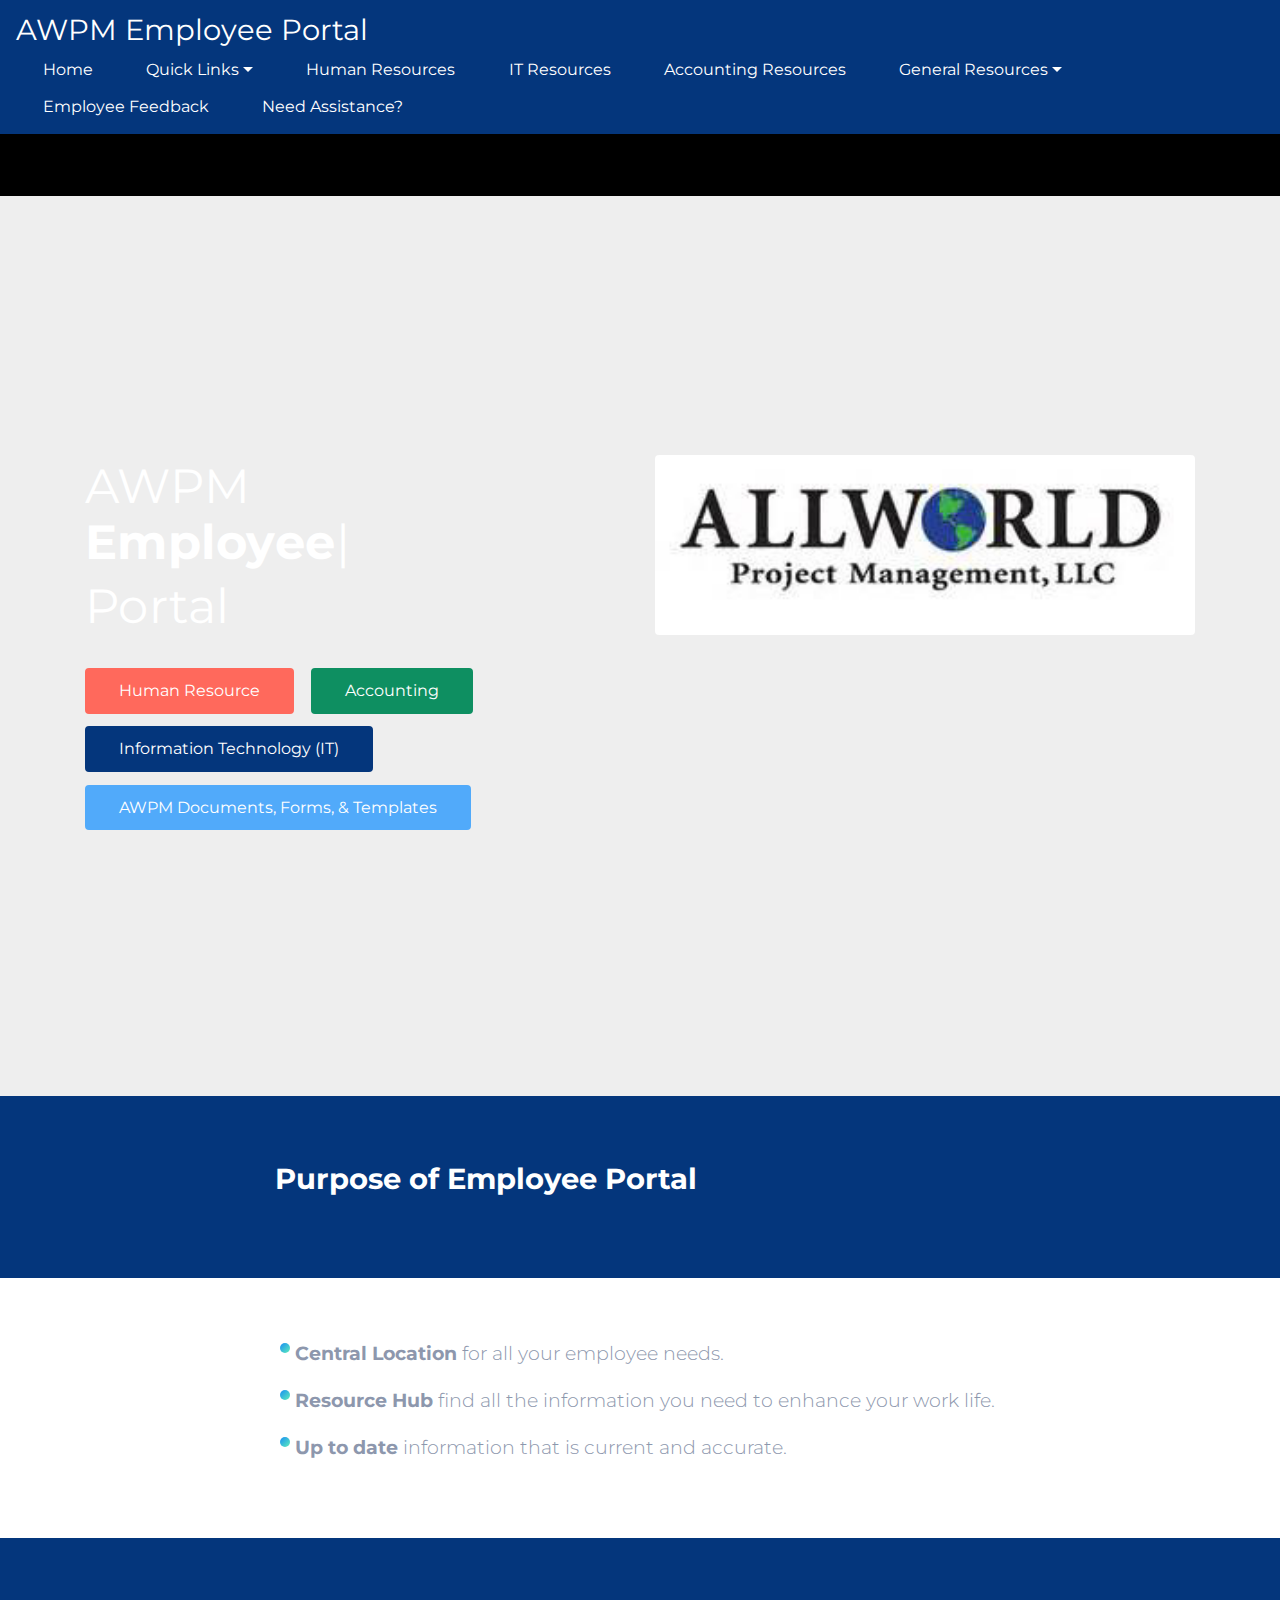
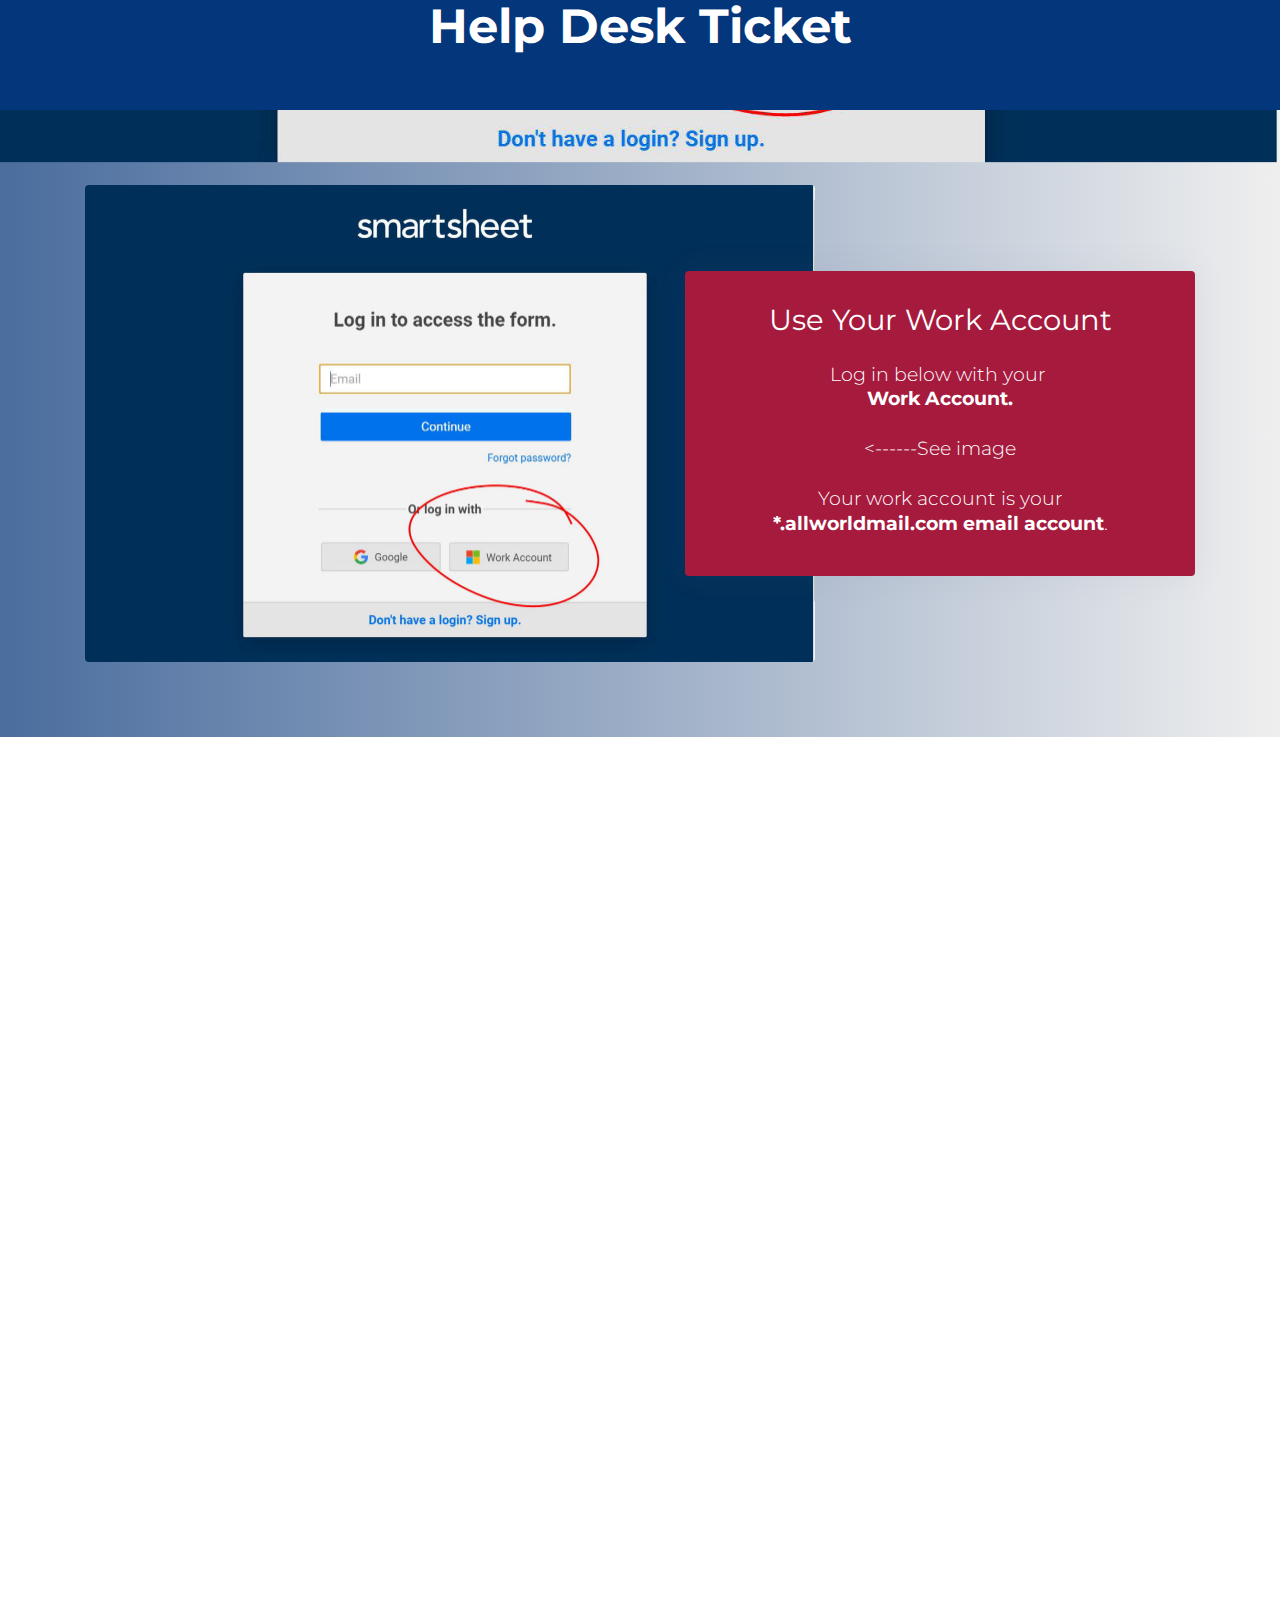
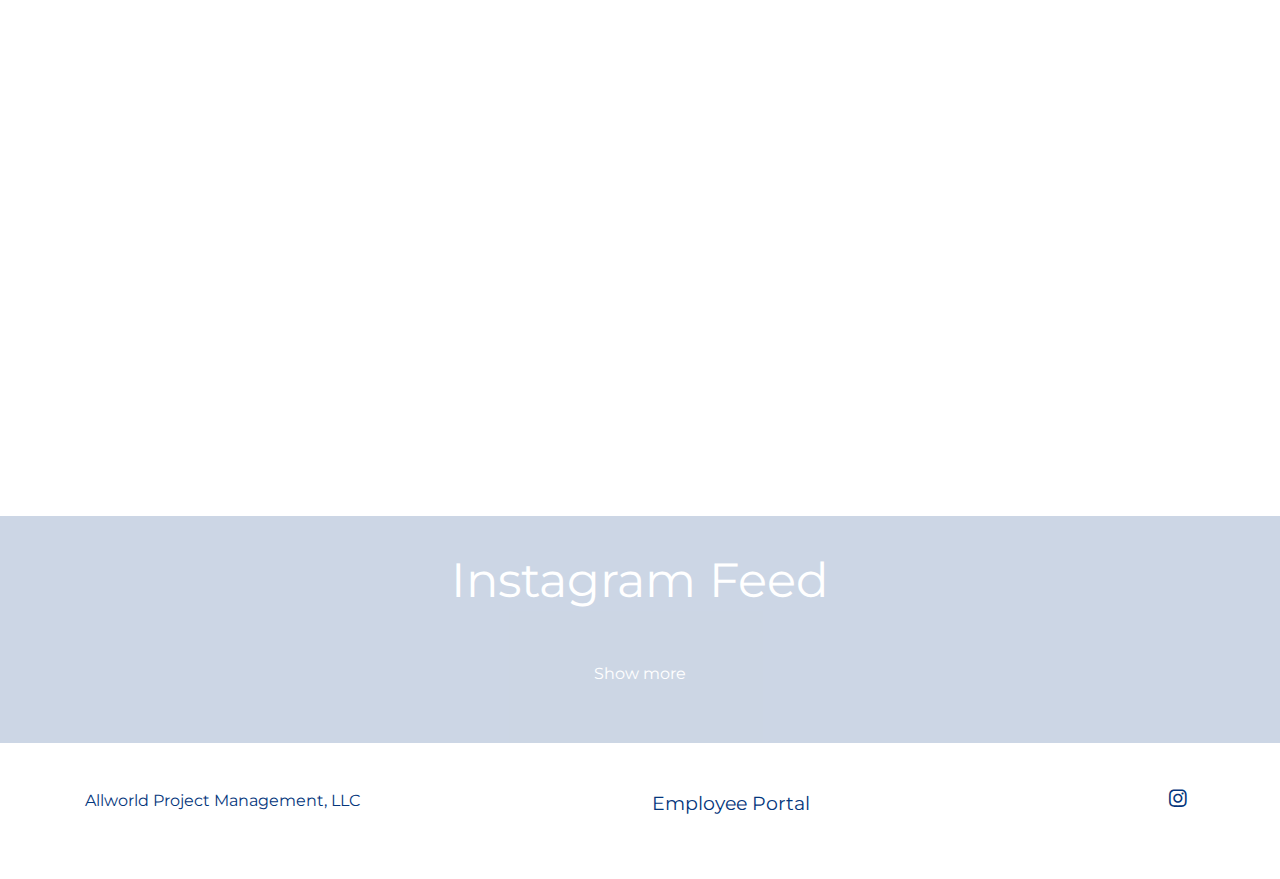
==== index.html @ f3898af1 "create github pages" ====
<!DOCTYPE html>
<html >
<head>
  <!-- Site made with Mobirise Website Builder v4.8.10, https://mobirise.com -->
  <meta charset="UTF-8">
  <meta http-equiv="X-UA-Compatible" content="IE=edge">
  <meta name="generator" content="Mobirise v4.8.10, mobirise.com">
  <meta name="viewport" content="width=device-width, initial-scale=1, minimum-scale=1">
  <link rel="shortcut icon" href="assets/images/awpm-logo-128x43.png" type="image/x-icon">
  <meta name="description" content="">
  <title>Home</title>
  <link rel="stylesheet" href="assets/web/assets/mobirise-icons/mobirise-icons.css">
  <link rel="stylesheet" href="assets/tether/tether.min.css">
  <link rel="stylesheet" href="assets/soundcloud-plugin/style.css">
  <link rel="stylesheet" href="assets/bootstrap/css/bootstrap.min.css">
  <link rel="stylesheet" href="assets/bootstrap/css/bootstrap-grid.min.css">
  <link rel="stylesheet" href="assets/bootstrap/css/bootstrap-reboot.min.css">
  <link rel="stylesheet" href="assets/socicon/css/styles.css">
  <link rel="stylesheet" href="assets/dropdown/css/style.css">
  <link rel="stylesheet" href="assets/style.css">
  <link rel="stylesheet" href="assets/slick.css">
  <link rel="stylesheet" href="assets/theme/css/style.css">
  <link rel="stylesheet" href="assets/mobirise/css/mbr-additional.css" type="text/css">
  
  
  
</head>
<body>
  <section class="menu cid-r9SBVXxqyH" once="menu" id="menu1-0">

    
    

    <nav class="navbar navbar-dropdown navbar-fixed-top navbar-expand-lg">
        <div class="navbar-brand">
            
            <span class="navbar-caption-wrap"><a class="navbar-caption text-white display-2" href="index.html">
                    AWPM Employee Portal</a></span>
        </div>
        <button class="navbar-toggler" type="button" data-toggle="collapse" data-target="#navbarSupportedContent" aria-controls="navbarNavAltMarkup" aria-expanded="false" aria-label="Toggle navigation">
            <div class="hamburger">
                <span></span>
                <span></span>
                <span></span>
                <span></span>
            </div>
        </button>
      <div class="collapse navbar-collapse" id="navbarSupportedContent">
            <ul class="navbar-nav nav-dropdown nav-right" data-app-modern-menu="true"><li class="nav-item">
                    <a class="nav-link link text-white display-4" href="index.html" target="_blank">
                        Home
                    </a>
                </li><li class="nav-item dropdown"><a class="nav-link link text-white dropdown-toggle display-4" href="index.html" target="_blank" data-toggle="dropdown-submenu">
                        Quick Links</a><div class="dropdown-menu"><a class="text-white dropdown-item display-4" href="index.html#custom-html-6" target="_blank">Help Desk</a></div></li><li class="nav-item"><a class="nav-link link text-white display-4" href="page3.html" target="_blank">
                        Human Resources</a></li><li class="nav-item dropdown"><a class="nav-link link text-white display-4" href="page2.html" aria-expanded="false" target="_blank">
                        IT Resources</a></li><li class="nav-item"><a class="nav-link link text-white display-4" href="page4.html" target="_blank">
                        Accounting Resources</a></li>
                <li class="nav-item dropdown">
                    <a class="nav-link link text-white dropdown-toggle display-4" href="https://mobirise.com" data-toggle="dropdown-submenu" aria-expanded="false">
                        General Resources</a><div class="dropdown-menu"><a class="text-white dropdown-item display-4" href="page1.html" target="_blank">Documents &amp; Templates</a><a class="text-white dropdown-item display-4" href="page1.html#custom-html-a" target="_blank">Professional Development Request</a></div>
                </li>
                <li class="nav-item">
                    <a class="nav-link link text-white display-4" href="https://app.smartsheet.com/b/form/8a1a42d2fbe0494f9577b377c2181e85" target="_blank">
                        Employee Feedback</a>
                </li><li class="nav-item"><a class="nav-link link text-white display-4" href="mailto:awpmtech@allworldmail.com">
                        Need Assistance?</a></li></ul>
            
            
      </div>
    </nav>
</section>

<section class="mbr-section content1 cid-rezW1w3jlc" id="content1-2o">
    
     

    <div class="container">
        <div class="row justify-content-center">
            <div class="col-lg-8 col-md-10">
                <p class="mbr-text mbr-fonts-style mbr-light display-7"></p>
            </div>
        </div>
    </div>
</section>

<section class="header4 cid-reAj9m47Ie mbr-fullscreen" data-bg-video="https://www.youtube.com/watch?v=AquiYZlcCAI" id="header4-2r">

    

    

    <div class="container">
        <div class="row justify-content-center">
            <div class="mbr-white col-md-12 col-lg-6">
                <div class="typed-text pb-3 align-left display-1">
                    <span class="mbr-section-subtitle mbr-fonts-style display-1">AWPM<br></span>
                    <span>
                      <span class="animated-element mbr-bold" data-speed="50" data-word1="Employee" data-word2="Human Resource" data-word3="Accounting" data-word4="Lorem" data-word5="Ipsum" data-words="3">
                      </span>
                    </span>
                </div>
                <p class="mbr-section-text mbr-fonts-style align-left display-1">Portal</p>
                <div class="pt-3 mbr-section-btn align-left"><a class="btn-info btn btn-success btn-md display-4" type="submit" href="page3.html" target="_blank">Human Resource</a> <a class="btn btn-md btn-secondary display-4" type="submit" href="page4.html" target="_blank">Accounting</a> <a class="btn btn-md btn-primary display-4" type="submit" href="page2.html" target="_blank">Information Technology (IT)</a> <a class="btn btn-md btn-info display-4" type="submit" href="page1.html" target="_blank">AWPM Documents, Forms, &amp; Templates</a></div>
            </div>
            <div class="col-lg-6">
                <div class="mbr-figure">
                    <img src="assets/images/awpm-logo-300x100.jpg" alt="Mobirise" title="">
                </div>
            </div>
        </div>
    </div>
    
</section>

<section class="mbr-section content1 cid-rexxcfohzb" id="content1-2l">
    
     

    <div class="container">
        <div class="row justify-content-center">
            <div class="col-lg-8 col-md-10">
                <p class="mbr-text mbr-fonts-style mbr-light display-2"><strong>Purpose of Employee Portal</strong></p>
            </div>
        </div>
    </div>
</section>

<section class="mbr-section content5 cid-reAi0FvaDc" id="content5-2q">
     

    <div class="container">
        <div class="media-container-row">
            <div class="mbr-text counter-container col-md-10 col-lg-8 mbr-fonts-style mbr-light display-5">
                <ul>
                    <li><strong>Central Location</strong> for all your employee needs.</li>
                    <li><strong>Resource Hub</strong>&nbsp;find all the information you need to enhance your work life.</li>
                    <li><strong>Up to date&nbsp;</strong>information that is current and accurate.</li>
                </ul>
            </div>
        </div>
    </div>
</section>

<section class="content7 cid-raDEgcfnnm" id="content7-7">

    

    
    <div class="container">
        <div class="row justify-content-center">
            <div class="col-12 col-lg-8 col-md-10 align-left">
                <h2 class="mbr-section-title align-left mbr-fonts-style pb-3 mbr-light display-1"><strong>Help Desk Ticket</strong></h2>
                
            </div>
        </div>
    </div>
</section>

<section class="features13 cid-retUOnJItf mbr-parallax-background" id="features13-21">

    

    <div class="mbr-overlay" style="opacity: 0.7;">
    </div>

    <div class="container align-left">
        <div class="row ">
            <div class="col-lg-8 col-md-12">
            	<div class="img-wrap">
        			<img src="assets/images/smartsheetlogin-1460x955.jpg" alt="" title="">
    			</div>
            </div> 	
            <div class="align-self-center mbr-black col-lg-4 col-md-12">
                <div class="card-wrap">
                    <h1 class="mbr-section-title align-center pb-3 mbr-fonts-style display-2">Use Your Work Account</h1>
                    <h3 class="mbr-section-subtitle align-center mbr-light mbr-fonts-style display-5">
                        Log in below with your&nbsp;<br><strong>Work Account.</strong><br><br>&lt;------See image<br><br>Your work account is your<br> <strong>*.allworldmail.com email account</strong>.</h3>
                    
                </div>
            </div>
        </div>
    </div>
</section>

<section class="mbr-section content1 cid-re20qCfT0M" id="content1-10">
    
     

    <div class="container">
        <div class="row justify-content-center">
            <div class="col-lg-8 col-md-10">
                <p class="mbr-text mbr-fonts-style mbr-light display-7"></p>
            </div>
        </div>
    </div>
</section>

<div id="custom-html-6" custom-code="true" data-rv-view="16"><center><iframe width="1000" height="700" frameborder="0" src="https://app.smartsheet.com/b/form/f70e2de9fa924608850d0dce61a88557"></iframe></center></div>

<section class="mbr-section content1 cid-re20nf3wxI" id="content1-z">
    
     

    <div class="container">
        <div class="row justify-content-center">
            <div class="col-lg-8 col-md-10">
                <p class="mbr-text mbr-fonts-style mbr-light display-7"></p>
            </div>
        </div>
    </div>
</section>

<div id="custom-html-2u" custom-code="true" data-rv-view="18"><center><script type="text/javascript" src="https://c64.assets-yammer.com/assets/platform_embed.js"></script>
    <div id="embedded-feed" style="height:400px;width:500px;"></div> 
    <script>
        yam.connect.embedFeed({
            container: '#embedded-feed',
            network: 'fourleaf.com'  // network permalink (see below)
        });
    </script>

</center></div>

<section class="mbr-instagram-feed" data-rows="2" data-per-row-slider="" data-spacing="5" data-full-width="" data-token="399388633.727bfe1.77788f00739b41c6808c827a28a93ebc" data-per-row-grid="4" id="instagram-feed-block-w" data-rv-view="19" style="background-color: rgb(4, 54, 124); padding-top: 40px; padding-bottom: 40px;">
    
    <div class="container container_toggle">
        <div class="row">
            <div class="col">
                <div class="inst">
                    <h1 class="inst__title align-center mbr-fonts-style display-1">Instagram Feed</h1>
                    <div class="inst__content"></div>
                    <div class="inst__more mbr-section-btn align-center" buttons="0"><a class="btn btn-md btn-primary display-4" href="#">Show more</a></div>
                </div>
            </div>
        </div>
    </div>
</section>

<section class="cid-redMMB2fvU" id="footer4-1p">

    

    

    <div class="container">
        <div class="row">
            <div class="col-md-12 text1 col-lg-4">
                <p class="mbr-text mbr-bold links mbr-fonts-style align-left display-7"><a href="http://allworldpm.com">Allworld Project Management, LLC</a></p>
            </div>
            <div class="col-md-12 copyright align-right text2 col-lg-4">
                <p class="mbr-text mbr-bold mbr-fonts-style display-5"><a href="index.html">Employee Portal&nbsp;</a></p>
            </div>
            <div class="col-lg-4 col-md-12">
                <div class="social-list ">
                    <div class="soc-item">
                        
                            <span class="mbr-iconfont mbr-iconfont-social socicon-twitter socicon" style="color: rgb(255, 255, 255); fill: rgb(255, 255, 255);"></span>
                        
                    </div>
                    <div class="soc-item">
                        
                            <span class="mbr-iconfont mbr-iconfont-social socicon-facebook socicon" style="color: rgb(255, 255, 255); fill: rgb(255, 255, 255);"></span>
                        
                    </div>
                    <div class="soc-item">
                        
                            <span class="mbr-iconfont mbr-iconfont-social socicon-googleplus socicon" style="color: rgb(255, 255, 255); fill: rgb(255, 255, 255);"></span>
                        
                    </div>
                    <div class="soc-item">
                        <a href="https://www.instagram.com/allworldprojectmanagement/" target="_blank">
                            <span class="mbr-iconfont mbr-iconfont-social socicon-instagram socicon" style="color: rgb(4, 54, 124); fill: rgb(4, 54, 124);"></span>
                        </a>
                    </div>
                     
                     
                </div>
            </div>    
        </div>
    </div>
</section>


  <script src="assets/web/assets/jquery/jquery.min.js"></script>
  <script src="assets/popper/popper.min.js"></script>
  <script src="assets/tether/tether.min.js"></script>
  <script src="assets/bootstrap/js/bootstrap.min.js"></script>
  <script src="assets/parallax/jarallax.min.js"></script>
  <script src="assets/smoothscroll/smooth-scroll.js"></script>
  <script src="assets/touch-swipe/jquery.touch-swipe.min.js"></script>
  <script src="assets/typed/typed.min.js"></script>
  <script src="assets/ytplayer/jquery.mb.ytplayer.min.js"></script>
  <script src="assets/vimeoplayer/jquery.mb.vimeo_player.js"></script>
  <script src="assets/dropdown/js/script.min.js"></script>
  <script src="assets/index.js"></script>
  <script src="assets/slick.min.js"></script>
  <script src="assets/theme/js/script.js"></script>
  
  
</body>
</html>
---- assets/web/assets/mobirise-icons/mobirise-icons.css ----
@font-face {
  font-family: 'MobiriseIcons';
  src:  url('mobirise-icons.eot?spat4u');
  src:  url('mobirise-icons.eot?spat4u#iefix') format('embedded-opentype'),
    url('mobirise-icons.ttf?spat4u') format('truetype'),
    url('mobirise-icons.woff?spat4u') format('woff'),
    url('mobirise-icons.svg?spat4u#MobiriseIcons') format('svg');
  font-weight: normal;
  font-style: normal;
}

[class^="mbri-"], [class*=" mbri-"] {
  /* use !important to prevent issues with browser extensions that change fonts */
  font-family: MobiriseIcons !important;
  speak: none;
  font-style: normal;
  font-weight: normal;
  font-variant: normal;
  text-transform: none;
  line-height: 1;

  /* Better Font Rendering =========== */
  -webkit-font-smoothing: antialiased;
  -moz-osx-font-smoothing: grayscale;
}

.mbri-add-submenu:before {
  content: "\e900";
}
.mbri-alert:before {
  content: "\e901";
}
.mbri-align-center:before {
  content: "\e902";
}
.mbri-align-justify:before {
  content: "\e903";
}
.mbri-align-left:before {
  content: "\e904";
}
.mbri-align-right:before {
  content: "\e905";
}
.mbri-android:before {
  content: "\e906";
}
.mbri-apple:before {
  content: "\e907";
}
.mbri-arrow-down:before {
  content: "\e908";
}
.mbri-arrow-next:before {
  content: "\e909";
}
.mbri-arrow-prev:before {
  content: "\e90a";
}
.mbri-arrow-up:before {
  content: "\e90b";
}
.mbri-bold:before {
  content: "\e90c";
}
.mbri-bookmark:before {
  content: "\e90d";
}
.mbri-bootstrap:before {
  content: "\e90e";
}
.mbri-briefcase:before {
  content: "\e90f";
}
.mbri-browse:before {
  content: "\e910";
}
.mbri-bulleted-list:before {
  content: "\e911";
}
.mbri-calendar:before {
  content: "\e912";
}
.mbri-camera:before {
  content: "\e913";
}
.mbri-cart-add:before {
  content: "\e914";
}
.mbri-cart-full:before {
  content: "\e915";
}
.mbri-cash:before {
  content: "\e916";
}
.mbri-change-style:before {
  content: "\e917";
}
.mbri-chat:before {
  content: "\e918";
}
.mbri-clock:before {
  content: "\e919";
}
.mbri-close:before {
  content: "\e91a";
}
.mbri-cloud:before {
  content: "\e91b";
}
.mbri-code:before {
  content: "\e91c";
}
.mbri-contact-form:before {
  content: "\e91d";
}
.mbri-credit-card:before {
  content: "\e91e";
}
.mbri-cursor-click:before {
  content: "\e91f";
}
.mbri-cust-feedback:before {
  content: "\e920";
}
.mbri-database:before {
  content: "\e921";
}
.mbri-delivery:before {
  content: "\e922";
}
.mbri-desktop:before {
  content: "\e923";
}
.mbri-devices:before {
  content: "\e924";
}
.mbri-down:before {
  content: "\e925";
}
.mbri-download:before {
  content: "\e989";
}
.mbri-drag-n-drop:before {
  content: "\e927";
}
.mbri-drag-n-drop2:before {
  content: "\e928";
}
.mbri-edit:before {
  content: "\e929";
}
.mbri-edit2:before {
  content: "\e92a";
}
.mbri-error:before {
  content: "\e92b";
}
.mbri-extension:before {
  content: "\e92c";
}
.mbri-features:before {
  content: "\e92d";
}
.mbri-file:before {
  content: "\e92e";
}
.mbri-flag:before {
  content: "\e92f";
}
.mbri-folder:before {
  content: "\e930";
}
.mbri-gift:before {
  content: "\e931";
}
.mbri-github:before {
  content: "\e932";
}
.mbri-globe:before {
  content: "\e933";
}
.mbri-globe-2:before {
  content: "\e934";
}
.mbri-growing-chart:before {
  content: "\e935";
}
.mbri-hearth:before {
  content: "\e936";
}
.mbri-help:before {
  content: "\e937";
}
.mbri-home:before {
  content: "\e938";
}
.mbri-hot-cup:before {
  content: "\e939";
}
.mbri-idea:before {
  content: "\e93a";
}
.mbri-image-gallery:before {
  content: "\e93b";
}
.mbri-image-slider:before {
  content: "\e93c";
}
.mbri-info:before {
  content: "\e93d";
}
.mbri-italic:before {
  content: "\e93e";
}
.mbri-key:before {
  content: "\e93f";
}
.mbri-laptop:before {
  content: "\e940";
}
.mbri-layers:before {
  content: "\e941";
}
.mbri-left-right:before {
  content: "\e942";
}
.mbri-left:before {
  content: "\e943";
}
.mbri-letter:before {
  content: "\e944";
}
.mbri-like:before {
  content: "\e945";
}
.mbri-link:before {
  content: "\e946";
}
.mbri-lock:before {
  content: "\e947";
}
.mbri-login:before {
  content: "\e948";
}
.mbri-logout:before {
  content: "\e949";
}
.mbri-magic-stick:before {
  content: "\e94a";
}
.mbri-map-pin:before {
  content: "\e94b";
}
.mbri-menu:before {
  content: "\e94c";
}
.mbri-mobile:before {
  content: "\e94d";
}
.mbri-mobile2:before {
  content: "\e94e";
}
.mbri-mobirise:before {
  content: "\e94f";
}
.mbri-more-horizontal:before {
  content: "\e950";
}
.mbri-more-vertical:before {
  content: "\e951";
}
.mbri-music:before {
  content: "\e952";
}
.mbri-new-file:before {
  content: "\e953";
}
.mbri-numbered-list:before {
  content: "\e954";
}
.mbri-opened-folder:before {
  content: "\e955";
}
.mbri-pages:before {
  content: "\e956";
}
.mbri-paper-plane:before {
  content: "\e957";
}
.mbri-paperclip:before {
  content: "\e958";
}
.mbri-photo:before {
  content: "\e959";
}
.mbri-photos:before {
  content: "\e95a";
}
.mbri-pin:before {
  content: "\e95b";
}
.mbri-play:before {
  content: "\e95c";
}
.mbri-plus:before {
  content: "\e95d";
}
.mbri-preview:before {
  content: "\e95e";
}
.mbri-print:before {
  content: "\e95f";
}
.mbri-protect:before {
  content: "\e960";
}
.mbri-question:before {
  content: "\e961";
}
.mbri-quote-left:before {
  content: "\e962";
}
.mbri-quote-right:before {
  content: "\e963";
}
.mbri-refresh:before {
  content: "\e964";
}
.mbri-responsive:before {
  content: "\e965";
}
.mbri-right:before {
  content: "\e966";
}
.mbri-rocket:before {
  content: "\e967";
}
.mbri-sad-face:before {
  content: "\e968";
}
.mbri-sale:before {
  content: "\e969";
}
.mbri-save:before {
  content: "\e96a";
}
.mbri-search:before {
  content: "\e96b";
}
.mbri-setting:before {
  content: "\e96c";
}
.mbri-setting2:before {
  content: "\e96d";
}
.mbri-setting3:before {
  content: "\e96e";
}
.mbri-share:before {
  content: "\e96f";
}
.mbri-shopping-bag:before {
  content: "\e970";
}
.mbri-shopping-basket:before {
  content: "\e971";
}
.mbri-shopping-cart:before {
  content: "\e972";
}
.mbri-sites:before {
  content: "\e973";
}
.mbri-smile-face:before {
  content: "\e974";
}
.mbri-speed:before {
  content: "\e975";
}
.mbri-star:before {
  content: "\e976";
}
.mbri-success:before {
  content: "\e977";
}
.mbri-sun:before {
  content: "\e978";
}
.mbri-sun2:before {
  content: "\e979";
}
.mbri-tablet:before {
  content: "\e97a";
}
.mbri-tablet-vertical:before {
  content: "\e97b";
}
.mbri-target:before {
  content: "\e97c";
}
.mbri-timer:before {
  content: "\e97d";
}
.mbri-to-ftp:before {
  content: "\e97e";
}
.mbri-to-local-drive:before {
  content: "\e97f";
}
.mbri-touch-swipe:before {
  content: "\e980";
}
.mbri-touch:before {
  content: "\e981";
}
.mbri-trash:before {
  content: "\e982";
}
.mbri-underline:before {
  content: "\e983";
}
.mbri-unlink:before {
  content: "\e984";
}
.mbri-unlock:before {
  content: "\e985";
}
.mbri-up-down:before {
  content: "\e986";
}
.mbri-up:before {
  content: "\e987";
}
.mbri-update:before {
  content: "\e988";
}
.mbri-upload:before {
 content: "\e926"; 
}
.mbri-user:before {
  content: "\e98a";
}
.mbri-user2:before {
  content: "\e98b";
}
.mbri-users:before {
  content: "\e98c";
}
.mbri-video:before {
  content: "\e98d";
}
.mbri-video-play:before {
  content: "\e98e";
}
.mbri-watch:before {
  content: "\e98f";
}
.mbri-website-theme:before {
  content: "\e990";
}
.mbri-wifi:before {
  content: "\e991";
}
.mbri-windows:before {
  content: "\e992";
}
.mbri-zoom-out:before {
  content: "\e993";
}
.mbri-redo:before {
  content: "\e994";
}
.mbri-undo:before {
  content: "\e995";
}
---- assets/soundcloud-plugin/style.css ----
.addons-container {
  position: relative;
  margin-left: auto;
  margin-right: auto;
  padding-right: 15px;
  padding-left: 15px; }
  @media (min-width: 576px) {
    .addons-container {
      padding-right: 15px;
      padding-left: 15px; } }
  @media (min-width: 768px) {
    .addons-container {
      padding-right: 15px;
      padding-left: 15px; } }
  @media (min-width: 992px) {
    .addons-container {
      padding-right: 15px;
      padding-left: 15px; } }
  @media (min-width: 1200px) {
    .addons-container {
      padding-right: 15px;
      padding-left: 15px; } }
  @media (min-width: 576px) {
    .addons-container {
      width: 540px;
      max-width: 100%; } }
  @media (min-width: 768px) {
    .addons-container {
      width: 720px;
      max-width: 100%; } }
  @media (min-width: 992px) {
    .addons-container {
      width: 960px;
      max-width: 100%; } }
  @media (min-width: 1200px) {
    .addons-container {
      width: 1140px;
      max-width: 100%; } }

.addons-container-inner{
    position: relative;
    width: 100%;
    min-height: 1px;
    padding-right: 15px;
    padding-left: 15px;
}
@media (min-width: 567px) {
    .addons-container-inner{
        -ms-flex: 0 0 66.666667%;
        flex: 0 0 66.666667%;
        max-width: 66.666667%;
    }
}
.addons-row{
    display: flex;
    justify-content:center;
}
---- assets/socicon/css/styles.css ----
@charset "UTF-8";

@font-face {
  font-family: "socicon";
  src:url("../fonts/socicon.eot");
  src:url("../fonts/socicon.eot?#iefix") format("embedded-opentype"),
    url("../fonts/socicon.woff") format("woff"),
    url("../fonts/socicon.ttf") format("truetype"),
    url("../fonts/socicon.svg#socicon") format("svg");
  font-weight: normal;
  font-style: normal;

}

[data-icon]:before {
  font-family: "socicon" !important;
  content: attr(data-icon);
  font-style: normal !important;
  font-weight: normal !important;
  font-variant: normal !important;
  text-transform: none !important;
  speak: none;
  line-height: 1;
  -webkit-font-smoothing: antialiased;
  -moz-osx-font-smoothing: grayscale;
}

[class^="socicon-"]:before,
[class*=" socicon-"]:before {
  font-family: "socicon" !important;
  font-style: normal !important;
  font-weight: normal !important;
  font-variant: normal !important;
  text-transform: none !important;
  speak: none;
  line-height: 1;
  -webkit-font-smoothing: antialiased;
  -moz-osx-font-smoothing: grayscale;
}

.socicon-modelmayhem:before {
  content: "\e000";
}
.socicon-mixcloud:before {
  content: "\e001";
}
.socicon-drupal:before {
  content: "\e002";
}
.socicon-swarm:before {
  content: "\e003";
}
.socicon-istock:before {
  content: "\e004";
}
.socicon-yammer:before {
  content: "\e005";
}
.socicon-ello:before {
  content: "\e006";
}
.socicon-stackoverflow:before {
  content: "\e007";
}
.socicon-persona:before {
  content: "\e008";
}
.socicon-triplej:before {
  content: "\e009";
}
.socicon-houzz:before {
  content: "\e00a";
}
.socicon-rss:before {
  content: "\e00b";
}
.socicon-paypal:before {
  content: "\e00c";
}
.socicon-odnoklassniki:before {
  content: "\e00d";
}
.socicon-airbnb:before {
  content: "\e00e";
}
.socicon-periscope:before {
  content: "\e00f";
}
.socicon-outlook:before {
  content: "\e010";
}
.socicon-coderwall:before {
  content: "\e011";
}
.socicon-tripadvisor:before {
  content: "\e012";
}
.socicon-appnet:before {
  content: "\e013";
}
.socicon-goodreads:before {
  content: "\e014";
}
.socicon-tripit:before {
  content: "\e015";
}
.socicon-lanyrd:before {
  content: "\e016";
}
.socicon-slideshare:before {
  content: "\e017";
}
.socicon-buffer:before {
  content: "\e018";
}
.socicon-disqus:before {
  content: "\e019";
}
.socicon-vkontakte:before {
  content: "\e01a";
}
.socicon-whatsapp:before {
  content: "\e01b";
}
.socicon-patreon:before {
  content: "\e01c";
}
.socicon-storehouse:before {
  content: "\e01d";
}
.socicon-pocket:before {
  content: "\e01e";
}
.socicon-mail:before {
  content: "\e01f";
}
.socicon-blogger:before {
  content: "\e020";
}
.socicon-technorati:before {
  content: "\e021";
}
.socicon-reddit:before {
  content: "\e022";
}
.socicon-dribbble:before {
  content: "\e023";
}
.socicon-stumbleupon:before {
  content: "\e024";
}
.socicon-digg:before {
  content: "\e025";
}
.socicon-envato:before {
  content: "\e026";
}
.socicon-behance:before {
  content: "\e027";
}
.socicon-delicious:before {
  content: "\e028";
}
.socicon-deviantart:before {
  content: "\e029";
}
.socicon-forrst:before {
  content: "\e02a";
}
.socicon-play:before {
  content: "\e02b";
}
.socicon-zerply:before {
  content: "\e02c";
}
.socicon-wikipedia:before {
  content: "\e02d";
}
.socicon-apple:before {
  content: "\e02e";
}
.socicon-flattr:before {
  content: "\e02f";
}
.socicon-github:before {
  content: "\e030";
}
.socicon-renren:before {
  content: "\e031";
}
.socicon-friendfeed:before {
  content: "\e032";
}
.socicon-newsvine:before {
  content: "\e033";
}
.socicon-identica:before {
  content: "\e034";
}
.socicon-bebo:before {
  content: "\e035";
}
.socicon-zynga:before {
  content: "\e036";
}
.socicon-steam:before {
  content: "\e037";
}
.socicon-xbox:before {
  content: "\e038";
}
.socicon-windows:before {
  content: "\e039";
}
.socicon-qq:before {
  content: "\e03a";
}
.socicon-douban:before {
  content: "\e03b";
}
.socicon-meetup:before {
  content: "\e03c";
}
.socicon-playstation:before {
  content: "\e03d";
}
.socicon-android:before {
  content: "\e03e";
}
.socicon-snapchat:before {
  content: "\e03f";
}
.socicon-twitter:before {
  content: "\e040";
}
.socicon-facebook:before {
  content: "\e041";
}
.socicon-googleplus:before {
  content: "\e042";
}
.socicon-pinterest:before {
  content: "\e043";
}
.socicon-foursquare:before {
  content: "\e044";
}
.socicon-yahoo:before {
  content: "\e045";
}
.socicon-skype:before {
  content: "\e046";
}
.socicon-yelp:before {
  content: "\e047";
}
.socicon-feedburner:before {
  content: "\e048";
}
.socicon-linkedin:before {
  content: "\e049";
}
.socicon-viadeo:before {
  content: "\e04a";
}
.socicon-xing:before {
  content: "\e04b";
}
.socicon-myspace:before {
  content: "\e04c";
}
.socicon-soundcloud:before {
  content: "\e04d";
}
.socicon-spotify:before {
  content: "\e04e";
}
.socicon-grooveshark:before {
  content: "\e04f";
}
.socicon-lastfm:before {
  content: "\e050";
}
.socicon-youtube:before {
  content: "\e051";
}
.socicon-vimeo:before {
  content: "\e052";
}
.socicon-dailymotion:before {
  content: "\e053";
}
.socicon-vine:before {
  content: "\e054";
}
.socicon-flickr:before {
  content: "\e055";
}
.socicon-500px:before {
  content: "\e056";
}
.socicon-wordpress:before {
  content: "\e058";
}
.socicon-tumblr:before {
  content: "\e059";
}
.socicon-twitch:before {
  content: "\e05a";
}
.socicon-8tracks:before {
  content: "\e05b";
}
.socicon-amazon:before {
  content: "\e05c";
}
.socicon-icq:before {
  content: "\e05d";
}
.socicon-smugmug:before {
  content: "\e05e";
}
.socicon-ravelry:before {
  content: "\e05f";
}
.socicon-weibo:before {
  content: "\e060";
}
.socicon-baidu:before {
  content: "\e061";
}
.socicon-angellist:before {
  content: "\e062";
}
.socicon-ebay:before {
  content: "\e063";
}
.socicon-imdb:before {
  content: "\e064";
}
.socicon-stayfriends:before {
  content: "\e065";
}
.socicon-residentadvisor:before {
  content: "\e066";
}
.socicon-google:before {
  content: "\e067";
}
.socicon-yandex:before {
  content: "\e068";
}
.socicon-sharethis:before {
  content: "\e069";
}
.socicon-bandcamp:before {
  content: "\e06a";
}
.socicon-itunes:before {
  content: "\e06b";
}
.socicon-deezer:before {
  content: "\e06c";
}
.socicon-telegram:before {
  content: "\e06e";
}
.socicon-openid:before {
  content: "\e06f";
}
.socicon-amplement:before {
  content: "\e070";
}
.socicon-viber:before {
  content: "\e071";
}
.socicon-zomato:before {
  content: "\e072";
}
.socicon-draugiem:before {
  content: "\e074";
}
.socicon-endomodo:before {
  content: "\e075";
}
.socicon-filmweb:before {
  content: "\e076";
}
.socicon-stackexchange:before {
  content: "\e077";
}
.socicon-wykop:before {
  content: "\e078";
}
.socicon-teamspeak:before {
  content: "\e079";
}
.socicon-teamviewer:before {
  content: "\e07a";
}
.socicon-ventrilo:before {
  content: "\e07b";
}
.socicon-younow:before {
  content: "\e07c";
}
.socicon-raidcall:before {
  content: "\e07d";
}
.socicon-mumble:before {
  content: "\e07e";
}
.socicon-medium:before {
  content: "\e06d";
}
.socicon-bebee:before {
  content: "\e07f";
}
.socicon-hitbox:before {
  content: "\e080";
}
.socicon-reverbnation:before {
  content: "\e081";
}
.socicon-formulr:before {
  content: "\e082";
}
.socicon-instagram:before {
  content: "\e057";
}
.socicon-battlenet:before {
  content: "\e083";
}
.socicon-chrome:before {
  content: "\e084";
}
.socicon-discord:before {
  content: "\e086";
}
.socicon-issuu:before {
  content: "\e087";
}
.socicon-macos:before {
  content: "\e088";
}
.socicon-firefox:before {
  content: "\e089";
}
.socicon-opera:before {
  content: "\e08d";
}
.socicon-keybase:before {
  content: "\e090";
}
.socicon-alliance:before {
  content: "\e091";
}
.socicon-livejournal:before {
  content: "\e092";
}
.socicon-googlephotos:before {
  content: "\e093";
}
.socicon-horde:before {
  content: "\e094";
}
.socicon-etsy:before {
  content: "\e095";
}
.socicon-zapier:before {
  content: "\e096";
}
.socicon-google-scholar:before {
  content: "\e097";
}
.socicon-researchgate:before {
  content: "\e098";
}
.socicon-wechat:before {
  content: "\e099";
}
.socicon-strava:before {
  content: "\e09a";
}
.socicon-line:before {
  content: "\e09b";
}
.socicon-lyft:before {
  content: "\e09c";
}
.socicon-uber:before {
  content: "\e09d";
}
.socicon-songkick:before {
  content: "\e09e";
}
.socicon-viewbug:before {
  content: "\e09f";
}
.socicon-googlegroups:before {
  content: "\e0a0";
}
.socicon-quora:before {
  content: "\e073";
}
.socicon-diablo:before {
  content: "\e085";
}
.socicon-blizzard:before {
  content: "\e0a1";
}
.socicon-hearthstone:before {
  content: "\e08b";
}
.socicon-heroes:before {
  content: "\e08a";
}
.socicon-overwatch:before {
  content: "\e08c";
}
.socicon-warcraft:before {
  content: "\e08e";
}
.socicon-starcraft:before {
  content: "\e08f";
}
.socicon-beam:before {
  content: "\e0a2";
}
.socicon-curse:before {
  content: "\e0a3";
}
.socicon-player:before {
  content: "\e0a4";
}
.socicon-streamjar:before {
  content: "\e0a5";
}
.socicon-nintendo:before {
  content: "\e0a6";
}
.socicon-hellocoton:before {
  content: "\e0a7";
}
---- assets/dropdown/css/style.css ----
.navbar-dropdown {
  left: 0;
  padding: 0;
  position: absolute;
  right: 0;
  top: 0;
  transition: all 0.45s ease;
  z-index: 1030;
  background: #282828; }
  .navbar-dropdown .navbar-logo {
    margin-right: 0.8rem;
    transition: margin 0.3s ease-in-out;
    vertical-align: middle; }
    .navbar-dropdown .navbar-logo img {
      height: 3.125rem;
      transition: all 0.3s ease-in-out; }
    .navbar-dropdown .navbar-logo.mbr-iconfont {
      font-size: 3.125rem;
      line-height: 3.125rem; }
  .navbar-dropdown .navbar-caption {
    font-weight: 700;
    white-space: normal;
    vertical-align: -4px;
    line-height: 3.125rem !important; }
    .navbar-dropdown .navbar-caption, .navbar-dropdown .navbar-caption:hover {
      color: inherit;
      text-decoration: none; }
  .navbar-dropdown .mbr-iconfont + .navbar-caption {
    vertical-align: -1px; }
  .navbar-dropdown.navbar-fixed-top {
    position: fixed; }
  .navbar-dropdown .navbar-brand span {
    vertical-align: -4px; }
  .navbar-dropdown.bg-color.transparent {
    background: none; }
  .navbar-dropdown.navbar-short .navbar-brand {
    padding: 0.625rem 0; }
    .navbar-dropdown.navbar-short .navbar-brand span {
      vertical-align: -1px; }
  .navbar-dropdown.navbar-short .navbar-caption {
    line-height: 2.375rem !important;
    vertical-align: -2px; }
  .navbar-dropdown.navbar-short .navbar-logo {
    margin-right: 0.5rem; }
    .navbar-dropdown.navbar-short .navbar-logo img {
      height: 2.375rem; }
    .navbar-dropdown.navbar-short .navbar-logo.mbr-iconfont {
      font-size: 2.375rem;
      line-height: 2.375rem; }
  .navbar-dropdown.navbar-short .mbr-table-cell {
    height: 3.625rem; }
  .navbar-dropdown .navbar-close {
    left: 0.6875rem;
    position: fixed;
    top: 0.75rem;
    z-index: 1000; }
  .navbar-dropdown .hamburger-icon {
    content: "";
    display: inline-block;
    vertical-align: middle;
    width: 16px;
    -webkit-box-shadow: 0 -6px 0 1px #282828,0 0 0 1px #282828,0 6px 0 1px #282828;
    -moz-box-shadow: 0 -6px 0 1px #282828,0 0 0 1px #282828,0 6px 0 1px #282828;
    box-shadow: 0 -6px 0 1px #282828,0 0 0 1px #282828,0 6px 0 1px #282828; }

.dropdown-menu .dropdown-toggle[data-toggle="dropdown-submenu"]::after {
  border-bottom: 0.35em solid transparent;
  border-left: 0.35em solid;
  border-right: 0;
  border-top: 0.35em solid transparent;
  margin-left: 0.3rem; }

.dropdown-menu .dropdown-item:focus {
  outline: 0; }

.nav-dropdown {
  font-size: 0.75rem;
  font-weight: 500;
  height: auto !important; }
  .nav-dropdown .nav-btn {
    padding-left: 1rem; }
  .nav-dropdown .link {
    margin: .667em 1.667em;
    font-weight: 500;
    padding: 0;
    transition: color .2s ease-in-out; }
    .nav-dropdown .link.dropdown-toggle {
      margin-right: 2.583em; }
      .nav-dropdown .link.dropdown-toggle::after {
        margin-left: .25rem;
        border-top: 0.35em solid;
        border-right: 0.35em solid transparent;
        border-left: 0.35em solid transparent;
        border-bottom: 0; }
      .nav-dropdown .link.dropdown-toggle[aria-expanded="true"] {
        margin: 0;
        padding: 0.667em 3.263em  0.667em 1.667em; }
  .nav-dropdown .link::after,
  .nav-dropdown .dropdown-item::after {
    color: inherit; }
  .nav-dropdown .btn {
    font-size: 0.75rem;
    font-weight: 700;
    letter-spacing: 0;
    margin-bottom: 0;
    padding-left: 1.25rem;
    padding-right: 1.25rem; }
  .nav-dropdown .dropdown-menu {
    border-radius: 0;
    border: 0;
    left: 0;
    margin: 0;
    padding-bottom: 1.25rem;
    padding-top: 1.25rem;
    position: relative; }
  .nav-dropdown .dropdown-submenu {
    margin-left: 0.125rem;
    top: 0; }
  .nav-dropdown .dropdown-item {
    font-weight: 500;
    line-height: 2;
    padding: 0.3846em 4.615em 0.3846em 1.5385em;
    position: relative;
    transition: color .2s ease-in-out, background-color .2s ease-in-out; }
    .nav-dropdown .dropdown-item::after {
      margin-top: -0.3077em;
      position: absolute;
      right: 1.1538em;
      top: 50%; }
    .nav-dropdown .dropdown-item:focus, .nav-dropdown .dropdown-item:hover {
      background: none; }

@media (max-width: 767px) {
  .nav-dropdown.navbar-toggleable-sm {
    bottom: 0;
    display: none;
    left: 0;
    overflow-x: hidden;
    position: fixed;
    top: 0;
    transform: translateX(-100%);
    -ms-transform: translateX(-100%);
    -webkit-transform: translateX(-100%);
    width: 18.75rem;
    z-index: 999; } }
.nav-dropdown.navbar-toggleable-xl {
  bottom: 0;
  display: none;
  left: 0;
  overflow-x: hidden;
  position: fixed;
  top: 0;
  transform: translateX(-100%);
  -ms-transform: translateX(-100%);
  -webkit-transform: translateX(-100%);
  width: 18.75rem;
  z-index: 999; }

.nav-dropdown-sm {
  display: block !important;
  overflow-x: hidden;
  overflow: auto;
  padding-top: 3.875rem; }
  .nav-dropdown-sm::after {
    content: "";
    display: block;
    height: 3rem;
    width: 100%; }
  .nav-dropdown-sm.collapse.in ~ .navbar-close {
    display: block !important; }
  .nav-dropdown-sm.collapsing, .nav-dropdown-sm.collapse.in {
    transform: translateX(0);
    -ms-transform: translateX(0);
    -webkit-transform: translateX(0);
    transition: all 0.25s ease-out;
    -webkit-transition: all 0.25s ease-out;
    background: #282828; }
  .nav-dropdown-sm.collapsing[aria-expanded="false"] {
    transform: translateX(-100%);
    -ms-transform: translateX(-100%);
    -webkit-transform: translateX(-100%); }
  .nav-dropdown-sm .nav-item {
    display: block;
    margin-left: 0 !important;
    padding-left: 0; }
  .nav-dropdown-sm .link,
  .nav-dropdown-sm .dropdown-item {
    border-top: 1px dotted rgba(255, 255, 255, 0.1);
    font-size: 0.8125rem;
    line-height: 1.6;
    margin: 0 !important;
    padding: 0.875rem 2.4rem 0.875rem 1.5625rem !important;
    position: relative;
    white-space: normal; }
    .nav-dropdown-sm .link:focus, .nav-dropdown-sm .link:hover,
    .nav-dropdown-sm .dropdown-item:focus,
    .nav-dropdown-sm .dropdown-item:hover {
      background: rgba(0, 0, 0, 0.2) !important;
      color: #c0a375; }
  .nav-dropdown-sm .nav-btn {
    position: relative;
    padding: 1.5625rem 1.5625rem 0 1.5625rem; }
    .nav-dropdown-sm .nav-btn::before {
      border-top: 1px dotted rgba(255, 255, 255, 0.1);
      content: "";
      left: 0;
      position: absolute;
      top: 0;
      width: 100%; }
    .nav-dropdown-sm .nav-btn + .nav-btn {
      padding-top: 0.625rem; }
      .nav-dropdown-sm .nav-btn + .nav-btn::before {
        display: none; }
  .nav-dropdown-sm .btn {
    padding: 0.625rem 0; }
  .nav-dropdown-sm .dropdown-toggle[data-toggle="dropdown-submenu"]::after {
    margin-left: .25rem;
    border-top: 0.35em solid;
    border-right: 0.35em solid transparent;
    border-left: 0.35em solid transparent;
    border-bottom: 0; }
  .nav-dropdown-sm .dropdown-toggle[data-toggle="dropdown-submenu"][aria-expanded="true"]::after {
    border-top: 0;
    border-right: 0.35em solid transparent;
    border-left: 0.35em solid transparent;
    border-bottom: 0.35em solid; }
  .nav-dropdown-sm .dropdown-menu {
    margin: 0;
    padding: 0;
    position: relative;
    top: 0;
    left: 0;
    width: 100%;
    border: 0;
    float: none;
    border-radius: 0;
    background: none; }
  .nav-dropdown-sm .dropdown-submenu {
    left: 100%;
    margin-left: 0.125rem;
    margin-top: -1.25rem;
    top: 0; }

.navbar-toggleable-sm .nav-dropdown .dropdown-menu {
  position: absolute; }

.navbar-toggleable-sm .nav-dropdown .dropdown-submenu {
  left: 100%;
  margin-left: 0.125rem;
  margin-top: -1.25rem;
  top: 0; }

.navbar-toggleable-sm.opened .nav-dropdown .dropdown-menu {
  position: relative; }

.navbar-toggleable-sm.opened .nav-dropdown .dropdown-submenu {
  left: 0;
  margin-left: 00rem;
  margin-top: 0rem;
  top: 0; }

.is-builder .nav-dropdown.collapsing {
  transition: none !important; }

/*# sourceMappingURL=style.css.map */
---- assets/style.css ----
.mbr-instagram-feed {
  position: relative; }

.inst {
  width: 100%;
  margin: 0 auto;
  position: relative; }
  @media (max-width: 768px) {
    .inst {
      width: 100%; } }
  .inst__login-block p {
    text-align: center; }
  .inst__title {
    padding-bottom: 1rem;
    margin-bottom: 1.5rem;
    line-height: 1.3; }
  .inst__content {
    margin-bottom: 10px; }
  .inst__more {
    margin-top: 20px; }
  .inst__login-button {
    transition: all .2s linear;
    padding: 0 10px 0 80px;
    display: block;
    position: relative;
    text-decoration: none;
    color: white;
    background: #cc0055;
    font-size: 18px;
    line-height: 60px;
    height: 60px;
    border-radius: 2px;
    width: 400px;
    margin: 0 auto; }
    .inst__login-button:hover, .inst__login-button:focus {
      background: #990040;
      text-decoration: none;
      color: white; }
    .inst__login-button:before {
      content: "\f16d";
      display: block;
      position: absolute;
      font-family: "FontAwesome";
      width: 60px;
      height: 60px;
      line-height: 60px;
      top: 0;
      left: 0;
      text-align: center;
      background: rgba(0, 0, 0, 0.1);
      border-radius: 2px 0 0 2px; }
  .inst__loader-wrapper {
    position: absolute;
    width: 100%;
    height: 100%;
    background: white;
    opacity: 0.8;
    top: 0;
    left: 0; }
  .inst__loader {
    width: 100px;
    height: 100px;
    border-radius: 100%;
    position: relative;
    margin: 0 auto;
    top: 50%;
    transform: translateY(-50%); }
    .inst__loader span {
      display: inline-block;
      width: 20px;
      height: 20px;
      border-radius: 100%;
      background-color: #ff4488;
      margin: 35px 5px;
      opacity: 0; }
      .inst__loader span:nth-child(1) {
        animation: opacitychange 1s ease-in-out infinite; }
      .inst__loader span:nth-child(2) {
        animation: opacitychange 1s ease-in-out 0.33s infinite; }
      .inst__loader span:nth-child(3) {
        animation: opacitychange 1s ease-in-out 0.66s infinite; }

@keyframes opacitychange {
  0%, 100% {
    opacity: 0; }
  60% {
    opacity: 1; } }
  .inst__account {
    margin-bottom: 20px; }
  .inst__avatar {
    float: left;
    margin-right: -50px;
    height: 50px; }
    .inst__avatar img {
      height: 100%;
      border-radius: 50%;
      border: 1px solid rgba(0, 0, 0, 0.0975); }
  .inst__link {
    float: right;
    padding: 12px 10px 10px 0;
    padding-left: 60px;
    width: 100%;
    overflow-x: hidden; }
    .inst__link a {
      text-decoration: none;
      height: 50px;
      line-height: 16px; }
  .inst__images .slick-frame {
    visibility: hidden; }
  .inst__images .slick-frame.slick-initialized {
    visibility: visible; }
  .inst__images .slick-arrow {
    text-indent: -9999px;
    position: absolute;
    width: 50px;
    height: 50px;
    line-height: 50px;
    margin: 0;
    padding: 0;
    outline: none !important;
    top: 50%;
    transform: translateY(-50%);
    z-index: 10;
    cursor: pointer;
    border: none;
    background: transparent; }
    .inst__images .slick-arrow:before {
      transition: all .2s linear;
      display: block;
      position: absolute;
      top: 0;
      left: 0;
      width: 100%;
      height: 100%;
      font-family: "MobiriseIcons" !important;
      text-indent: 0;
      color: white;
      font-size: 1.5rem;
      cursor: pointer;
      border: 2px solid #fff;
      border-radius: 50%;
      opacity: 0;
      background: rgba(0, 0, 0, 0.5); }
    .inst__images .slick-arrow:hover:before {
      opacity: 1 !important;
      background: #1b1b1b !important; }
    .inst__images .slick-arrow.slick-prev {
      left: 15px; }
      .inst__images .slick-arrow.slick-prev:before {
        content: "\e943"; }
    .inst__images .slick-arrow.slick-next {
      right: 15px; }
      .inst__images .slick-arrow.slick-next:before {
        content: "\e966"; }
  .inst__images:hover .slick-arrow:before {
    opacity: .5; }
  .inst__error {
    padding: 10px;
    background: pink;
    border: 1px solid deeppink;
    color: red;
    border-radius: 3px; }

.inst-card {
  position: relative; }
  .inst-card:hover .inst-card__info {
    opacity: 1; }
  .inst-card__link {
    display: block;
    background-size: cover;
    background-position: center;
    width: 100%;
    height: 100%; }
  .inst-card__info {
    transition: opacity .2s linear;
    opacity: 0;
    display: block;
    position: relative;
    top: -100%;
    left: 0;
    width: 100%;
    height: 100%;
    background: rgba(0, 0, 0, 0.8); }
  .inst-card__info-inner {
    width: 100%;
    display: block;
    margin: 0;
    padding: 0;
    position: absolute;
    top: 50%;
    transform: translateY(-50%);
    text-align: center;
    color: white;
    font-size: 16px; }
  .inst-card__likes span {
    font-size: 20px;
    color: lightcoral; }
  .inst-card__comments span {
    font-size: 20px;
    color: lightskyblue; }
---- assets/theme/css/style.css ----
.engine {
	position: absolute;
	text-indent: -2400px;
	text-align: center;
	padding: 0;
	top: 0;
	left: -2400px;
}/*!
 * Mobirise v4 theme (https://mobirise.com/)
 * Copyright 2017 Mobirise
 */div,span,h1,h2,h3,h4,h5,h6,p,blockquote,a,ol,ul,li,figcaption,textarea,input,.display-1,.display-2{font:inherit}section{background-color:#eeeeee}section,.container,.container-fluid{position:relative;word-wrap:break-word}a.mbr-iconfont:hover{text-decoration:none}.article .lead p,.article .lead ul,.article .lead ol,.article .lead pre,.article .lead blockquote{margin-bottom:0}a{font-style:normal;font-weight:400;cursor:pointer}a,a:hover{text-decoration:none}figure{margin-bottom:0}body{color:#232323}h1,h2,h3,h4,h5,h6,.h1,.h2,.h3,.h4,.h5,.h6,.display-1,.display-2,.display-3,.display-4{line-height:1;word-break:break-word;word-wrap:break-word}b,strong{font-weight:bold}blockquote{padding:10px 0 10px 20px;position:relative;border-left:2px solid;border-color:#ff3366}input:-webkit-autofill,input:-webkit-autofill:hover,input:-webkit-autofill:focus,input:-webkit-autofill:active{-webkit-transition-delay:9999s;transition-delay:9999s;-webkit-transition-property:background-color, color;-o-transition-property:background-color, color;transition-property:background-color, color}textarea[type="hidden"]{display:none}body{position:relative}section{background-position:50% 50%;background-repeat:no-repeat;background-size:cover}section .mbr-background-video,section .mbr-background-video-preview{position:absolute;bottom:0;left:0;right:0;top:0}.hidden{visibility:hidden}.mbr-z-index20{z-index:20}/*! Base colors */.mbr-white{color:#ffffff}.mbr-black{color:#000000}.mbr-bg-white{background-color:#ffffff}.mbr-bg-black{background-color:#000000}/*! Text-aligns */.align-left{text-align:left}.align-center{text-align:center}.align-right{text-align:right}@media (max-width: 767px){.align-left,.align-center,.align-right,.mbr-section-btn,.mbr-section-title{text-align:center}}/*! Font-weight  */.mbr-light{font-weight:300}.mbr-regular{font-weight:400}.mbr-semibold{font-weight:500}.mbr-bold{font-weight:700}/*! Media  */.media-size-item{-moz-flex:1 1 auto;-ms-flex:1 1 auto;-o-flex:1 1 auto;-webkit-box-flex:1;flex:1 1 auto}.media-content{-ms-flex-preferred-size:100%;flex-basis:100%}.media-container-row{display:-ms-flexbox;display:-webkit-box;display:flex;-ms-flex-direction:row;-webkit-box-orient:horizontal;-webkit-box-direction:normal;flex-direction:row;-ms-flex-wrap:wrap;flex-wrap:wrap;-ms-flex-pack:center;-webkit-box-pack:center;justify-content:center;-ms-flex-line-pack:center;align-content:center;-ms-flex-align:start;-webkit-box-align:start;align-items:start}.media-container-row .media-size-item{width:400px}.media-container-column{display:-ms-flexbox;display:-webkit-box;display:flex;-ms-flex-direction:column;-webkit-box-orient:vertical;-webkit-box-direction:normal;flex-direction:column;-ms-flex-wrap:wrap;flex-wrap:wrap;-ms-flex-pack:center;-webkit-box-pack:center;justify-content:center;-ms-flex-line-pack:center;align-content:center;-ms-flex-align:stretch;-webkit-box-align:stretch;align-items:stretch}.media-container-column>*{width:100%}@media (min-width: 992px){.media-container-row{-ms-flex-wrap:nowrap;flex-wrap:nowrap}}figure{overflow:hidden}figure[mbr-media-size]{-webkit-transition:width 0.1s;-o-transition:width 0.1s;transition:width 0.1s}.mbr-figure img,.mbr-figure iframe{display:block;width:100%}.card{background-color:transparent;border:none}.card-img{text-align:center;-ms-flex-negative:0;flex-shrink:0;-webkit-flex-shrink:0}.media{max-width:100%;margin:0 auto}.mbr-figure{-ms-flex-item-align:center;-ms-grid-row-align:center;-webkit-align-self:center;align-self:center}.media-container>div{max-width:100%}.mbr-figure img,.card-img img{width:100%}@media (max-width: 991px){.media-size-item{width:auto !important}.media{width:auto}.mbr-figure{width:100% !important}}/*! Buttons */.mbr-section-btn{margin-left:-.25rem;margin-right:-.25rem;font-size:0}nav .mbr-section-btn{margin-left:0rem;margin-right:0rem}/*! Btn icon margin */.btn .mbr-iconfont,.btn.btn-sm .mbr-iconfont{cursor:pointer;margin-right:0.5rem}.btn.btn-md .mbr-iconfont,.btn.btn-md .mbr-iconfont{margin-right:0.8rem}.mbr-regular{font-weight:400}.mbr-semibold{font-weight:500}.mbr-bold{font-weight:700}[type="submit"]{-webkit-appearance:none}/*! Full-screen */.mbr-fullscreen .mbr-overlay{min-height:100vh}.mbr-fullscreen{display:-webkit-box;display:-ms-flexbox;display:flex;display:-moz-flex;display:-ms-flex;display:-o-flex;-webkit-box-align:center;-ms-flex-align:center;align-items:center;-webkit-align-items:center;min-height:100vh;padding-top:3rem;padding-bottom:3rem}/*! Map */.map{height:25rem;position:relative}.map iframe{width:100%;height:100%}.form-asterisk{font-family:initial;position:absolute;top:-2px;font-weight:normal}/*! Scroll to top arrow */.mbr-arrow-up{bottom:25px;right:90px;position:fixed;text-align:right;z-index:5000;color:#ffffff;font-size:32px;-ms-transform:rotate(180deg);transform:rotate(180deg);-webkit-transform:rotate(180deg)}.mbr-arrow-up a{background:rgba(0,0,0,0.2);border-radius:3px;color:#fff;display:inline-block;height:60px;width:60px;outline-style:none !important;position:relative;text-decoration:none;-webkit-transition:all .3s ease-in-out;-o-transition:all .3s ease-in-out;transition:all .3s ease-in-out;cursor:pointer;text-align:center}.mbr-arrow-up a:hover{background-color:rgba(0,0,0,0.4)}.mbr-arrow-up a i{line-height:60px}.mbr-arrow-up-icon{display:block;color:#fff}.mbr-arrow-up-icon::before{content:"\203a";display:inline-block;font-family:serif;font-size:32px;line-height:1;font-style:normal;position:relative;top:6px;left:-4px;-webkit-transform:rotate(-90deg);-ms-transform:rotate(-90deg);transform:rotate(-90deg)}/*! Arrow Down */.mbr-arrow{position:absolute;bottom:45px;left:50%;width:60px;height:60px;cursor:pointer;background-color:rgba(80,80,80,0.5);border-radius:50%;-webkit-transform:translateX(-50%);-ms-transform:translateX(-50%);transform:translateX(-50%)}.mbr-arrow>a{display:inline-block;text-decoration:none;outline-style:none;-webkit-animation:arrowdown 1.7s ease-in-out infinite;animation:arrowdown 1.7s ease-in-out infinite}.mbr-arrow>a>i{position:absolute;top:-2px;left:15px;font-size:2rem}@keyframes arrowdown{0%{transform:translateY(0px);-webkit-transform:translateY(0px)}50%{transform:translateY(-5px);-webkit-transform:translateY(-5px)}100%{transform:translateY(0px);-webkit-transform:translateY(0px)}}@-webkit-keyframes arrowdown{0%{transform:translateY(0px);-webkit-transform:translateY(0px)}50%{transform:translateY(-5px);-webkit-transform:translateY(-5px)}100%{transform:translateY(0px);-webkit-transform:translateY(0px)}}@media (max-width: 500px){.mbr-arrow-up{left:50%;right:auto;-ms-transform:translateX(-50%) rotate(180deg);transform:translateX(-50%) rotate(180deg);-webkit-transform:translateX(-50%) rotate(180deg)}}@keyframes gradient-animation{from{background-position:0% 100%;-webkit-animation-timing-function:ease-in-out;animation-timing-function:ease-in-out}to{background-position:100% 0%;-webkit-animation-timing-function:ease-in-out;animation-timing-function:ease-in-out}}@-webkit-keyframes gradient-animation{from{background-position:0% 100%;-webkit-animation-timing-function:ease-in-out;animation-timing-function:ease-in-out}to{background-position:100% 0%;-webkit-animation-timing-function:ease-in-out;animation-timing-function:ease-in-out}}.bg-gradient{background-size:200% 200%;animation:gradient-animation 5s infinite alternate;-webkit-animation:gradient-animation 5s infinite alternate}.menu .navbar-brand{display:-webkit-flex}.menu .navbar-brand span{display:-webkit-box;display:-ms-flexbox;display:flex;display:-webkit-flex}.menu .navbar-brand .navbar-caption-wrap{display:-webkit-flex}.menu .navbar-brand .navbar-logo img{display:-webkit-flex}@media (max-width: 767px){.menu .navbar-collapse{max-height:60vh;overflow-y:auto}}@media (min-width: 768px) and (max-width: 991px){.menu .navbar-toggleable-sm .navbar-nav{display:-webkit-box;display:-ms-flexbox}}@media (min-width: 992px){.menu .navbar-nav.nav-dropdown{display:-webkit-flex}.menu .navbar-toggleable-sm .navbar-collapse{display:-webkit-flex !important}}.navbar{display:-webkit-flex;-webkit-flex-wrap:wrap;-webkit-align-items:center;-webkit-justify-content:space-between}.navbar-collapse{-webkit-flex-basis:100%;-webkit-flex-grow:1;-webkit-align-items:center}.nav-dropdown .link{padding:.667em 1.667em !important;margin:0 !important}.nav{display:-webkit-flex;-webkit-flex-wrap:wrap}.row{display:-webkit-flex;-webkit-flex-wrap:wrap}.justify-content-center{-webkit-justify-content:center}.carousel-controls{display:-webkit-flex}.media{display:-webkit-flex}
/*# sourceMappingURL=style.css.map */
---- assets/mobirise/css/mbr-additional.css ----
@import url(https://fonts.googleapis.com/css?family=Montserrat:300,400,500,600,700);





body {
  font-family: Montserrat;
  font-style: normal;
  line-height: 1.5;
}
.mbr-section-title {
  font-style: normal;
  line-height: 1.2;
}
.mbr-section-subtitle {
  line-height: 1.3;
}
.mbr-text {
  font-style: normal;
  line-height: 1.6;
}
.display-1 {
  font-family: 'Montserrat', sans-serif;
  font-size: 3rem;
}
.display-1 > .mbr-iconfont {
  font-size: 4.8rem;
}
.display-2 {
  font-family: 'Montserrat', sans-serif;
  font-size: 1.8rem;
}
.display-2 > .mbr-iconfont {
  font-size: 2.88rem;
}
.display-4 {
  font-family: 'Montserrat', sans-serif;
  font-size: 1rem;
}
.display-4 > .mbr-iconfont {
  font-size: 1.6rem;
}
.display-5 {
  font-family: 'Montserrat', sans-serif;
  font-size: 1.2rem;
}
.display-5 > .mbr-iconfont {
  font-size: 1.92rem;
}
.display-7 {
  font-family: 'Montserrat', sans-serif;
  font-size: 1rem;
}
.display-7 > .mbr-iconfont {
  font-size: 1.6rem;
}
/* ---- Fluid typography for mobile devices ---- */
/* 1.4 - font scale ratio ( bootstrap == 1.42857 ) */
/* 100vw - current viewport width */
/* (48 - 20)  48 == 48rem == 768px, 20 == 20rem == 320px(minimal supported viewport) */
/* 0.65 - min scale variable, may vary */
@media (max-width: 768px) {
  .display-1 {
    font-size: 2.4rem;
    font-size: calc( 1.7rem + (3 - 1.7) * ((100vw - 20rem) / (48 - 20)));
    line-height: calc( 1.4 * (1.7rem + (3 - 1.7) * ((100vw - 20rem) / (48 - 20))));
  }
  .display-2 {
    font-size: 1.44rem;
    font-size: calc( 1.28rem + (1.8 - 1.28) * ((100vw - 20rem) / (48 - 20)));
    line-height: calc( 1.4 * (1.28rem + (1.8 - 1.28) * ((100vw - 20rem) / (48 - 20))));
  }
  .display-4 {
    font-size: 0.8rem;
    font-size: calc( 1rem + (1 - 1) * ((100vw - 20rem) / (48 - 20)));
    line-height: calc( 1.4 * (1rem + (1 - 1) * ((100vw - 20rem) / (48 - 20))));
  }
  .display-5 {
    font-size: 0.96rem;
    font-size: calc( 1.07rem + (1.2 - 1.07) * ((100vw - 20rem) / (48 - 20)));
    line-height: calc( 1.4 * (1.07rem + (1.2 - 1.07) * ((100vw - 20rem) / (48 - 20))));
  }
}
/* Buttons */
.btn {
  border-radius: .25rem;
  font-weight: 400;
  border-width: 2px;
  font-style: normal;
  letter-spacing: normal;
  margin: .4rem .8rem;
  white-space: normal;
  -webkit-transition: all 0.3s ease-in-out;
  -moz-transition: all 0.3s ease-in-out;
  transition: all 0.3s ease-in-out;
  display: -webkit-inline-flex;
  display: inline-flex;
  -webkit-align-items: center;
  align-items: center;
  -webkit-justify-content: center;
  justify-content: center;
  word-break: break-word;
  padding: 0.8rem 2rem;
  border-radius: 0.25rem;
}
.btn-sm {
  font-weight: 400;
  letter-spacing: normal;
  -webkit-transition: all 0.3s ease-in-out;
  -moz-transition: all 0.3s ease-in-out;
  transition: all 0.3s ease-in-out;
  padding: 0.5rem 1rem;
  border-radius: 0.25rem;
}
.btn-md {
  font-weight: 400;
  letter-spacing: normal;
  margin: .4rem .8rem !important;
  -webkit-transition: all 0.3s ease-in-out;
  -moz-transition: all 0.3s ease-in-out;
  transition: all 0.3s ease-in-out;
  padding: 0.8rem 2rem;
  border-radius: 0.25rem;
}
.btn-md:after {
  font-family: MobiriseIcons !important;
  content: '\e966';
  position: relative;
  opacity: 0;
  font-size: inherit;
  text-align: center;
  transition: all .3s;
  margin-left: -1.5rem;
  padding-left: .5rem;
}
.btn-md:hover {
  padding-left: 1.5rem;
  padding-right: 1.5rem;
}
.btn-md:hover:after {
  transition: all .3s;
  opacity: 1;
  margin-left: 0;
}
.btn-lg {
  font-weight: 400;
  letter-spacing: normal;
  margin: .4rem .8rem !important;
  -webkit-transition: all 0.3s ease-in-out;
  -moz-transition: all 0.3s ease-in-out;
  transition: all 0.3s ease-in-out;
  padding: 0.8rem 2rem;
  border-radius: 0.25rem;
}
.bg-primary {
  background-color: #04367c !important;
}
.bg-success {
  background-color: #ff695c !important;
}
.bg-info {
  background-color: #51aafa !important;
}
.bg-warning {
  background-color: #c1c1c1 !important;
}
.bg-danger {
  background-color: #ff4f7b !important;
}
.btn-primary,
.btn-primary:active,
.btn-primary.active {
  background-color: #04367c !important;
  border-color: #04367c !important;
  transition: all .5s;
  color: #ffffff !important;
}
.btn-primary:hover,
.btn-primary:focus,
.btn-primary.focus {
  transition: all .5s;
  color: #ffffff !important;
  background-color: #021632 !important;
  border-color: #021632 !important;
}
.btn-primary.disabled,
.btn-primary:disabled {
  color: #ffffff !important;
  background-color: #021632 !important;
  border-color: #021632 !important;
}
.btn-secondary,
.btn-secondary:active,
.btn-secondary.active {
  background-color: #0e8f61 !important;
  border-color: #0e8f61 !important;
  transition: all .5s;
  color: #ffffff !important;
}
.btn-secondary:hover,
.btn-secondary:focus,
.btn-secondary.focus {
  transition: all .5s;
  color: #ffffff !important;
  background-color: #074932 !important;
  border-color: #074932 !important;
}
.btn-secondary.disabled,
.btn-secondary:disabled {
  color: #ffffff !important;
  background-color: #074932 !important;
  border-color: #074932 !important;
}
.btn-info,
.btn-info:active,
.btn-info.active {
  background-color: #51aafa !important;
  border-color: #51aafa !important;
  transition: all .5s;
  color: #ffffff !important;
}
.btn-info:hover,
.btn-info:focus,
.btn-info.focus {
  transition: all .5s;
  color: #ffffff !important;
  background-color: #0786f7 !important;
  border-color: #0786f7 !important;
}
.btn-info.disabled,
.btn-info:disabled {
  color: #ffffff !important;
  background-color: #0786f7 !important;
  border-color: #0786f7 !important;
}
.btn-success,
.btn-success:active,
.btn-success.active {
  background-color: #ff695c !important;
  border-color: #ff695c !important;
  transition: all .5s;
  color: #ffffff !important;
}
.btn-success:hover,
.btn-success:focus,
.btn-success.focus {
  transition: all .5s;
  color: #ffffff !important;
  background-color: #ff2310 !important;
  border-color: #ff2310 !important;
}
.btn-success.disabled,
.btn-success:disabled {
  color: #ffffff !important;
  background-color: #ff2310 !important;
  border-color: #ff2310 !important;
}
.btn-warning,
.btn-warning:active,
.btn-warning.active {
  background-color: #c1c1c1 !important;
  border-color: #c1c1c1 !important;
  transition: all .5s;
  color: #ffffff !important;
}
.btn-warning:hover,
.btn-warning:focus,
.btn-warning.focus {
  transition: all .5s;
  color: #ffffff !important;
  background-color: #9b9b9b !important;
  border-color: #9b9b9b !important;
}
.btn-warning.disabled,
.btn-warning:disabled {
  color: #ffffff !important;
  background-color: #9b9b9b !important;
  border-color: #9b9b9b !important;
}
.btn-danger,
.btn-danger:active,
.btn-danger.active {
  background-color: #ff4f7b !important;
  border-color: #ff4f7b !important;
  transition: all .5s;
  color: #ffffff !important;
}
.btn-danger:hover,
.btn-danger:focus,
.btn-danger.focus {
  transition: all .5s;
  color: #ffffff !important;
  background-color: #ff0242 !important;
  border-color: #ff0242 !important;
}
.btn-danger.disabled,
.btn-danger:disabled {
  color: #ffffff !important;
  background-color: #ff0242 !important;
  border-color: #ff0242 !important;
}
.btn-white {
  color: #333333 !important;
}
.btn-white,
.btn-white:active,
.btn-white.active {
  background-color: #ffffff !important;
  border-color: #ffffff !important;
  transition: all .5s;
  color: #808080 !important;
}
.btn-white:hover,
.btn-white:focus,
.btn-white.focus {
  transition: all .5s;
  color: #808080 !important;
  background-color: #d9d9d9 !important;
  border-color: #d9d9d9 !important;
}
.btn-white.disabled,
.btn-white:disabled {
  color: #808080 !important;
  background-color: #d9d9d9 !important;
  border-color: #d9d9d9 !important;
}
.btn-black,
.btn-black:active,
.btn-black.active {
  background-color: #333333 !important;
  border-color: #333333 !important;
  transition: all .5s;
  color: #ffffff !important;
}
.btn-black:hover,
.btn-black:focus,
.btn-black.focus {
  transition: all .5s;
  color: #ffffff !important;
  background-color: #0d0d0d !important;
  border-color: #0d0d0d !important;
}
.btn-black.disabled,
.btn-black:disabled {
  color: #ffffff !important;
  background-color: #0d0d0d !important;
  border-color: #0d0d0d !important;
}
.btn-primary-outline,
.btn-primary-outline:active,
.btn-primary-outline.active {
  background: none !important;
  border-color: #010b19 !important;
  color: #010b19 !important;
}
.btn-primary-outline:hover,
.btn-primary-outline:focus,
.btn-primary-outline.focus {
  color: #ffffff !important;
  background-color: #04367c !important;
  border-color: #04367c !important;
}
.btn-primary-outline.disabled,
.btn-primary-outline:disabled {
  color: #ffffff !important;
  background-color: #04367c !important;
  border-color: #04367c !important;
}
.btn-secondary-outline,
.btn-secondary-outline:active,
.btn-secondary-outline.active {
  background: none !important;
  border-color: #053222 !important;
  color: #053222 !important;
}
.btn-secondary-outline:hover,
.btn-secondary-outline:focus,
.btn-secondary-outline.focus {
  color: #ffffff !important;
  background-color: #0e8f61 !important;
  border-color: #0e8f61 !important;
}
.btn-secondary-outline.disabled,
.btn-secondary-outline:disabled {
  color: #ffffff !important;
  background-color: #0e8f61 !important;
  border-color: #0e8f61 !important;
}
.btn-info-outline,
.btn-info-outline:active,
.btn-info-outline.active {
  background: none !important;
  border-color: #0678df !important;
  color: #0678df !important;
}
.btn-info-outline:hover,
.btn-info-outline:focus,
.btn-info-outline.focus {
  color: #ffffff !important;
  background-color: #51aafa !important;
  border-color: #51aafa !important;
}
.btn-info-outline.disabled,
.btn-info-outline:disabled {
  color: #ffffff !important;
  background-color: #51aafa !important;
  border-color: #51aafa !important;
}
.btn-success-outline,
.btn-success-outline:active,
.btn-success-outline.active {
  background: none !important;
  border-color: #f51400 !important;
  color: #f51400 !important;
}
.btn-success-outline:hover,
.btn-success-outline:focus,
.btn-success-outline.focus {
  color: #ffffff !important;
  background-color: #ff695c !important;
  border-color: #ff695c !important;
}
.btn-success-outline.disabled,
.btn-success-outline:disabled {
  color: #ffffff !important;
  background-color: #ff695c !important;
  border-color: #ff695c !important;
}
.btn-warning-outline,
.btn-warning-outline:active,
.btn-warning-outline.active {
  background: none !important;
  border-color: #8e8e8e !important;
  color: #8e8e8e !important;
}
.btn-warning-outline:hover,
.btn-warning-outline:focus,
.btn-warning-outline.focus {
  color: #ffffff !important;
  background-color: #c1c1c1 !important;
  border-color: #c1c1c1 !important;
}
.btn-warning-outline.disabled,
.btn-warning-outline:disabled {
  color: #ffffff !important;
  background-color: #c1c1c1 !important;
  border-color: #c1c1c1 !important;
}
.btn-danger-outline,
.btn-danger-outline:active,
.btn-danger-outline.active {
  background: none !important;
  border-color: #e8003a !important;
  color: #e8003a !important;
}
.btn-danger-outline:hover,
.btn-danger-outline:focus,
.btn-danger-outline.focus {
  color: #ffffff !important;
  background-color: #ff4f7b !important;
  border-color: #ff4f7b !important;
}
.btn-danger-outline.disabled,
.btn-danger-outline:disabled {
  color: #ffffff !important;
  background-color: #ff4f7b !important;
  border-color: #ff4f7b !important;
}
.btn-black-outline,
.btn-black-outline:active,
.btn-black-outline.active {
  background: none !important;
  border-color: #000000 !important;
  color: #000000 !important;
}
.btn-black-outline:hover,
.btn-black-outline:focus,
.btn-black-outline.focus {
  color: #ffffff !important;
  background-color: #333333 !important;
  border-color: #333333 !important;
}
.btn-black-outline.disabled,
.btn-black-outline:disabled {
  color: #ffffff !important;
  background-color: #333333 !important;
  border-color: #333333 !important;
}
.btn-white-outline,
.btn-white-outline:active,
.btn-white-outline.active {
  background: none;
  border-color: #ffffff;
  color: #ffffff;
}
.btn-white-outline:hover,
.btn-white-outline:focus,
.btn-white-outline.focus {
  color: #333333;
  background-color: #ffffff;
  border-color: #ffffff;
}
.btn-underline {
  padding: .5rem;
  display: -webkit-inline-flex;
  display: inline-flex;
  font-weight: 400;
  -webkit-align-items: center;
  align-items: center;
  position: relative;
  transition: all .3s;
}
.btn-underline .mbr-iconfont {
  color: inherit;
  padding-right: .5rem;
}
.btn-underline:after {
  font-family: MobiriseIcons !important;
  content: '\e966';
  position: relative;
  padding-left: .3rem;
}
.btn-underline:hover {
  filter: brightness(85%);
}
.btn-underline:hover:after {
  transition: all .3s;
  padding-left: .5rem;
}
.text-primary {
  color: #04367c !important;
}
.text-secondary {
  color: #0e8f61 !important;
}
.text-success {
  color: #ff695c !important;
}
.text-info {
  color: #51aafa !important;
}
.text-warning {
  color: #c1c1c1 !important;
}
.text-danger {
  color: #ff4f7b !important;
}
.text-white {
  color: #ffffff !important;
}
.text-black {
  color: #000000 !important;
}
a.text-primary:hover,
a.text-primary:focus {
  color: #010b19 !important;
}
a.text-secondary:hover,
a.text-secondary:focus {
  color: #053222 !important;
}
a.text-success:hover,
a.text-success:focus {
  color: #f51400 !important;
}
a.text-info:hover,
a.text-info:focus {
  color: #0678df !important;
}
a.text-warning:hover,
a.text-warning:focus {
  color: #8e8e8e !important;
}
a.text-danger:hover,
a.text-danger:focus {
  color: #e8003a !important;
}
a.text-white:hover,
a.text-white:focus {
  color: #b3b3b3 !important;
}
a.text-black:hover,
a.text-black:focus {
  color: #4d4d4d !important;
}
.alert-success {
  background-color: #ff695c;
}
.alert-info {
  background-color: #51aafa;
}
.alert-warning {
  background-color: #c1c1c1;
}
.alert-danger {
  background-color: #ff4f7b;
}
.mbr-section-btn a.btn:hover,
.mbr-section-btn a.btn:focus {
  box-shadow: none !important;
}
.mbr-gallery-filter li.active .btn {
  background-color: #04367c;
  border-color: #04367c;
  color: #ffffff;
}
.mbr-gallery-filter li.active .btn:focus {
  box-shadow: none;
}
.btn-form {
  border-radius: .25rem;
}
.btn-form:hover {
  cursor: pointer;
}
a,
a:hover {
  color: #04367c;
}
.mbr-plan-header.bg-primary .mbr-plan-subtitle,
.mbr-plan-header.bg-primary .mbr-plan-price-desc {
  color: #086cf7;
}
.mbr-plan-header.bg-success .mbr-plan-subtitle,
.mbr-plan-header.bg-success .mbr-plan-price-desc {
  color: #ffffff;
}
.mbr-plan-header.bg-info .mbr-plan-subtitle,
.mbr-plan-header.bg-info .mbr-plan-price-desc {
  color: #ffffff;
}
.mbr-plan-header.bg-warning .mbr-plan-subtitle,
.mbr-plan-header.bg-warning .mbr-plan-price-desc {
  color: #ffffff;
}
.mbr-plan-header.bg-danger .mbr-plan-subtitle,
.mbr-plan-header.bg-danger .mbr-plan-price-desc {
  color: #ffffff;
}
/* Scroll to top button*/
.scrollToTop_wraper {
  opacity: 0 !important;
}
.mbr-arrow-up a {
  width: 61px;
  height: 61px;
}
#scrollToTop a {
  background: #ffffff;
}
#scrollToTop a i:before {
  content: '';
  position: absolute;
  height: 40%;
  top: 25%;
  background: #000000;
  width: 3%;
  left: calc(50% - 1px);
}
#scrollToTop a i:after {
  content: '';
  position: absolute;
  display: block;
  border-top: 2px solid #000000;
  border-right: 2px solid #000000;
  width: 40%;
  height: 40%;
  left: 30%;
  bottom: 30%;
  -webkit-transform: rotate(135deg);
  transform: rotate(135deg);
}
/* Others*/
.note-check a[data-value=Rubik] {
  font-style: normal;
}
.mbr-arrow {
  background-color: transparent;
  opacity: .7;
  transition: .3s;
  text-align: center;
  width: auto;
}
.mbr-arrow:hover {
  opacity: 1;
}
.mbr-arrow a {
  display: block;
}
.mbr-arrow a i {
  color: #ffffff;
  top: auto !important;
  left: auto !important;
}
@media (max-width: 767px) {
  .mbr-arrow {
    display: none;
  }
}
.form-control-label {
  position: relative;
  cursor: pointer;
  margin-bottom: .357em;
  padding: 0;
}
.alert {
  color: #ffffff;
  border-radius: 0;
  border: 0;
  font-size: .875rem;
  line-height: 1.5;
  margin-bottom: 1.875rem;
  padding: 1.25rem;
  position: relative;
}
.alert.alert-form::after {
  background-color: inherit;
  bottom: -7px;
  content: "";
  display: block;
  height: 14px;
  left: 50%;
  margin-left: -7px;
  position: absolute;
  -webkit-transform: rotate(45deg);
  transform: rotate(45deg);
  width: 14px;
}
.form-control {
  background-color: #f5f5f5;
  box-shadow: none;
  color: #565656;
  font-family: 'Montserrat', sans-serif;
  font-size: 1rem;
  line-height: 1.43;
  min-height: 3.5em;
  padding: 1.07em .5em;
}
.form-control > .mbr-iconfont {
  font-size: 1.6rem;
}
.form-control,
.form-control:focus {
  border: 1px solid #e8e8e8;
}
.form-active .form-control:invalid {
  border-color: red;
}
.mbr-overlay {
  background-color: #000;
  bottom: 0;
  left: 0;
  opacity: .5;
  position: absolute;
  right: 0;
  top: 0;
  z-index: 0;
}
blockquote {
  font-style: italic;
  padding: 10px 0 10px 20px;
  font-size: 1.09rem;
  position: relative;
  border-color: #04367c;
  border-width: 3px;
}
ul,
ol,
pre,
blockquote {
  margin-bottom: 2.3125rem;
}
pre {
  background: #f4f4f4;
  padding: 10px 24px;
  white-space: pre-wrap;
}
.inactive {
  -webkit-user-select: none;
  -moz-user-select: none;
  -ms-user-select: none;
  user-select: none;
  pointer-events: none;
  -webkit-user-drag: none;
  user-drag: none;
}
.mbr-section__comments .row {
  -webkit-justify-content: center;
  justify-content: center;
}
/* Forms */
.mbr-form .btn {
  margin: .4rem 0;
}
@media (max-width: 767px) {
  .btn {
    font-size: .75rem !important;
  }
  .btn .mbr-iconfont {
    font-size: 1rem !important;
  }
}
/* Social block */
.btn-social {
  font-size: 20px;
  border-radius: 50%;
  padding: 0;
  width: 44px;
  height: 44px;
  line-height: 44px;
  text-align: center;
  position: relative;
  border: 2px solid #c0a375;
  border-color: #04367c;
  color: #232323;
  cursor: pointer;
}
.btn-social i {
  top: 0;
  line-height: 44px;
  width: 44px;
}
.btn-social:hover {
  color: #fff;
  background: #04367c;
}
.btn-social + .btn {
  margin-left: .1rem;
}
.input-wrap input {
  border-radius: 0rem;
  width: 100%;
  padding: .5rem 1rem;
  margin-bottom: 1rem;
  border: 1px solid #efefef;
}
.input-main textarea {
  background-color: #ffffff;
  padding: .5rem 1rem;
  border: 1px solid #efefef;
  border-radius: 0;
}
.carousel-item.active,
.carousel-item-next,
.carousel-item-prev {
  display: -webkit-box;
  display: -webkit-flex;
  display: -ms-flexbox;
  display: flex;
}
.note-air-layout .dropup .dropdown-menu,
.note-air-layout .navbar-fixed-bottom .dropdown .dropdown-menu {
  bottom: initial !important;
}
html,
body {
  height: auto;
  min-height: 100vh;
}
.dropup .dropdown-toggle::after {
  display: none;
}
.cid-r9SBVXxqyH .dropdown-item:before {
  font-family: MobiriseIcons !important;
  content: '\e966';
  display: inline-block;
  width: 16px;
  position: absolute;
  right: 1rem;
  top: 30%;
  line-height: 1;
  font-size: inherit;
  vertical-align: middle;
  text-align: center;
  transform: scale(0, 1);
  -webkit-transition: all 0.25s ease-in-out;
  -moz-transition: all 0.25s ease-in-out;
  transition: all 0.25s ease-in-out;
}
.cid-r9SBVXxqyH .nav-item,
.cid-r9SBVXxqyH .nav-link,
.cid-r9SBVXxqyH .navbar-caption {
  font-weight: normal;
}
.cid-r9SBVXxqyH .nav-item:focus,
.cid-r9SBVXxqyH .nav-link:focus {
  outline: none;
}
@media (min-width: 992px) {
  .cid-r9SBVXxqyH .dropdown-item:hover:before {
    transform: scale(1, 1);
  }
}
.cid-r9SBVXxqyH .dropdown .dropdown-menu .dropdown-item {
  display: flex;
  align-items: center;
  width: auto;
  -webkit-transition: all 0.25s ease-in-out;
  -moz-transition: all 0.25s ease-in-out;
  transition: all 0.25s ease-in-out;
}
.cid-r9SBVXxqyH .dropdown .dropdown-menu .dropdown-item::after {
  right: 1rem;
}
.cid-r9SBVXxqyH .dropdown .dropdown-menu .dropdown-item:hover .mbr-iconfont:before {
  transform: scale(0, 1);
}
.cid-r9SBVXxqyH .dropdown .dropdown-menu .dropdown-item.dropdown-toggle:before {
  display: none;
}
.cid-r9SBVXxqyH .dropdown .dropdown-menu .dropdown-item .mbr-iconfont {
  margin-left: -1.8rem;
  padding-right: 1rem;
  font-size: inherit;
}
.cid-r9SBVXxqyH .dropdown .dropdown-menu .dropdown-item .mbr-iconfont:before {
  display: inline-block;
  transform: scale(1, 1);
  -webkit-transition: all 0.25s ease-in-out;
  -moz-transition: all 0.25s ease-in-out;
  transition: all 0.25s ease-in-out;
}
.cid-r9SBVXxqyH .collapsed .dropdown-menu .dropdown-item:before {
  display: none;
}
.cid-r9SBVXxqyH .collapsed .dropdown .dropdown-menu .dropdown-item {
  padding: 0.235em 1.5em 0.235em 1.5em !important;
  transition: none;
  margin: 0 !important;
}
.cid-r9SBVXxqyH .navbar {
  min-height: 77px;
  transition: all .3s;
  background: #04367c;
}
.cid-r9SBVXxqyH .navbar.opened {
  transition: all .3s;
  background: #04367c !important;
}
.cid-r9SBVXxqyH .navbar .dropdown-item {
  padding: .235rem 2.5rem .235rem 1.5rem;
}
.cid-r9SBVXxqyH .navbar .navbar-collapse {
  justify-content: flex-end;
  z-index: 1;
}
.cid-r9SBVXxqyH .navbar.collapsed .nav-item .nav-link::before {
  display: none;
}
.cid-r9SBVXxqyH .navbar.collapsed.opened .dropdown-menu {
  top: 0;
}
.cid-r9SBVXxqyH .navbar.collapsed .dropdown-menu {
  background: transparent !important;
}
.cid-r9SBVXxqyH .navbar.collapsed .dropdown-menu .dropdown-submenu {
  left: 0 !important;
}
.cid-r9SBVXxqyH .navbar.collapsed .dropdown-menu .dropdown-item:after {
  right: auto;
}
.cid-r9SBVXxqyH .navbar.collapsed .dropdown-menu .dropdown-toggle[data-toggle="dropdown-submenu"]:after {
  margin-left: .25rem;
  border-top: 0.35em solid;
  border-right: 0.35em solid transparent;
  border-left: 0.35em solid transparent;
  border-bottom: 0;
  top: 55%;
}
.cid-r9SBVXxqyH .navbar.collapsed ul.navbar-nav li {
  margin: auto;
}
.cid-r9SBVXxqyH .navbar.collapsed .dropdown-menu .dropdown-item {
  padding: .25rem 1.5rem;
  text-align: center;
  justify-content: center;
}
.cid-r9SBVXxqyH .navbar.collapsed .icons-menu {
  padding-left: 0;
  padding-top: .5rem;
  padding-bottom: .5rem;
}
@media (max-width: 991px) {
  .cid-r9SBVXxqyH .navbar .nav-item .nav-link::before {
    display: none;
  }
  .cid-r9SBVXxqyH .navbar.opened .dropdown-menu {
    top: 0;
  }
  .cid-r9SBVXxqyH .navbar .dropdown-menu {
    background: transparent !important;
  }
  .cid-r9SBVXxqyH .navbar .dropdown-menu .dropdown-submenu {
    left: 0 !important;
  }
  .cid-r9SBVXxqyH .navbar .dropdown-menu .dropdown-item:after {
    right: auto;
  }
  .cid-r9SBVXxqyH .navbar .dropdown-menu .dropdown-toggle[data-toggle="dropdown-submenu"]:after {
    margin-left: .25rem;
    border-top: 0.35em solid;
    border-right: 0.35em solid transparent;
    border-left: 0.35em solid transparent;
    border-bottom: 0;
    top: 55%;
  }
  .cid-r9SBVXxqyH .navbar .navbar-logo img {
    height: 3.8rem !important;
  }
  .cid-r9SBVXxqyH .navbar ul.navbar-nav li {
    margin: auto;
  }
  .cid-r9SBVXxqyH .navbar .dropdown-menu .dropdown-item {
    padding: .25rem 1.5rem !important;
    text-align: center;
    justify-content: center;
  }
  .cid-r9SBVXxqyH .navbar .navbar-brand {
    flex-shrink: initial;
    flex-basis: auto;
    word-break: break-word;
  }
  .cid-r9SBVXxqyH .navbar .navbar-toggler {
    flex-basis: auto;
  }
  .cid-r9SBVXxqyH .navbar .icons-menu {
    padding-left: 0;
    padding-top: .5rem;
    padding-bottom: .5rem;
  }
}
.cid-r9SBVXxqyH .navbar.navbar-short {
  background: #04367c !important;
  min-height: 60px;
}
.cid-r9SBVXxqyH .navbar.navbar-short .navbar-logo img {
  height: 3rem !important;
}
.cid-r9SBVXxqyH .navbar.navbar-short .navbar-brand {
  padding: 0;
}
.cid-r9SBVXxqyH .navbar-brand {
  flex-shrink: 0;
  align-items: center;
  margin-right: 0;
  padding: 0;
  transition: all .3s;
  word-break: break-word;
  z-index: 1;
}
.cid-r9SBVXxqyH .navbar-brand .navbar-caption {
  line-height: inherit !important;
}
.cid-r9SBVXxqyH .navbar-brand .navbar-logo a {
  outline: none;
}
.cid-r9SBVXxqyH .dropdown-item.active,
.cid-r9SBVXxqyH .dropdown-item:active {
  background-color: transparent;
}
.cid-r9SBVXxqyH .navbar-expand-lg .navbar-nav .nav-link {
  padding: 0;
}
.cid-r9SBVXxqyH .nav-dropdown .link.dropdown-toggle {
  margin-right: 1.667em;
}
.cid-r9SBVXxqyH .nav-dropdown .link.dropdown-toggle[aria-expanded="true"] {
  margin-right: 0;
  padding: 0.667em 1.667em;
}
.cid-r9SBVXxqyH .navbar.navbar-expand-lg .dropdown .dropdown-menu {
  background: #04367c;
}
.cid-r9SBVXxqyH .navbar.navbar-expand-lg .dropdown .dropdown-menu .dropdown-submenu {
  margin: 0;
  left: 100%;
}
.cid-r9SBVXxqyH .navbar .dropdown.open > .dropdown-menu {
  display: block;
}
.cid-r9SBVXxqyH ul.navbar-nav {
  flex-wrap: wrap;
}
.cid-r9SBVXxqyH .navbar-buttons {
  text-align: center;
}
.cid-r9SBVXxqyH button.navbar-toggler {
  outline: none;
  width: 31px;
  height: 20px;
  cursor: pointer;
  transition: all .2s;
  position: relative;
  align-self: center;
}
.cid-r9SBVXxqyH button.navbar-toggler .hamburger span {
  position: absolute;
  right: 0;
  width: 30px;
  height: 2px;
  border-right: 5px;
  background-color: #2bdc9d;
}
.cid-r9SBVXxqyH button.navbar-toggler .hamburger span:nth-child(1) {
  top: 0;
  transition: all .2s;
}
.cid-r9SBVXxqyH button.navbar-toggler .hamburger span:nth-child(2) {
  top: 8px;
  transition: all .15s;
}
.cid-r9SBVXxqyH button.navbar-toggler .hamburger span:nth-child(3) {
  top: 8px;
  transition: all .15s;
}
.cid-r9SBVXxqyH button.navbar-toggler .hamburger span:nth-child(4) {
  top: 16px;
  transition: all .2s;
}
.cid-r9SBVXxqyH nav.opened .hamburger span:nth-child(1) {
  top: 8px;
  width: 0;
  opacity: 0;
  right: 50%;
  transition: all .2s;
}
.cid-r9SBVXxqyH nav.opened .hamburger span:nth-child(2) {
  -webkit-transform: rotate(45deg);
  transform: rotate(45deg);
  transition: all .25s;
}
.cid-r9SBVXxqyH nav.opened .hamburger span:nth-child(3) {
  -webkit-transform: rotate(-45deg);
  transform: rotate(-45deg);
  transition: all .25s;
}
.cid-r9SBVXxqyH nav.opened .hamburger span:nth-child(4) {
  top: 8px;
  width: 0;
  opacity: 0;
  right: 50%;
  transition: all .2s;
}
.cid-r9SBVXxqyH .navbar-dropdown {
  padding: .5rem 1rem;
  position: fixed;
}
.cid-r9SBVXxqyH a.nav-link {
  justify-content: center;
  display: flex;
  align-items: center;
}
.cid-r9SBVXxqyH .mbr-iconfont {
  font-size: 1rem;
  color: #ffffff;
  display: inline-flex;
}
.cid-r9SBVXxqyH .mbr-iconfont:before {
  padding: .5rem;
  border: 2px solid;
  border-radius: 100px;
}
.cid-r9SBVXxqyH .soc-item {
  margin: .5rem .3rem;
}
.cid-r9SBVXxqyH .icons-menu {
  flex-wrap: wrap;
  display: flex;
  justify-content: center;
  padding-left: 1rem;
  text-align: center;
  align-items: center;
}
@media screen and (-ms-high-contrast: active), (-ms-high-contrast: none) {
  .cid-r9SBVXxqyH .navbar {
    height: 77px;
  }
  .cid-r9SBVXxqyH .navbar.opened {
    height: auto;
  }
  .cid-r9SBVXxqyH .nav-item .nav-link:hover::before {
    width: 175%;
    max-width: calc(100% + 2rem);
    left: -1rem;
  }
}
.cid-rezW1w3jlc {
  padding-top: 120px;
  padding-bottom: 60px;
  background-color: #000000;
}
.cid-rezW1w3jlc .mbr-text {
  color: #8d97ad;
}
.cid-reAj9m47Ie .mbr-section-title,
.cid-reAj9m47Ie .mbr-section-subtitle {
  color: #000000;
}
.cid-reAj9m47Ie .mbr-section-text {
  color: #232323;
}
.cid-reAj9m47Ie .mbr-text,
.cid-reAj9m47Ie .typed-text,
.cid-reAj9m47Ie .mbr-section-text {
  letter-spacing: 0.03rem;
}
.cid-reAj9m47Ie .btn {
  margin-left: 4px !important;
}
.cid-reAj9m47Ie .animated-element {
  color: #ffffff;
}
.cid-reAj9m47Ie .typed-cursor {
  opacity: 1;
  -webkit-animation: blink 0.7s infinite;
  -moz-animation: blink 0.7s infinite;
  animation: blink 0.7s infinite;
  color: #ffffff;
}
.cid-reAj9m47Ie .mbr-figure {
  border-radius: .25rem;
  overflow: hidden;
}
@media (max-width: 991px) {
  .cid-reAj9m47Ie .mbr-figure {
    margin-top: 2rem;
  }
}
@media (max-width: 767px) {
  .cid-reAj9m47Ie .typed-text,
  .cid-reAj9m47Ie .mbr-section-subtitle,
  .cid-reAj9m47Ie .mbr-section-text,
  .cid-reAj9m47Ie .mbr-section-btn {
    text-align: center !important;
  }
}
@keyframes blink {
  0% {
    opacity: 1;
  }
  50% {
    opacity: 0;
  }
  100% {
    opacity: 1;
  }
}
@-webkit-keyframes blink {
  0% {
    opacity: 1;
  }
  50% {
    opacity: 0;
  }
  100% {
    opacity: 1;
  }
}
@-moz-keyframes blink {
  0% {
    opacity: 1;
  }
  50% {
    opacity: 0;
  }
  100% {
    opacity: 1;
  }
}
.cid-reAj9m47Ie .mbr-section-subtitle,
.cid-reAj9m47Ie .typed-text {
  color: #ffffff;
}
.cid-reAj9m47Ie .mbr-section-text,
.cid-reAj9m47Ie .mbr-section-btn {
  color: #ffffff;
}
.cid-rexxcfohzb {
  padding-top: 60px;
  padding-bottom: 60px;
  background-color: #04367c;
}
.cid-rexxcfohzb .mbr-text {
  color: #ffffff;
}
.cid-reAi0FvaDc {
  padding-top: 60px;
  padding-bottom: 60px;
  background-color: #ffffff;
}
.cid-reAi0FvaDc .mbr-text {
  color: #8d97ad;
}
.cid-reAi0FvaDc .counter-container ul {
  margin-bottom: 0;
  padding-left: .6rem;
}
.cid-reAi0FvaDc .counter-container ul li {
  margin-bottom: 1rem;
  list-style: none;
}
.cid-reAi0FvaDc .counter-container ul li:before {
  position: absolute;
  left: 0px;
  content: '';
  display: inline-block;
  text-align: center;
  margin: 5px 10px;
  line-height: 20px;
  transition: all .2s;
  color: #ffffff;
  background: #188ef4;
  width: 10px;
  height: 10px;
  border-radius: 50%;
  background: linear-gradient(135deg, #188ef4, #5eeebb);
}
.cid-raDEgcfnnm {
  padding-top: 60px;
  padding-bottom: 30px;
  background-color: #04367c;
}
.cid-raDEgcfnnm .mbr-section-subtitle {
  color: #8d97ad;
  text-align: center;
}
.cid-raDEgcfnnm .mbr-section-title {
  text-align: center;
  color: #ffffff;
}
.cid-retUOnJItf {
  padding-top: 75px;
  padding-bottom: 75px;
  background-image: url("../../../assets/images/smartsheetlogin-1527x999.jpg");
}
.cid-retUOnJItf .mbr-overlay {
  background: linear-gradient(90deg, #04367c, #efefef);
}
.cid-retUOnJItf .mbr-section-subtitle {
  color: #8d97ad;
}
.cid-retUOnJItf .card-wrap {
  background-color: #a61a3d;
  padding: 2rem;
  width: calc(100% + 10rem);
  margin-left: -10rem;
  border-radius: .25rem;
  box-shadow: 0px 0px 30px rgba(115, 128, 157, 0.1);
  -webkit-box-shadow: 0px 0px 30px rgba(115, 128, 157, 0.1);
}
.cid-retUOnJItf .img-wrap img {
  width: 100%;
  border-radius: .25rem;
}
@media (max-width: 991px) {
  .cid-retUOnJItf .card-wrap {
    width: 100%;
    margin-left: 0;
    margin-top: 2rem;
  }
}
.cid-retUOnJItf .mbr-section-subtitle,
.cid-retUOnJItf .mbr-section-btn B {
  color: #ffffff;
}
.cid-retUOnJItf H1 {
  color: #ffffff;
}
.cid-re20qCfT0M {
  padding-top: 60px;
  padding-bottom: 60px;
  background-color: #ffffff;
}
.cid-re20qCfT0M .mbr-text {
  color: #8d97ad;
}
.cid-re20nf3wxI {
  padding-top: 60px;
  padding-bottom: 60px;
  background-color: #ffffff;
}
.cid-re20nf3wxI .mbr-text {
  color: #8d97ad;
}
#instagram-feed-block-w .inst__title {
  color: #ffffff;
}
.cid-redMMB2fvU {
  padding-top: 45px;
  padding-bottom: 45px;
  background-color: #ffffff;
}
.cid-redMMB2fvU .mbr-text {
  color: #444;
}
.cid-redMMB2fvU .social-list {
  display: flex;
  padding-left: 0;
  margin-bottom: 0;
  list-style: none;
  flex-wrap: wrap;
  justify-content: flex-end;
  -webkit-justify-content: flex-end;
}
.cid-redMMB2fvU .social-list .mbr-iconfont-social {
  font-size: 1.1rem;
  color: black;
}
.cid-redMMB2fvU .social-list .soc-item {
  margin: 0 .5rem;
}
.cid-redMMB2fvU .social-list a {
  margin: 0;
  -webkit-transition: .2s linear;
  transition: .2s linear;
}
.cid-redMMB2fvU .social-list a:hover {
  opacity: .4;
}
@media (max-width: 991px) {
  .cid-redMMB2fvU .social-list {
    justify-content: center;
    -webkit-justify-content: center;
  }
}
.cid-redMMB2fvU .media-container-row > div {
  padding: 0px;
}
@media (max-width: 991px) {
  .cid-redMMB2fvU .mbr-text {
    text-align: center !important;
    padding-bottom: 1.5rem;
  }
}
.cid-r9SBVXxqyH .dropdown-item:before {
  font-family: MobiriseIcons !important;
  content: '\e966';
  display: inline-block;
  width: 16px;
  position: absolute;
  right: 1rem;
  top: 30%;
  line-height: 1;
  font-size: inherit;
  vertical-align: middle;
  text-align: center;
  transform: scale(0, 1);
  -webkit-transition: all 0.25s ease-in-out;
  -moz-transition: all 0.25s ease-in-out;
  transition: all 0.25s ease-in-out;
}
.cid-r9SBVXxqyH .nav-item,
.cid-r9SBVXxqyH .nav-link,
.cid-r9SBVXxqyH .navbar-caption {
  font-weight: normal;
}
.cid-r9SBVXxqyH .nav-item:focus,
.cid-r9SBVXxqyH .nav-link:focus {
  outline: none;
}
@media (min-width: 992px) {
  .cid-r9SBVXxqyH .dropdown-item:hover:before {
    transform: scale(1, 1);
  }
}
.cid-r9SBVXxqyH .dropdown .dropdown-menu .dropdown-item {
  display: flex;
  align-items: center;
  width: auto;
  -webkit-transition: all 0.25s ease-in-out;
  -moz-transition: all 0.25s ease-in-out;
  transition: all 0.25s ease-in-out;
}
.cid-r9SBVXxqyH .dropdown .dropdown-menu .dropdown-item::after {
  right: 1rem;
}
.cid-r9SBVXxqyH .dropdown .dropdown-menu .dropdown-item:hover .mbr-iconfont:before {
  transform: scale(0, 1);
}
.cid-r9SBVXxqyH .dropdown .dropdown-menu .dropdown-item.dropdown-toggle:before {
  display: none;
}
.cid-r9SBVXxqyH .dropdown .dropdown-menu .dropdown-item .mbr-iconfont {
  margin-left: -1.8rem;
  padding-right: 1rem;
  font-size: inherit;
}
.cid-r9SBVXxqyH .dropdown .dropdown-menu .dropdown-item .mbr-iconfont:before {
  display: inline-block;
  transform: scale(1, 1);
  -webkit-transition: all 0.25s ease-in-out;
  -moz-transition: all 0.25s ease-in-out;
  transition: all 0.25s ease-in-out;
}
.cid-r9SBVXxqyH .collapsed .dropdown-menu .dropdown-item:before {
  display: none;
}
.cid-r9SBVXxqyH .collapsed .dropdown .dropdown-menu .dropdown-item {
  padding: 0.235em 1.5em 0.235em 1.5em !important;
  transition: none;
  margin: 0 !important;
}
.cid-r9SBVXxqyH .navbar {
  min-height: 77px;
  transition: all .3s;
  background: #04367c;
}
.cid-r9SBVXxqyH .navbar.opened {
  transition: all .3s;
  background: #04367c !important;
}
.cid-r9SBVXxqyH .navbar .dropdown-item {
  padding: .235rem 2.5rem .235rem 1.5rem;
}
.cid-r9SBVXxqyH .navbar .navbar-collapse {
  justify-content: flex-end;
  z-index: 1;
}
.cid-r9SBVXxqyH .navbar.collapsed .nav-item .nav-link::before {
  display: none;
}
.cid-r9SBVXxqyH .navbar.collapsed.opened .dropdown-menu {
  top: 0;
}
.cid-r9SBVXxqyH .navbar.collapsed .dropdown-menu {
  background: transparent !important;
}
.cid-r9SBVXxqyH .navbar.collapsed .dropdown-menu .dropdown-submenu {
  left: 0 !important;
}
.cid-r9SBVXxqyH .navbar.collapsed .dropdown-menu .dropdown-item:after {
  right: auto;
}
.cid-r9SBVXxqyH .navbar.collapsed .dropdown-menu .dropdown-toggle[data-toggle="dropdown-submenu"]:after {
  margin-left: .25rem;
  border-top: 0.35em solid;
  border-right: 0.35em solid transparent;
  border-left: 0.35em solid transparent;
  border-bottom: 0;
  top: 55%;
}
.cid-r9SBVXxqyH .navbar.collapsed ul.navbar-nav li {
  margin: auto;
}
.cid-r9SBVXxqyH .navbar.collapsed .dropdown-menu .dropdown-item {
  padding: .25rem 1.5rem;
  text-align: center;
  justify-content: center;
}
.cid-r9SBVXxqyH .navbar.collapsed .icons-menu {
  padding-left: 0;
  padding-top: .5rem;
  padding-bottom: .5rem;
}
@media (max-width: 991px) {
  .cid-r9SBVXxqyH .navbar .nav-item .nav-link::before {
    display: none;
  }
  .cid-r9SBVXxqyH .navbar.opened .dropdown-menu {
    top: 0;
  }
  .cid-r9SBVXxqyH .navbar .dropdown-menu {
    background: transparent !important;
  }
  .cid-r9SBVXxqyH .navbar .dropdown-menu .dropdown-submenu {
    left: 0 !important;
  }
  .cid-r9SBVXxqyH .navbar .dropdown-menu .dropdown-item:after {
    right: auto;
  }
  .cid-r9SBVXxqyH .navbar .dropdown-menu .dropdown-toggle[data-toggle="dropdown-submenu"]:after {
    margin-left: .25rem;
    border-top: 0.35em solid;
    border-right: 0.35em solid transparent;
    border-left: 0.35em solid transparent;
    border-bottom: 0;
    top: 55%;
  }
  .cid-r9SBVXxqyH .navbar .navbar-logo img {
    height: 3.8rem !important;
  }
  .cid-r9SBVXxqyH .navbar ul.navbar-nav li {
    margin: auto;
  }
  .cid-r9SBVXxqyH .navbar .dropdown-menu .dropdown-item {
    padding: .25rem 1.5rem !important;
    text-align: center;
    justify-content: center;
  }
  .cid-r9SBVXxqyH .navbar .navbar-brand {
    flex-shrink: initial;
    flex-basis: auto;
    word-break: break-word;
  }
  .cid-r9SBVXxqyH .navbar .navbar-toggler {
    flex-basis: auto;
  }
  .cid-r9SBVXxqyH .navbar .icons-menu {
    padding-left: 0;
    padding-top: .5rem;
    padding-bottom: .5rem;
  }
}
.cid-r9SBVXxqyH .navbar.navbar-short {
  background: #04367c !important;
  min-height: 60px;
}
.cid-r9SBVXxqyH .navbar.navbar-short .navbar-logo img {
  height: 3rem !important;
}
.cid-r9SBVXxqyH .navbar.navbar-short .navbar-brand {
  padding: 0;
}
.cid-r9SBVXxqyH .navbar-brand {
  flex-shrink: 0;
  align-items: center;
  margin-right: 0;
  padding: 0;
  transition: all .3s;
  word-break: break-word;
  z-index: 1;
}
.cid-r9SBVXxqyH .navbar-brand .navbar-caption {
  line-height: inherit !important;
}
.cid-r9SBVXxqyH .navbar-brand .navbar-logo a {
  outline: none;
}
.cid-r9SBVXxqyH .dropdown-item.active,
.cid-r9SBVXxqyH .dropdown-item:active {
  background-color: transparent;
}
.cid-r9SBVXxqyH .navbar-expand-lg .navbar-nav .nav-link {
  padding: 0;
}
.cid-r9SBVXxqyH .nav-dropdown .link.dropdown-toggle {
  margin-right: 1.667em;
}
.cid-r9SBVXxqyH .nav-dropdown .link.dropdown-toggle[aria-expanded="true"] {
  margin-right: 0;
  padding: 0.667em 1.667em;
}
.cid-r9SBVXxqyH .navbar.navbar-expand-lg .dropdown .dropdown-menu {
  background: #04367c;
}
.cid-r9SBVXxqyH .navbar.navbar-expand-lg .dropdown .dropdown-menu .dropdown-submenu {
  margin: 0;
  left: 100%;
}
.cid-r9SBVXxqyH .navbar .dropdown.open > .dropdown-menu {
  display: block;
}
.cid-r9SBVXxqyH ul.navbar-nav {
  flex-wrap: wrap;
}
.cid-r9SBVXxqyH .navbar-buttons {
  text-align: center;
}
.cid-r9SBVXxqyH button.navbar-toggler {
  outline: none;
  width: 31px;
  height: 20px;
  cursor: pointer;
  transition: all .2s;
  position: relative;
  align-self: center;
}
.cid-r9SBVXxqyH button.navbar-toggler .hamburger span {
  position: absolute;
  right: 0;
  width: 30px;
  height: 2px;
  border-right: 5px;
  background-color: #2bdc9d;
}
.cid-r9SBVXxqyH button.navbar-toggler .hamburger span:nth-child(1) {
  top: 0;
  transition: all .2s;
}
.cid-r9SBVXxqyH button.navbar-toggler .hamburger span:nth-child(2) {
  top: 8px;
  transition: all .15s;
}
.cid-r9SBVXxqyH button.navbar-toggler .hamburger span:nth-child(3) {
  top: 8px;
  transition: all .15s;
}
.cid-r9SBVXxqyH button.navbar-toggler .hamburger span:nth-child(4) {
  top: 16px;
  transition: all .2s;
}
.cid-r9SBVXxqyH nav.opened .hamburger span:nth-child(1) {
  top: 8px;
  width: 0;
  opacity: 0;
  right: 50%;
  transition: all .2s;
}
.cid-r9SBVXxqyH nav.opened .hamburger span:nth-child(2) {
  -webkit-transform: rotate(45deg);
  transform: rotate(45deg);
  transition: all .25s;
}
.cid-r9SBVXxqyH nav.opened .hamburger span:nth-child(3) {
  -webkit-transform: rotate(-45deg);
  transform: rotate(-45deg);
  transition: all .25s;
}
.cid-r9SBVXxqyH nav.opened .hamburger span:nth-child(4) {
  top: 8px;
  width: 0;
  opacity: 0;
  right: 50%;
  transition: all .2s;
}
.cid-r9SBVXxqyH .navbar-dropdown {
  padding: .5rem 1rem;
  position: fixed;
}
.cid-r9SBVXxqyH a.nav-link {
  justify-content: center;
  display: flex;
  align-items: center;
}
.cid-r9SBVXxqyH .mbr-iconfont {
  font-size: 1rem;
  color: #ffffff;
  display: inline-flex;
}
.cid-r9SBVXxqyH .mbr-iconfont:before {
  padding: .5rem;
  border: 2px solid;
  border-radius: 100px;
}
.cid-r9SBVXxqyH .soc-item {
  margin: .5rem .3rem;
}
.cid-r9SBVXxqyH .icons-menu {
  flex-wrap: wrap;
  display: flex;
  justify-content: center;
  padding-left: 1rem;
  text-align: center;
  align-items: center;
}
@media screen and (-ms-high-contrast: active), (-ms-high-contrast: none) {
  .cid-r9SBVXxqyH .navbar {
    height: 77px;
  }
  .cid-r9SBVXxqyH .navbar.opened {
    height: auto;
  }
  .cid-r9SBVXxqyH .nav-item .nav-link:hover::before {
    width: 175%;
    max-width: calc(100% + 2rem);
    left: -1rem;
  }
}
.cid-rezZWPkfa5 .mbr-section-title,
.cid-rezZWPkfa5 .mbr-section-subtitle {
  color: #000000;
}
.cid-rezZWPkfa5 .mbr-section-text {
  color: #232323;
}
.cid-rezZWPkfa5 .mbr-text,
.cid-rezZWPkfa5 .typed-text,
.cid-rezZWPkfa5 .mbr-section-text {
  letter-spacing: 0.03rem;
}
.cid-rezZWPkfa5 .btn {
  margin-left: 4px !important;
}
.cid-rezZWPkfa5 .animated-element {
  color: #ffffff;
}
.cid-rezZWPkfa5 .typed-cursor {
  opacity: 1;
  -webkit-animation: blink 0.7s infinite;
  -moz-animation: blink 0.7s infinite;
  animation: blink 0.7s infinite;
  color: #ffffff;
}
.cid-rezZWPkfa5 .mbr-figure {
  border-radius: .25rem;
  overflow: hidden;
}
@media (max-width: 991px) {
  .cid-rezZWPkfa5 .mbr-figure {
    margin-top: 2rem;
  }
}
@media (max-width: 767px) {
  .cid-rezZWPkfa5 .typed-text,
  .cid-rezZWPkfa5 .mbr-section-subtitle,
  .cid-rezZWPkfa5 .mbr-section-text,
  .cid-rezZWPkfa5 .mbr-section-btn {
    text-align: center !important;
  }
}
@keyframes blink {
  0% {
    opacity: 1;
  }
  50% {
    opacity: 0;
  }
  100% {
    opacity: 1;
  }
}
@-webkit-keyframes blink {
  0% {
    opacity: 1;
  }
  50% {
    opacity: 0;
  }
  100% {
    opacity: 1;
  }
}
@-moz-keyframes blink {
  0% {
    opacity: 1;
  }
  50% {
    opacity: 0;
  }
  100% {
    opacity: 1;
  }
}
.cid-rezZWPkfa5 .mbr-section-subtitle,
.cid-rezZWPkfa5 .typed-text {
  color: #ffffff;
}
.cid-recwO4Wfog {
  padding-top: 135px;
  padding-bottom: 60px;
  background-color: #04367c;
}
.cid-recwO4Wfog .accordion-content {
  flex-basis: 100%;
  -webkit-flex-basis: 100%;
}
.cid-recwO4Wfog .panel-group {
  width: 100%;
}
.cid-recwO4Wfog .panel-text,
.cid-recwO4Wfog .header-text,
.cid-recwO4Wfog .mbr-section-subtitle {
  color: #8d97ad;
}
.cid-recwO4Wfog .card {
  box-shadow: 0px 0px 30px rgba(115, 128, 157, 0.1);
  -webkit-box-shadow: 0px 0px 30px rgba(115, 128, 157, 0.1);
  margin-bottom: .5rem;
  border: none;
  border-top-left-radius: .25rem !important;
  border-top-right-radius: .25rem !important;
  border-bottom-right-radius: 0 !important;
  border-bottom-left-radius: 0 !important;
}
.cid-recwO4Wfog .card .card-header {
  border-radius: 0 !important;
  border-bottom: none !important;
  padding: 0;
}
.cid-recwO4Wfog .card .card-header a.panel-title {
  justify-content: space-between;
  transition: all .3s;
  background-color: #ffffff;
  margin-bottom: 0;
  font-style: normal;
  font-weight: 500;
  display: flex;
  align-items: center;
  text-decoration: none !important;
  border-top-left-radius: .25rem;
  border-top-right-radius: .25rem;
  line-height: normal;
}
.cid-recwO4Wfog .card .card-header a.panel-title:focus {
  text-decoration: none !important;
}
.cid-recwO4Wfog .card .card-header a.panel-title .sign {
  padding-right: 1rem;
}
.cid-recwO4Wfog .card .card-header a.panel-title h4 {
  padding: 1rem 1rem;
  margin-bottom: 0;
  width: 100%;
}
.cid-recwO4Wfog .card .card-header a.panel-title[aria-expanded="true"] {
  background-color: #41a582;
}
.cid-recwO4Wfog .card .card-header a.panel-title[aria-expanded="true"] .header-text {
  color: #ffffff !important;
}
.cid-recwO4Wfog .card .panel-body {
  background: #ffffff;
}
.cid-recwO4Wfog .sign {
  color: #232323;
}
.cid-recwO4Wfog .mbr-section-title {
  color: #ffffff;
}
.cid-recwO4Wfog .mbr-section-subtitle {
  color: #ffffff;
}
.cid-reB6zBcQjO {
  padding-top: 60px;
  padding-bottom: 60px;
  background-color: #ffffff;
}
.cid-reB6zBcQjO .mbr-text {
  color: #188ef4;
}
.cid-reB6zBcQjO .mbr-text B {
  color: #188ef4;
}
.cid-reB8gtQB81 {
  padding-top: 60px;
  padding-bottom: 60px;
  background-color: #000000;
}
.cid-reB8gtQB81 .mbr-text {
  color: #188ef4;
}
.cid-reB8gtQB81 .mbr-text B {
  color: #188ef4;
}
.cid-raDOQUMDKo {
  padding-top: 30px;
  padding-bottom: 45px;
  background-color: #ffffff;
}
.cid-raDOQUMDKo .mbr-figure img {
  border-radius: .25rem;
}
.cid-raDOQUMDKo .mbr-text {
  color: #8d97ad;
}
.cid-raDOQUMDKo .mbr-media {
  display: flex;
  justify-content: flex-start;
}
.cid-raDOQUMDKo .play {
  width: 0;
  height: 0;
  border-style: solid;
  border-width: 10px 0 10px 15px;
  border-color: transparent transparent transparent #ffffff;
  margin-right: -3px;
}
.cid-raDOQUMDKo .btn-play {
  box-shadow: 2px 8px 20px rgba(115, 128, 157, 0.3);
  flex-shrink: 0;
  position: relative;
  background: #ff4f7b;
  width: 60px;
  height: 60px;
  border: 1px solid #ff4f7b;
  -webkit-border-radius: 50px;
  border-radius: 50px;
  text-align: center;
  line-height: 60px;
  font-size: 27px;
  cursor: pointer;
  display: inline-flex;
  justify-content: center;
  align-items: center;
  -webkit-transition: 0.15s ease-in-out;
  transition: 0.15s ease-in-out;
  -webkit-transition-property: color, background, border-color;
  transition-property: color, background, border-color;
}
.cid-raDOQUMDKo .modalWindow {
  display: none;
  position: fixed;
  z-index: 5000;
  left: 0;
  top: 0;
  background-color: rgba(61, 61, 61, 0.65);
  width: 100%;
  height: 100%;
}
.cid-raDOQUMDKo .modalWindow .modalWindow-container {
  display: table-cell;
  vertical-align: middle;
}
.cid-raDOQUMDKo .modalWindow .modalWindow-video {
  height: calc(44.9943757vw);
  width: 80vw;
  margin: 0 auto;
}
.cid-raDOQUMDKo .wrapper-video {
  display: flex;
  align-items: center;
}
.cid-raDOQUMDKo .icon-description {
  margin-left: 1rem;
}
.cid-raDOQUMDKo a.close {
  position: absolute;
  right: 4vw;
  top: 4vh;
  color: #ffffff;
  z-index: 5000000;
  font-size: 37px;
  background: #000;
  padding: 20px;
  border-radius: 50%;
}
.cid-raDOQUMDKo a.close:hover {
  color: #ffffff;
}
@media (max-width: 767px) {
  .cid-raDOQUMDKo .mbr-section-title,
  .cid-raDOQUMDKo .mbr-text {
    text-align: center;
  }
  .cid-raDOQUMDKo .wrapper-video {
    justify-content: center !important;
  }
}
.cid-raDOQUMDKo H2 {
  color: #04367c;
}
.cid-raDOQUMDKo .mbr-text,
.cid-raDOQUMDKo .mbr-section-btn {
  color: #04367c;
}
.cid-recp4Jo95V .dropdown-item:before {
  font-family: MobiriseIcons !important;
  content: '\e966';
  display: inline-block;
  width: 16px;
  position: absolute;
  right: 1rem;
  top: 30%;
  line-height: 1;
  font-size: inherit;
  vertical-align: middle;
  text-align: center;
  transform: scale(0, 1);
  -webkit-transition: all 0.25s ease-in-out;
  -moz-transition: all 0.25s ease-in-out;
  transition: all 0.25s ease-in-out;
}
.cid-recp4Jo95V .nav-item,
.cid-recp4Jo95V .nav-link,
.cid-recp4Jo95V .navbar-caption {
  font-weight: normal;
}
.cid-recp4Jo95V .nav-item:focus,
.cid-recp4Jo95V .nav-link:focus {
  outline: none;
}
@media (min-width: 992px) {
  .cid-recp4Jo95V .dropdown-item:hover:before {
    transform: scale(1, 1);
  }
}
.cid-recp4Jo95V .dropdown .dropdown-menu .dropdown-item {
  display: flex;
  align-items: center;
  width: auto;
  -webkit-transition: all 0.25s ease-in-out;
  -moz-transition: all 0.25s ease-in-out;
  transition: all 0.25s ease-in-out;
}
.cid-recp4Jo95V .dropdown .dropdown-menu .dropdown-item::after {
  right: 1rem;
}
.cid-recp4Jo95V .dropdown .dropdown-menu .dropdown-item:hover .mbr-iconfont:before {
  transform: scale(0, 1);
}
.cid-recp4Jo95V .dropdown .dropdown-menu .dropdown-item.dropdown-toggle:before {
  display: none;
}
.cid-recp4Jo95V .dropdown .dropdown-menu .dropdown-item .mbr-iconfont {
  margin-left: -1.8rem;
  padding-right: 1rem;
  font-size: inherit;
}
.cid-recp4Jo95V .dropdown .dropdown-menu .dropdown-item .mbr-iconfont:before {
  display: inline-block;
  transform: scale(1, 1);
  -webkit-transition: all 0.25s ease-in-out;
  -moz-transition: all 0.25s ease-in-out;
  transition: all 0.25s ease-in-out;
}
.cid-recp4Jo95V .collapsed .dropdown-menu .dropdown-item:before {
  display: none;
}
.cid-recp4Jo95V .collapsed .dropdown .dropdown-menu .dropdown-item {
  padding: 0.235em 1.5em 0.235em 1.5em !important;
  transition: none;
  margin: 0 !important;
}
.cid-recp4Jo95V .navbar {
  min-height: 77px;
  transition: all .3s;
  background: #04367c;
}
.cid-recp4Jo95V .navbar.opened {
  transition: all .3s;
  background: #04367c !important;
}
.cid-recp4Jo95V .navbar .dropdown-item {
  padding: .235rem 2.5rem .235rem 1.5rem;
}
.cid-recp4Jo95V .navbar .navbar-collapse {
  justify-content: flex-end;
  z-index: 1;
}
.cid-recp4Jo95V .navbar.collapsed .nav-item .nav-link::before {
  display: none;
}
.cid-recp4Jo95V .navbar.collapsed.opened .dropdown-menu {
  top: 0;
}
.cid-recp4Jo95V .navbar.collapsed .dropdown-menu {
  background: transparent !important;
}
.cid-recp4Jo95V .navbar.collapsed .dropdown-menu .dropdown-submenu {
  left: 0 !important;
}
.cid-recp4Jo95V .navbar.collapsed .dropdown-menu .dropdown-item:after {
  right: auto;
}
.cid-recp4Jo95V .navbar.collapsed .dropdown-menu .dropdown-toggle[data-toggle="dropdown-submenu"]:after {
  margin-left: .25rem;
  border-top: 0.35em solid;
  border-right: 0.35em solid transparent;
  border-left: 0.35em solid transparent;
  border-bottom: 0;
  top: 55%;
}
.cid-recp4Jo95V .navbar.collapsed ul.navbar-nav li {
  margin: auto;
}
.cid-recp4Jo95V .navbar.collapsed .dropdown-menu .dropdown-item {
  padding: .25rem 1.5rem;
  text-align: center;
  justify-content: center;
}
.cid-recp4Jo95V .navbar.collapsed .icons-menu {
  padding-left: 0;
  padding-top: .5rem;
  padding-bottom: .5rem;
}
@media (max-width: 991px) {
  .cid-recp4Jo95V .navbar .nav-item .nav-link::before {
    display: none;
  }
  .cid-recp4Jo95V .navbar.opened .dropdown-menu {
    top: 0;
  }
  .cid-recp4Jo95V .navbar .dropdown-menu {
    background: transparent !important;
  }
  .cid-recp4Jo95V .navbar .dropdown-menu .dropdown-submenu {
    left: 0 !important;
  }
  .cid-recp4Jo95V .navbar .dropdown-menu .dropdown-item:after {
    right: auto;
  }
  .cid-recp4Jo95V .navbar .dropdown-menu .dropdown-toggle[data-toggle="dropdown-submenu"]:after {
    margin-left: .25rem;
    border-top: 0.35em solid;
    border-right: 0.35em solid transparent;
    border-left: 0.35em solid transparent;
    border-bottom: 0;
    top: 55%;
  }
  .cid-recp4Jo95V .navbar .navbar-logo img {
    height: 3.8rem !important;
  }
  .cid-recp4Jo95V .navbar ul.navbar-nav li {
    margin: auto;
  }
  .cid-recp4Jo95V .navbar .dropdown-menu .dropdown-item {
    padding: .25rem 1.5rem !important;
    text-align: center;
    justify-content: center;
  }
  .cid-recp4Jo95V .navbar .navbar-brand {
    flex-shrink: initial;
    flex-basis: auto;
    word-break: break-word;
  }
  .cid-recp4Jo95V .navbar .navbar-toggler {
    flex-basis: auto;
  }
  .cid-recp4Jo95V .navbar .icons-menu {
    padding-left: 0;
    padding-top: .5rem;
    padding-bottom: .5rem;
  }
}
.cid-recp4Jo95V .navbar.navbar-short {
  background: #04367c !important;
  min-height: 60px;
}
.cid-recp4Jo95V .navbar.navbar-short .navbar-logo img {
  height: 3rem !important;
}
.cid-recp4Jo95V .navbar.navbar-short .navbar-brand {
  padding: 0;
}
.cid-recp4Jo95V .navbar-brand {
  flex-shrink: 0;
  align-items: center;
  margin-right: 0;
  padding: 0;
  transition: all .3s;
  word-break: break-word;
  z-index: 1;
}
.cid-recp4Jo95V .navbar-brand .navbar-caption {
  line-height: inherit !important;
}
.cid-recp4Jo95V .navbar-brand .navbar-logo a {
  outline: none;
}
.cid-recp4Jo95V .dropdown-item.active,
.cid-recp4Jo95V .dropdown-item:active {
  background-color: transparent;
}
.cid-recp4Jo95V .navbar-expand-lg .navbar-nav .nav-link {
  padding: 0;
}
.cid-recp4Jo95V .nav-dropdown .link.dropdown-toggle {
  margin-right: 1.667em;
}
.cid-recp4Jo95V .nav-dropdown .link.dropdown-toggle[aria-expanded="true"] {
  margin-right: 0;
  padding: 0.667em 1.667em;
}
.cid-recp4Jo95V .navbar.navbar-expand-lg .dropdown .dropdown-menu {
  background: #04367c;
}
.cid-recp4Jo95V .navbar.navbar-expand-lg .dropdown .dropdown-menu .dropdown-submenu {
  margin: 0;
  left: 100%;
}
.cid-recp4Jo95V .navbar .dropdown.open > .dropdown-menu {
  display: block;
}
.cid-recp4Jo95V ul.navbar-nav {
  flex-wrap: wrap;
}
.cid-recp4Jo95V .navbar-buttons {
  text-align: center;
}
.cid-recp4Jo95V button.navbar-toggler {
  outline: none;
  width: 31px;
  height: 20px;
  cursor: pointer;
  transition: all .2s;
  position: relative;
  align-self: center;
}
.cid-recp4Jo95V button.navbar-toggler .hamburger span {
  position: absolute;
  right: 0;
  width: 30px;
  height: 2px;
  border-right: 5px;
  background-color: #2bdc9d;
}
.cid-recp4Jo95V button.navbar-toggler .hamburger span:nth-child(1) {
  top: 0;
  transition: all .2s;
}
.cid-recp4Jo95V button.navbar-toggler .hamburger span:nth-child(2) {
  top: 8px;
  transition: all .15s;
}
.cid-recp4Jo95V button.navbar-toggler .hamburger span:nth-child(3) {
  top: 8px;
  transition: all .15s;
}
.cid-recp4Jo95V button.navbar-toggler .hamburger span:nth-child(4) {
  top: 16px;
  transition: all .2s;
}
.cid-recp4Jo95V nav.opened .hamburger span:nth-child(1) {
  top: 8px;
  width: 0;
  opacity: 0;
  right: 50%;
  transition: all .2s;
}
.cid-recp4Jo95V nav.opened .hamburger span:nth-child(2) {
  -webkit-transform: rotate(45deg);
  transform: rotate(45deg);
  transition: all .25s;
}
.cid-recp4Jo95V nav.opened .hamburger span:nth-child(3) {
  -webkit-transform: rotate(-45deg);
  transform: rotate(-45deg);
  transition: all .25s;
}
.cid-recp4Jo95V nav.opened .hamburger span:nth-child(4) {
  top: 8px;
  width: 0;
  opacity: 0;
  right: 50%;
  transition: all .2s;
}
.cid-recp4Jo95V .navbar-dropdown {
  padding: .5rem 1rem;
  position: fixed;
}
.cid-recp4Jo95V a.nav-link {
  justify-content: center;
  display: flex;
  align-items: center;
}
.cid-recp4Jo95V .mbr-iconfont {
  font-size: 1rem;
  color: #ffffff;
  display: inline-flex;
}
.cid-recp4Jo95V .mbr-iconfont:before {
  padding: .5rem;
  border: 2px solid;
  border-radius: 100px;
}
.cid-recp4Jo95V .soc-item {
  margin: .5rem .3rem;
}
.cid-recp4Jo95V .icons-menu {
  flex-wrap: wrap;
  display: flex;
  justify-content: center;
  padding-left: 1rem;
  text-align: center;
  align-items: center;
}
@media screen and (-ms-high-contrast: active), (-ms-high-contrast: none) {
  .cid-recp4Jo95V .navbar {
    height: 77px;
  }
  .cid-recp4Jo95V .navbar.opened {
    height: auto;
  }
  .cid-recp4Jo95V .nav-item .nav-link:hover::before {
    width: 175%;
    max-width: calc(100% + 2rem);
    left: -1rem;
  }
}
.cid-reAksMb1ar {
  padding-top: 60px;
  padding-bottom: 60px;
  background-color: #04367c;
}
.cid-reAksMb1ar .mbr-text {
  color: #8d97ad;
}
.cid-reAkcfhdse {
  padding-top: 120px;
  padding-bottom: 120px;
}
.cid-reAkcfhdse .mbr-overlay {
  background: #04367c;
}
.cid-reAkcfhdse H1 {
  color: #ffffff;
}
.cid-raDZhzPW9N {
  padding-top: 90px;
  padding-bottom: 90px;
  background-color: #ffffff;
}
.cid-raDZhzPW9N .mbr-iconfont {
  font-size: 50px;
  transition: color .3s;
  padding: 1.5rem;
}
.cid-raDZhzPW9N .mbr-section-title {
  margin: 0;
  color: #04367c;
}
.cid-raDZhzPW9N .mbr-section-subtitle {
  color: #8d97ad;
}
.cid-raDZhzPW9N .card-img span {
  color: #04367c;
}
.cid-raDZhzPW9N .row-item {
  margin-bottom: 2rem;
}
.cid-raDZhzPW9N .row-item:hover .wrapper {
  background: linear-gradient(90deg, #188ef4, #2bdc9d);
  cursor: pointer;
  transform: translateY(-10px);
  transition: all 0.3s;
}
.cid-raDZhzPW9N .row-item:hover .card-img span {
  color: #ffffff !important;
}
.cid-raDZhzPW9N .row-item:hover .mbr-card-title {
  color: #ffffff !important;
}
.cid-raDZhzPW9N .wrapper {
  padding: 2.5rem 1rem;
  background: #fff;
  border-radius: 5px;
  box-shadow: 0px 0px 30px rgba(115, 128, 157, 0.1);
}
.cid-re3LMejGSO {
  padding-top: 120px;
  padding-bottom: 120px;
  background-image: url("../../../assets/images/mbr-1920x1920.jpg");
}
.cid-re3LMejGSO .mbr-overlay {
  background: #188ef4;
  background: linear-gradient(90deg, #188ef4, #ffffff);
}
.cid-recnJOpcTK {
  padding-top: 60px;
  padding-bottom: 60px;
  background-color: #ffffff;
}
.cid-recnJOpcTK .mbr-text {
  color: #8d97ad;
}
.cid-redJUDRjep {
  padding-top: 60px;
  padding-bottom: 60px;
  background: #04367c;
}
.cid-redJUDRjep .mbr-section-subtitle {
  color: #8d97ad;
}
.cid-redJUDRjep .video-block {
  margin: auto;
}
@media (max-width: 767px) {
  .cid-redJUDRjep .video-block {
    width: 100% !important;
  }
}
.cid-redJUDRjep .mbr-section-title {
  color: #ffffff;
}
.cid-re41SD20bo {
  padding-top: 60px;
  padding-bottom: 60px;
  background-color: #ffffff;
}
.cid-re41SD20bo .mbr-text {
  color: #8d97ad;
}
.cid-re3LvwDrbo {
  padding-top: 135px;
  padding-bottom: 135px;
  background-image: url("../../../assets/images/mbr-1-1920x1116.jpg");
}
.cid-re3LvwDrbo .accordion-content {
  flex-basis: 100%;
  -webkit-flex-basis: 100%;
}
.cid-re3LvwDrbo .panel-group {
  width: 100%;
}
.cid-re3LvwDrbo .panel-text,
.cid-re3LvwDrbo .header-text,
.cid-re3LvwDrbo .mbr-section-subtitle {
  color: #8d97ad;
}
.cid-re3LvwDrbo .card {
  box-shadow: 0px 0px 30px rgba(115, 128, 157, 0.1);
  -webkit-box-shadow: 0px 0px 30px rgba(115, 128, 157, 0.1);
  margin-bottom: .5rem;
  border: none;
  border-top-left-radius: .25rem !important;
  border-top-right-radius: .25rem !important;
  border-bottom-right-radius: 0 !important;
  border-bottom-left-radius: 0 !important;
}
.cid-re3LvwDrbo .card .card-header {
  border-radius: 0 !important;
  border-bottom: none !important;
  padding: 0;
}
.cid-re3LvwDrbo .card .card-header a.panel-title {
  justify-content: space-between;
  transition: all .3s;
  background-color: #ffffff;
  margin-bottom: 0;
  font-style: normal;
  font-weight: 500;
  display: flex;
  align-items: center;
  text-decoration: none !important;
  border-top-left-radius: .25rem;
  border-top-right-radius: .25rem;
  line-height: normal;
}
.cid-re3LvwDrbo .card .card-header a.panel-title:focus {
  text-decoration: none !important;
}
.cid-re3LvwDrbo .card .card-header a.panel-title .sign {
  padding-right: 1rem;
}
.cid-re3LvwDrbo .card .card-header a.panel-title h4 {
  padding: 1rem 1rem;
  margin-bottom: 0;
  width: 100%;
}
.cid-re3LvwDrbo .card .card-header a.panel-title[aria-expanded="true"] {
  background-color: #188ef4;
}
.cid-re3LvwDrbo .card .card-header a.panel-title[aria-expanded="true"] .header-text {
  color: #ffffff !important;
}
.cid-re3LvwDrbo .card .panel-body {
  background: #ffffff;
}
.cid-re3LvwDrbo .sign {
  color: #232323;
}
.cid-re3LvwDrbo .mbr-section-title {
  color: #ffffff;
}
.cid-re3LvwDrbo .mbr-section-subtitle {
  color: #a19704;
}
.cid-re41RW18Vo {
  padding-top: 60px;
  padding-bottom: 60px;
  background-color: #ffffff;
}
.cid-re41RW18Vo .mbr-text {
  color: #8d97ad;
}
.cid-re41UNDkdY {
  padding-top: 75px;
  padding-bottom: 75px;
  background-image: url("../../../assets/images/smartsheetlogin-1527x999.jpg");
}
.cid-re41UNDkdY .mbr-overlay {
  background: linear-gradient(90deg, #04367c, #efefef);
}
.cid-re41UNDkdY .mbr-section-subtitle {
  color: #8d97ad;
}
.cid-re41UNDkdY .card-wrap {
  background-color: #a61a3d;
  padding: 2rem;
  width: calc(100% + 10rem);
  margin-left: -10rem;
  border-radius: .25rem;
  box-shadow: 0px 0px 30px rgba(115, 128, 157, 0.1);
  -webkit-box-shadow: 0px 0px 30px rgba(115, 128, 157, 0.1);
}
.cid-re41UNDkdY .img-wrap img {
  width: 100%;
  border-radius: .25rem;
}
@media (max-width: 991px) {
  .cid-re41UNDkdY .card-wrap {
    width: 100%;
    margin-left: 0;
    margin-top: 2rem;
  }
}
.cid-re41UNDkdY .mbr-section-subtitle,
.cid-re41UNDkdY .mbr-section-btn B {
  color: #ffffff;
}
.cid-re41UNDkdY H1 {
  color: #ffffff;
}
.cid-re4200U2oa {
  padding-top: 60px;
  padding-bottom: 60px;
  background-color: #ffffff;
}
.cid-re4200U2oa .mbr-text {
  color: #8d97ad;
}
#custom-html-1i {
  /* Type valid CSS here */
}
#custom-html-1i .my-image {
  width: 100%;
}
.cid-r9SBVXxqyH .dropdown-item:before {
  font-family: MobiriseIcons !important;
  content: '\e966';
  display: inline-block;
  width: 16px;
  position: absolute;
  right: 1rem;
  top: 30%;
  line-height: 1;
  font-size: inherit;
  vertical-align: middle;
  text-align: center;
  transform: scale(0, 1);
  -webkit-transition: all 0.25s ease-in-out;
  -moz-transition: all 0.25s ease-in-out;
  transition: all 0.25s ease-in-out;
}
.cid-r9SBVXxqyH .nav-item,
.cid-r9SBVXxqyH .nav-link,
.cid-r9SBVXxqyH .navbar-caption {
  font-weight: normal;
}
.cid-r9SBVXxqyH .nav-item:focus,
.cid-r9SBVXxqyH .nav-link:focus {
  outline: none;
}
@media (min-width: 992px) {
  .cid-r9SBVXxqyH .dropdown-item:hover:before {
    transform: scale(1, 1);
  }
}
.cid-r9SBVXxqyH .dropdown .dropdown-menu .dropdown-item {
  display: flex;
  align-items: center;
  width: auto;
  -webkit-transition: all 0.25s ease-in-out;
  -moz-transition: all 0.25s ease-in-out;
  transition: all 0.25s ease-in-out;
}
.cid-r9SBVXxqyH .dropdown .dropdown-menu .dropdown-item::after {
  right: 1rem;
}
.cid-r9SBVXxqyH .dropdown .dropdown-menu .dropdown-item:hover .mbr-iconfont:before {
  transform: scale(0, 1);
}
.cid-r9SBVXxqyH .dropdown .dropdown-menu .dropdown-item.dropdown-toggle:before {
  display: none;
}
.cid-r9SBVXxqyH .dropdown .dropdown-menu .dropdown-item .mbr-iconfont {
  margin-left: -1.8rem;
  padding-right: 1rem;
  font-size: inherit;
}
.cid-r9SBVXxqyH .dropdown .dropdown-menu .dropdown-item .mbr-iconfont:before {
  display: inline-block;
  transform: scale(1, 1);
  -webkit-transition: all 0.25s ease-in-out;
  -moz-transition: all 0.25s ease-in-out;
  transition: all 0.25s ease-in-out;
}
.cid-r9SBVXxqyH .collapsed .dropdown-menu .dropdown-item:before {
  display: none;
}
.cid-r9SBVXxqyH .collapsed .dropdown .dropdown-menu .dropdown-item {
  padding: 0.235em 1.5em 0.235em 1.5em !important;
  transition: none;
  margin: 0 !important;
}
.cid-r9SBVXxqyH .navbar {
  min-height: 77px;
  transition: all .3s;
  background: #04367c;
}
.cid-r9SBVXxqyH .navbar.opened {
  transition: all .3s;
  background: #04367c !important;
}
.cid-r9SBVXxqyH .navbar .dropdown-item {
  padding: .235rem 2.5rem .235rem 1.5rem;
}
.cid-r9SBVXxqyH .navbar .navbar-collapse {
  justify-content: flex-end;
  z-index: 1;
}
.cid-r9SBVXxqyH .navbar.collapsed .nav-item .nav-link::before {
  display: none;
}
.cid-r9SBVXxqyH .navbar.collapsed.opened .dropdown-menu {
  top: 0;
}
.cid-r9SBVXxqyH .navbar.collapsed .dropdown-menu {
  background: transparent !important;
}
.cid-r9SBVXxqyH .navbar.collapsed .dropdown-menu .dropdown-submenu {
  left: 0 !important;
}
.cid-r9SBVXxqyH .navbar.collapsed .dropdown-menu .dropdown-item:after {
  right: auto;
}
.cid-r9SBVXxqyH .navbar.collapsed .dropdown-menu .dropdown-toggle[data-toggle="dropdown-submenu"]:after {
  margin-left: .25rem;
  border-top: 0.35em solid;
  border-right: 0.35em solid transparent;
  border-left: 0.35em solid transparent;
  border-bottom: 0;
  top: 55%;
}
.cid-r9SBVXxqyH .navbar.collapsed ul.navbar-nav li {
  margin: auto;
}
.cid-r9SBVXxqyH .navbar.collapsed .dropdown-menu .dropdown-item {
  padding: .25rem 1.5rem;
  text-align: center;
  justify-content: center;
}
.cid-r9SBVXxqyH .navbar.collapsed .icons-menu {
  padding-left: 0;
  padding-top: .5rem;
  padding-bottom: .5rem;
}
@media (max-width: 991px) {
  .cid-r9SBVXxqyH .navbar .nav-item .nav-link::before {
    display: none;
  }
  .cid-r9SBVXxqyH .navbar.opened .dropdown-menu {
    top: 0;
  }
  .cid-r9SBVXxqyH .navbar .dropdown-menu {
    background: transparent !important;
  }
  .cid-r9SBVXxqyH .navbar .dropdown-menu .dropdown-submenu {
    left: 0 !important;
  }
  .cid-r9SBVXxqyH .navbar .dropdown-menu .dropdown-item:after {
    right: auto;
  }
  .cid-r9SBVXxqyH .navbar .dropdown-menu .dropdown-toggle[data-toggle="dropdown-submenu"]:after {
    margin-left: .25rem;
    border-top: 0.35em solid;
    border-right: 0.35em solid transparent;
    border-left: 0.35em solid transparent;
    border-bottom: 0;
    top: 55%;
  }
  .cid-r9SBVXxqyH .navbar .navbar-logo img {
    height: 3.8rem !important;
  }
  .cid-r9SBVXxqyH .navbar ul.navbar-nav li {
    margin: auto;
  }
  .cid-r9SBVXxqyH .navbar .dropdown-menu .dropdown-item {
    padding: .25rem 1.5rem !important;
    text-align: center;
    justify-content: center;
  }
  .cid-r9SBVXxqyH .navbar .navbar-brand {
    flex-shrink: initial;
    flex-basis: auto;
    word-break: break-word;
  }
  .cid-r9SBVXxqyH .navbar .navbar-toggler {
    flex-basis: auto;
  }
  .cid-r9SBVXxqyH .navbar .icons-menu {
    padding-left: 0;
    padding-top: .5rem;
    padding-bottom: .5rem;
  }
}
.cid-r9SBVXxqyH .navbar.navbar-short {
  background: #04367c !important;
  min-height: 60px;
}
.cid-r9SBVXxqyH .navbar.navbar-short .navbar-logo img {
  height: 3rem !important;
}
.cid-r9SBVXxqyH .navbar.navbar-short .navbar-brand {
  padding: 0;
}
.cid-r9SBVXxqyH .navbar-brand {
  flex-shrink: 0;
  align-items: center;
  margin-right: 0;
  padding: 0;
  transition: all .3s;
  word-break: break-word;
  z-index: 1;
}
.cid-r9SBVXxqyH .navbar-brand .navbar-caption {
  line-height: inherit !important;
}
.cid-r9SBVXxqyH .navbar-brand .navbar-logo a {
  outline: none;
}
.cid-r9SBVXxqyH .dropdown-item.active,
.cid-r9SBVXxqyH .dropdown-item:active {
  background-color: transparent;
}
.cid-r9SBVXxqyH .navbar-expand-lg .navbar-nav .nav-link {
  padding: 0;
}
.cid-r9SBVXxqyH .nav-dropdown .link.dropdown-toggle {
  margin-right: 1.667em;
}
.cid-r9SBVXxqyH .nav-dropdown .link.dropdown-toggle[aria-expanded="true"] {
  margin-right: 0;
  padding: 0.667em 1.667em;
}
.cid-r9SBVXxqyH .navbar.navbar-expand-lg .dropdown .dropdown-menu {
  background: #04367c;
}
.cid-r9SBVXxqyH .navbar.navbar-expand-lg .dropdown .dropdown-menu .dropdown-submenu {
  margin: 0;
  left: 100%;
}
.cid-r9SBVXxqyH .navbar .dropdown.open > .dropdown-menu {
  display: block;
}
.cid-r9SBVXxqyH ul.navbar-nav {
  flex-wrap: wrap;
}
.cid-r9SBVXxqyH .navbar-buttons {
  text-align: center;
}
.cid-r9SBVXxqyH button.navbar-toggler {
  outline: none;
  width: 31px;
  height: 20px;
  cursor: pointer;
  transition: all .2s;
  position: relative;
  align-self: center;
}
.cid-r9SBVXxqyH button.navbar-toggler .hamburger span {
  position: absolute;
  right: 0;
  width: 30px;
  height: 2px;
  border-right: 5px;
  background-color: #0e8f61;
}
.cid-r9SBVXxqyH button.navbar-toggler .hamburger span:nth-child(1) {
  top: 0;
  transition: all .2s;
}
.cid-r9SBVXxqyH button.navbar-toggler .hamburger span:nth-child(2) {
  top: 8px;
  transition: all .15s;
}
.cid-r9SBVXxqyH button.navbar-toggler .hamburger span:nth-child(3) {
  top: 8px;
  transition: all .15s;
}
.cid-r9SBVXxqyH button.navbar-toggler .hamburger span:nth-child(4) {
  top: 16px;
  transition: all .2s;
}
.cid-r9SBVXxqyH nav.opened .hamburger span:nth-child(1) {
  top: 8px;
  width: 0;
  opacity: 0;
  right: 50%;
  transition: all .2s;
}
.cid-r9SBVXxqyH nav.opened .hamburger span:nth-child(2) {
  -webkit-transform: rotate(45deg);
  transform: rotate(45deg);
  transition: all .25s;
}
.cid-r9SBVXxqyH nav.opened .hamburger span:nth-child(3) {
  -webkit-transform: rotate(-45deg);
  transform: rotate(-45deg);
  transition: all .25s;
}
.cid-r9SBVXxqyH nav.opened .hamburger span:nth-child(4) {
  top: 8px;
  width: 0;
  opacity: 0;
  right: 50%;
  transition: all .2s;
}
.cid-r9SBVXxqyH .navbar-dropdown {
  padding: .5rem 1rem;
  position: fixed;
}
.cid-r9SBVXxqyH a.nav-link {
  justify-content: center;
  display: flex;
  align-items: center;
}
.cid-r9SBVXxqyH .mbr-iconfont {
  font-size: 1rem;
  color: #ffffff;
  display: inline-flex;
}
.cid-r9SBVXxqyH .mbr-iconfont:before {
  padding: .5rem;
  border: 2px solid;
  border-radius: 100px;
}
.cid-r9SBVXxqyH .soc-item {
  margin: .5rem .3rem;
}
.cid-r9SBVXxqyH .icons-menu {
  flex-wrap: wrap;
  display: flex;
  justify-content: center;
  padding-left: 1rem;
  text-align: center;
  align-items: center;
}
@media screen and (-ms-high-contrast: active), (-ms-high-contrast: none) {
  .cid-r9SBVXxqyH .navbar {
    height: 77px;
  }
  .cid-r9SBVXxqyH .navbar.opened {
    height: auto;
  }
  .cid-r9SBVXxqyH .nav-item .nav-link:hover::before {
    width: 175%;
    max-width: calc(100% + 2rem);
    left: -1rem;
  }
}
.cid-re1wIjB4q7 {
  padding-top: 135px;
  padding-bottom: 60px;
}
.cid-re1wIjB4q7 .card-text,
.cid-re1wIjB4q7 .mbr-section-subtitle {
  color: #8d97ad;
}
.cid-re1wIjB4q7 .main,
.cid-re1wIjB4q7 .main-reverse {
  border: 1px solid rgba(120, 130, 140, 0.13);
  margin: 0;
  background: #f4f8fa;
}
.cid-re1wIjB4q7 .img-wrap {
  width: 100% !important;
  height: 100% !important;
}
.cid-re1wIjB4q7 .main-reverse {
  flex-direction: row-reverse;
}
.cid-re1wIjB4q7 .image-element {
  padding: 0;
  display: flex;
  justify-content: center;
}
.cid-re1wIjB4q7 .image-element img {
  width: 100%;
  height: 100%;
  object-fit: cover;
  object-position: center center;
}
.cid-re1wIjB4q7 .text-element {
  padding: 3rem 2rem;
}
.cid-re1wIjB4q7 .mbr-iconfont {
  font-size: 3rem;
  color: #188ef4;
}
.cid-re1wIjB4q7 .bottom-radius {
  overflow: hidden;
  border-bottom-left-radius: .25rem;
  border-bottom-right-radius: .25rem;
}
.cid-re1wIjB4q7 .top-radius {
  border-top-left-radius: .25rem;
  border-top-right-radius: .25rem;
  overflow: hidden;
}
@media (max-width: 991px) {
  .cid-re1wIjB4q7 .main-reverse {
    flex-direction: row;
  }
}
@media (max-width: 767px) {
  .cid-re1wIjB4q7 .container {
    padding-left: 2rem;
    padding-right: 2rem;
  }
  .cid-re1wIjB4q7 .image-element,
  .cid-re1wIjB4q7 .text-element {
    margin-bottom: 0;
  }
  .cid-re1wIjB4q7 .main:first-child {
    padding-top: 0;
  }
}
.cid-re1wIjB4q7 .mbr-section-subtitle {
  color: #04367c;
}
.cid-re1wIjB4q7 .mbr-section-title {
  color: #ffffff;
}
.cid-re1wIjB4q7 .mbr-section-subtitle B {
  color: #000000;
}
.cid-re1wTLAZLE {
  padding-top: 60px;
  padding-bottom: 60px;
  background-color: #ffffff;
}
.cid-re1wDuQyQI {
  padding-top: 120px;
  padding-bottom: 90px;
  background-image: url("../../../assets/images/mbr-1920x1151.jpg");
}
.cid-re1wDuQyQI .main-row {
  justify-content: space-between;
  -webkit-flex-direction: row-reverse;
  -ms-flex-direction: row-reverse;
}
.cid-re1wDuQyQI .section-text {
  color: #ffffff;
}
.cid-re1wDuQyQI .mbr-overlay {
  background: linear-gradient(90deg, #04367c, #efefef);
}
.cid-re1wDuQyQI .media-content {
  padding-left: 0;
  padding-right: 0;
  padding-left: 1.5rem;
}
.cid-re1wDuQyQI .mbr-section-btn {
  margin-left: -0.8rem;
}
.cid-re1wDuQyQI .mbr-figure {
  background: #04367c;
  overflow: hidden;
  border-radius: .25rem;
  box-shadow: 0px 0px 30px rgba(115, 128, 157, 0.1);
  padding: 0 !important;
}
.cid-re1wDuQyQI .mbr-figure .card-text {
  padding: 2rem;
}
.cid-re1wDuQyQI .counter-container {
  color: #767676;
  padding-top: 1rem;
}
.cid-re1wDuQyQI .counter-container ul {
  margin-bottom: 0;
  padding-left: 1.5rem;
}
.cid-re1wDuQyQI .counter-container ul li {
  margin-bottom: 1rem;
  list-style: none;
}
.cid-re1wDuQyQI .counter-container ul li:before {
  font-family: MobiriseIcons !important;
  content: '\e966';
  position: absolute;
  left: 0px;
  padding-top: 2px;
  display: inline-block;
  text-align: center;
  margin: 4px 10px;
  line-height: 30px;
  transition: all .2s;
  width: 16px;
  height: 16px;
  font-size: 20px !important;
  font-weight: 800;
  background: none;
  color: #ffffff;
}
@media (max-width: 767px) {
  .cid-re1wDuQyQI .mbr-text {
    text-align: center;
  }
}
.cid-re1wDuQyQI .mbr-section-title,
.cid-re1wDuQyQI .mbr-section-btn {
  color: #ffffff;
}
.cid-reH1tKqaTF {
  padding-top: 90px;
  padding-bottom: 75px;
  background-color: #ffffff;
  background: linear-gradient(0deg, #ffffff, #ffffff);
}
.cid-reH1tKqaTF .mbr-section-title {
  color: #444444;
}
.cid-reH1tKqaTF .mbr-section-subtitle {
  color: #8d97ad;
}
.cid-reH1tKqaTF .mbr-text {
  color: #8d97ad;
}
.cid-reH1tKqaTF .nav {
  border: none;
}
.cid-reH1tKqaTF .nav-tabs {
  width: 100%;
}
.cid-reH1tKqaTF .nav-tabs .nav-item {
  margin-bottom: 1rem;
  width: 100%;
}
.cid-reH1tKqaTF .card-img {
  overflow: hidden;
  border-radius: .25rem;
  -webkit-box-shadow: 0px 0px 30px rgba(115, 128, 157, 0.3);
  box-shadow: 0px 0px 30px rgba(115, 128, 157, 0.3);
}
.cid-reH1tKqaTF .nav-tabs .nav-link {
  display: flex;
  color: #000000;
  box-sizing: border-box;
  font-style: normal;
  background: #f4f8fa;
  font-weight: 500;
  padding: 1rem 1rem;
  border-right: 1px solid #dee2e6;
  border-top: 1px solid #dee2e6;
  border-left: 1px solid #dee2e6;
  margin: 0px;
  border-radius: 0px !important;
  border-bottom: 1px solid #dee2e6;
  transition: all .3s;
}
.cid-reH1tKqaTF .nav-tabs .nav-link:hover {
  background-color: #ffffff;
  color: #000000;
}
.cid-reH1tKqaTF .nav-tabs .nav-link.active {
  font-weight: 500;
  color: #000000;
  font-style: normal;
  background: #ffffff;
}
.cid-reH1tKqaTF .nav-tabs .nav-link span {
  margin-right: 0.5rem;
}
@media (max-width: 767px) {
  .cid-reH1tKqaTF .nav-item {
    display: table-row !important;
  }
}
.cid-re1x8TAq4M {
  padding-top: 60px;
  padding-bottom: 60px;
  background-color: #efefef;
}
.cid-re1x8TAq4M .accordion-content {
  flex-basis: 100%;
  -webkit-flex-basis: 100%;
}
.cid-re1x8TAq4M .panel-group {
  width: 100%;
}
.cid-re1x8TAq4M .panel-text,
.cid-re1x8TAq4M .header-text,
.cid-re1x8TAq4M .mbr-section-subtitle {
  color: #8d97ad;
}
.cid-re1x8TAq4M .card {
  box-shadow: 0px 0px 30px rgba(115, 128, 157, 0.1);
  -webkit-box-shadow: 0px 0px 30px rgba(115, 128, 157, 0.1);
  margin-bottom: .5rem;
  border: none;
  border-top-left-radius: .25rem !important;
  border-top-right-radius: .25rem !important;
  border-bottom-right-radius: 0 !important;
  border-bottom-left-radius: 0 !important;
}
.cid-re1x8TAq4M .card .card-header {
  border-radius: 0 !important;
  border-bottom: none !important;
  padding: 0;
}
.cid-re1x8TAq4M .card .card-header a.panel-title {
  justify-content: space-between;
  transition: all .3s;
  background-color: #08579f;
  margin-bottom: 0;
  font-style: normal;
  font-weight: 500;
  display: flex;
  align-items: center;
  text-decoration: none !important;
  border-top-left-radius: .25rem;
  border-top-right-radius: .25rem;
  line-height: normal;
}
.cid-re1x8TAq4M .card .card-header a.panel-title:focus {
  text-decoration: none !important;
}
.cid-re1x8TAq4M .card .card-header a.panel-title .sign {
  padding-right: 1rem;
}
.cid-re1x8TAq4M .card .card-header a.panel-title h4 {
  padding: 1rem 1rem;
  margin-bottom: 0;
  width: 100%;
}
.cid-re1x8TAq4M .card .card-header a.panel-title[aria-expanded="true"] {
  background-color: #0e8f61;
}
.cid-re1x8TAq4M .card .card-header a.panel-title[aria-expanded="true"] .header-text {
  color: #ffffff !important;
}
.cid-re1x8TAq4M .card .panel-body {
  background: #ffffff;
}
.cid-re1x8TAq4M .sign {
  color: #232323;
}
.cid-re41LixqcT {
  padding-top: 60px;
  padding-bottom: 60px;
  background-color: #ffffff;
}
.cid-re41LixqcT .mbr-text {
  color: #04367c;
}
.cid-re41LixqcT .mbr-text B {
  color: #ffffff;
}
.cid-reARAylDAw {
  padding-top: 60px;
  padding-bottom: 60px;
  background-color: #04367c;
}
.cid-reARAylDAw .mbr-text {
  color: #8d97ad;
}
.cid-reARQfvrSe {
  padding-top: 135px;
  padding-bottom: 120px;
}
.cid-reARQfvrSe .mbr-overlay {
  background: #1dc8cc;
  background: linear-gradient(90deg, #1dc8cc, #188ef4);
}
.cid-redTgNCJtt {
  padding-top: 60px;
  padding-bottom: 60px;
  background-color: #ffffff;
}
.cid-redTgNCJtt .mbr-text {
  color: #8d97ad;
}
.cid-redTgNCJtt .counter-container ul {
  margin-bottom: 0;
  padding-left: .6rem;
}
.cid-redTgNCJtt .counter-container ul li {
  margin-bottom: 1rem;
  list-style: none;
}
.cid-redTgNCJtt .counter-container ul li:before {
  position: absolute;
  left: 0px;
  content: '';
  display: inline-block;
  text-align: center;
  margin: 5px 10px;
  line-height: 20px;
  transition: all .2s;
  color: #ffffff;
  background: #04367c;
  background: linear-gradient(135deg, #04367c, #52e5e5);
  width: 10px;
  height: 10px;
  border-radius: 50%;
  border-radius: 0;
}
.cid-reAWoKGaet {
  padding-top: 90px;
  padding-bottom: 90px;
  background-color: #ffffff;
}
.cid-reAWoKGaet .mbr-iconfont {
  font-size: 34px;
  transition: color .3s;
}
.cid-reAWoKGaet .mbr-section-title {
  margin: 0;
}
.cid-reAWoKGaet .mbr-section-subtitle {
  color: #8d97ad;
}
.cid-reAWoKGaet .card-img {
  text-align: center;
}
.cid-reAWoKGaet .row-item {
  padding-bottom: 2rem;
  padding: 5rem 2rem;
}
.cid-reAWoKGaet .row-item.card1 {
  background: #1dc9cb;
}
.cid-reAWoKGaet .row-item.card2 {
  background: #188ef4;
}
.cid-reAWoKGaet .row-item.card3 {
  background: #ff695c;
}
.cid-reAWoKGaet .row-item.card4 {
  background: #2bdc9d;
}
.cid-reAWoKGaet .mbr-text {
  color: #efefef;
}
@media (max-width: 767px) {
  .cid-reAWoKGaet .card-img,
  .cid-reAWoKGaet .mbr-text,
  .cid-reAWoKGaet .mbr-card-title,
  .cid-reAWoKGaet .mbr-section-subtitle,
  .cid-reAWoKGaet .mbr-section-title,
  .cid-reAWoKGaet .underline {
    text-align: center !important;
  }
}
.cid-redRJm4XpP {
  padding-top: 120px;
  padding-bottom: 120px;
  background: #000000;
}
.cid-redRJm4XpP .mbr-section-subtitle {
  color: #8d97ad;
}
.cid-redRJm4XpP .video-block {
  margin: auto;
}
@media (max-width: 767px) {
  .cid-redRJm4XpP .video-block {
    width: 100% !important;
  }
}
.cid-redRJm4XpP .mbr-section-title {
  color: #51aafa;
}
.cid-redPhlxzzE {
  padding-top: 135px;
  padding-bottom: 135px;
  background-image: url("../../../assets/images/mbr-1-1920x1920.jpg");
}
.cid-redPhlxzzE .accordion-content {
  flex-basis: 100%;
  -webkit-flex-basis: 100%;
}
.cid-redPhlxzzE .panel-group {
  width: 100%;
}
.cid-redPhlxzzE .panel-text,
.cid-redPhlxzzE .header-text,
.cid-redPhlxzzE .mbr-section-subtitle {
  color: #8d97ad;
}
.cid-redPhlxzzE .card {
  box-shadow: 0px 0px 30px rgba(115, 128, 157, 0.1);
  -webkit-box-shadow: 0px 0px 30px rgba(115, 128, 157, 0.1);
  margin-bottom: .5rem;
  border: none;
  border-top-left-radius: .25rem !important;
  border-top-right-radius: .25rem !important;
  border-bottom-right-radius: 0 !important;
  border-bottom-left-radius: 0 !important;
}
.cid-redPhlxzzE .card .card-header {
  border-radius: 0 !important;
  border-bottom: none !important;
  padding: 0;
}
.cid-redPhlxzzE .card .card-header a.panel-title {
  justify-content: space-between;
  transition: all .3s;
  background-color: #ffffff;
  margin-bottom: 0;
  font-style: normal;
  font-weight: 500;
  display: flex;
  align-items: center;
  text-decoration: none !important;
  border-top-left-radius: .25rem;
  border-top-right-radius: .25rem;
  line-height: normal;
}
.cid-redPhlxzzE .card .card-header a.panel-title:focus {
  text-decoration: none !important;
}
.cid-redPhlxzzE .card .card-header a.panel-title .sign {
  padding-right: 1rem;
}
.cid-redPhlxzzE .card .card-header a.panel-title h4 {
  padding: 1rem 1rem;
  margin-bottom: 0;
  width: 100%;
}
.cid-redPhlxzzE .card .card-header a.panel-title[aria-expanded="true"] {
  background-color: #04367c;
}
.cid-redPhlxzzE .card .card-header a.panel-title[aria-expanded="true"] .header-text {
  color: #ffffff !important;
}
.cid-redPhlxzzE .card .panel-body {
  background: #ffffff;
}
.cid-redPhlxzzE .sign {
  color: #232323;
}
.cid-redPhlxzzE .mbr-section-title {
  color: #ffffff;
}
.cid-redPEJhPB7 {
  padding-top: 120px;
  padding-bottom: 60px;
  background-color: #188ef4;
}
.cid-redPEJhPB7 .mbr-text {
  color: #04367c;
  text-align: center;
}
.cid-redPEJhPB7 .mbr-text B {
  color: #ffffff;
}
.cid-redMMB2fvU {
  padding-top: 45px;
  padding-bottom: 45px;
  background-color: #ffffff;
}
.cid-redMMB2fvU .mbr-text {
  color: #444;
}
.cid-redMMB2fvU .social-list {
  display: flex;
  padding-left: 0;
  margin-bottom: 0;
  list-style: none;
  flex-wrap: wrap;
  justify-content: flex-end;
  -webkit-justify-content: flex-end;
}
.cid-redMMB2fvU .social-list .mbr-iconfont-social {
  font-size: 1.1rem;
  color: black;
}
.cid-redMMB2fvU .social-list .soc-item {
  margin: 0 .5rem;
}
.cid-redMMB2fvU .social-list a {
  margin: 0;
  -webkit-transition: .2s linear;
  transition: .2s linear;
}
.cid-redMMB2fvU .social-list a:hover {
  opacity: .4;
}
@media (max-width: 991px) {
  .cid-redMMB2fvU .social-list {
    justify-content: center;
    -webkit-justify-content: center;
  }
}
.cid-redMMB2fvU .media-container-row > div {
  padding: 0px;
}
@media (max-width: 991px) {
  .cid-redMMB2fvU .mbr-text {
    text-align: center !important;
    padding-bottom: 1.5rem;
  }
}
.cid-redUwR2r4H .dropdown-item:before {
  font-family: MobiriseIcons !important;
  content: '\e966';
  display: inline-block;
  width: 16px;
  position: absolute;
  right: 1rem;
  top: 30%;
  line-height: 1;
  font-size: inherit;
  vertical-align: middle;
  text-align: center;
  transform: scale(0, 1);
  -webkit-transition: all 0.25s ease-in-out;
  -moz-transition: all 0.25s ease-in-out;
  transition: all 0.25s ease-in-out;
}
.cid-redUwR2r4H .nav-item,
.cid-redUwR2r4H .nav-link,
.cid-redUwR2r4H .navbar-caption {
  font-weight: normal;
}
.cid-redUwR2r4H .nav-item:focus,
.cid-redUwR2r4H .nav-link:focus {
  outline: none;
}
@media (min-width: 992px) {
  .cid-redUwR2r4H .dropdown-item:hover:before {
    transform: scale(1, 1);
  }
}
.cid-redUwR2r4H .dropdown .dropdown-menu .dropdown-item {
  display: flex;
  align-items: center;
  width: auto;
  -webkit-transition: all 0.25s ease-in-out;
  -moz-transition: all 0.25s ease-in-out;
  transition: all 0.25s ease-in-out;
}
.cid-redUwR2r4H .dropdown .dropdown-menu .dropdown-item::after {
  right: 1rem;
}
.cid-redUwR2r4H .dropdown .dropdown-menu .dropdown-item:hover .mbr-iconfont:before {
  transform: scale(0, 1);
}
.cid-redUwR2r4H .dropdown .dropdown-menu .dropdown-item.dropdown-toggle:before {
  display: none;
}
.cid-redUwR2r4H .dropdown .dropdown-menu .dropdown-item .mbr-iconfont {
  margin-left: -1.8rem;
  padding-right: 1rem;
  font-size: inherit;
}
.cid-redUwR2r4H .dropdown .dropdown-menu .dropdown-item .mbr-iconfont:before {
  display: inline-block;
  transform: scale(1, 1);
  -webkit-transition: all 0.25s ease-in-out;
  -moz-transition: all 0.25s ease-in-out;
  transition: all 0.25s ease-in-out;
}
.cid-redUwR2r4H .collapsed .dropdown-menu .dropdown-item:before {
  display: none;
}
.cid-redUwR2r4H .collapsed .dropdown .dropdown-menu .dropdown-item {
  padding: 0.235em 1.5em 0.235em 1.5em !important;
  transition: none;
  margin: 0 !important;
}
.cid-redUwR2r4H .navbar {
  min-height: 77px;
  transition: all .3s;
  background: #04367c;
}
.cid-redUwR2r4H .navbar.opened {
  transition: all .3s;
  background: #04367c !important;
}
.cid-redUwR2r4H .navbar .dropdown-item {
  padding: .235rem 2.5rem .235rem 1.5rem;
}
.cid-redUwR2r4H .navbar .navbar-collapse {
  justify-content: flex-end;
  z-index: 1;
}
.cid-redUwR2r4H .navbar.collapsed .nav-item .nav-link::before {
  display: none;
}
.cid-redUwR2r4H .navbar.collapsed.opened .dropdown-menu {
  top: 0;
}
.cid-redUwR2r4H .navbar.collapsed .dropdown-menu {
  background: transparent !important;
}
.cid-redUwR2r4H .navbar.collapsed .dropdown-menu .dropdown-submenu {
  left: 0 !important;
}
.cid-redUwR2r4H .navbar.collapsed .dropdown-menu .dropdown-item:after {
  right: auto;
}
.cid-redUwR2r4H .navbar.collapsed .dropdown-menu .dropdown-toggle[data-toggle="dropdown-submenu"]:after {
  margin-left: .25rem;
  border-top: 0.35em solid;
  border-right: 0.35em solid transparent;
  border-left: 0.35em solid transparent;
  border-bottom: 0;
  top: 55%;
}
.cid-redUwR2r4H .navbar.collapsed ul.navbar-nav li {
  margin: auto;
}
.cid-redUwR2r4H .navbar.collapsed .dropdown-menu .dropdown-item {
  padding: .25rem 1.5rem;
  text-align: center;
  justify-content: center;
}
.cid-redUwR2r4H .navbar.collapsed .icons-menu {
  padding-left: 0;
  padding-top: .5rem;
  padding-bottom: .5rem;
}
@media (max-width: 991px) {
  .cid-redUwR2r4H .navbar .nav-item .nav-link::before {
    display: none;
  }
  .cid-redUwR2r4H .navbar.opened .dropdown-menu {
    top: 0;
  }
  .cid-redUwR2r4H .navbar .dropdown-menu {
    background: transparent !important;
  }
  .cid-redUwR2r4H .navbar .dropdown-menu .dropdown-submenu {
    left: 0 !important;
  }
  .cid-redUwR2r4H .navbar .dropdown-menu .dropdown-item:after {
    right: auto;
  }
  .cid-redUwR2r4H .navbar .dropdown-menu .dropdown-toggle[data-toggle="dropdown-submenu"]:after {
    margin-left: .25rem;
    border-top: 0.35em solid;
    border-right: 0.35em solid transparent;
    border-left: 0.35em solid transparent;
    border-bottom: 0;
    top: 55%;
  }
  .cid-redUwR2r4H .navbar .navbar-logo img {
    height: 3.8rem !important;
  }
  .cid-redUwR2r4H .navbar ul.navbar-nav li {
    margin: auto;
  }
  .cid-redUwR2r4H .navbar .dropdown-menu .dropdown-item {
    padding: .25rem 1.5rem !important;
    text-align: center;
    justify-content: center;
  }
  .cid-redUwR2r4H .navbar .navbar-brand {
    flex-shrink: initial;
    flex-basis: auto;
    word-break: break-word;
  }
  .cid-redUwR2r4H .navbar .navbar-toggler {
    flex-basis: auto;
  }
  .cid-redUwR2r4H .navbar .icons-menu {
    padding-left: 0;
    padding-top: .5rem;
    padding-bottom: .5rem;
  }
}
.cid-redUwR2r4H .navbar.navbar-short {
  background: #04367c !important;
  min-height: 60px;
}
.cid-redUwR2r4H .navbar.navbar-short .navbar-logo img {
  height: 3rem !important;
}
.cid-redUwR2r4H .navbar.navbar-short .navbar-brand {
  padding: 0;
}
.cid-redUwR2r4H .navbar-brand {
  flex-shrink: 0;
  align-items: center;
  margin-right: 0;
  padding: 0;
  transition: all .3s;
  word-break: break-word;
  z-index: 1;
}
.cid-redUwR2r4H .navbar-brand .navbar-caption {
  line-height: inherit !important;
}
.cid-redUwR2r4H .navbar-brand .navbar-logo a {
  outline: none;
}
.cid-redUwR2r4H .dropdown-item.active,
.cid-redUwR2r4H .dropdown-item:active {
  background-color: transparent;
}
.cid-redUwR2r4H .navbar-expand-lg .navbar-nav .nav-link {
  padding: 0;
}
.cid-redUwR2r4H .nav-dropdown .link.dropdown-toggle {
  margin-right: 1.667em;
}
.cid-redUwR2r4H .nav-dropdown .link.dropdown-toggle[aria-expanded="true"] {
  margin-right: 0;
  padding: 0.667em 1.667em;
}
.cid-redUwR2r4H .navbar.navbar-expand-lg .dropdown .dropdown-menu {
  background: #04367c;
}
.cid-redUwR2r4H .navbar.navbar-expand-lg .dropdown .dropdown-menu .dropdown-submenu {
  margin: 0;
  left: 100%;
}
.cid-redUwR2r4H .navbar .dropdown.open > .dropdown-menu {
  display: block;
}
.cid-redUwR2r4H ul.navbar-nav {
  flex-wrap: wrap;
}
.cid-redUwR2r4H .navbar-buttons {
  text-align: center;
}
.cid-redUwR2r4H button.navbar-toggler {
  outline: none;
  width: 31px;
  height: 20px;
  cursor: pointer;
  transition: all .2s;
  position: relative;
  align-self: center;
}
.cid-redUwR2r4H button.navbar-toggler .hamburger span {
  position: absolute;
  right: 0;
  width: 30px;
  height: 2px;
  border-right: 5px;
  background-color: #2bdc9d;
}
.cid-redUwR2r4H button.navbar-toggler .hamburger span:nth-child(1) {
  top: 0;
  transition: all .2s;
}
.cid-redUwR2r4H button.navbar-toggler .hamburger span:nth-child(2) {
  top: 8px;
  transition: all .15s;
}
.cid-redUwR2r4H button.navbar-toggler .hamburger span:nth-child(3) {
  top: 8px;
  transition: all .15s;
}
.cid-redUwR2r4H button.navbar-toggler .hamburger span:nth-child(4) {
  top: 16px;
  transition: all .2s;
}
.cid-redUwR2r4H nav.opened .hamburger span:nth-child(1) {
  top: 8px;
  width: 0;
  opacity: 0;
  right: 50%;
  transition: all .2s;
}
.cid-redUwR2r4H nav.opened .hamburger span:nth-child(2) {
  -webkit-transform: rotate(45deg);
  transform: rotate(45deg);
  transition: all .25s;
}
.cid-redUwR2r4H nav.opened .hamburger span:nth-child(3) {
  -webkit-transform: rotate(-45deg);
  transform: rotate(-45deg);
  transition: all .25s;
}
.cid-redUwR2r4H nav.opened .hamburger span:nth-child(4) {
  top: 8px;
  width: 0;
  opacity: 0;
  right: 50%;
  transition: all .2s;
}
.cid-redUwR2r4H .navbar-dropdown {
  padding: .5rem 1rem;
  position: fixed;
}
.cid-redUwR2r4H a.nav-link {
  justify-content: center;
  display: flex;
  align-items: center;
}
.cid-redUwR2r4H .mbr-iconfont {
  font-size: 1rem;
  color: #ffffff;
  display: inline-flex;
}
.cid-redUwR2r4H .mbr-iconfont:before {
  padding: .5rem;
  border: 2px solid;
  border-radius: 100px;
}
.cid-redUwR2r4H .soc-item {
  margin: .5rem .3rem;
}
.cid-redUwR2r4H .icons-menu {
  flex-wrap: wrap;
  display: flex;
  justify-content: center;
  padding-left: 1rem;
  text-align: center;
  align-items: center;
}
@media screen and (-ms-high-contrast: active), (-ms-high-contrast: none) {
  .cid-redUwR2r4H .navbar {
    height: 77px;
  }
  .cid-redUwR2r4H .navbar.opened {
    height: auto;
  }
  .cid-redUwR2r4H .nav-item .nav-link:hover::before {
    width: 175%;
    max-width: calc(100% + 2rem);
    left: -1rem;
  }
}
.cid-r9SBVXxqyH .dropdown-item:before {
  font-family: MobiriseIcons !important;
  content: '\e966';
  display: inline-block;
  width: 16px;
  position: absolute;
  right: 1rem;
  top: 30%;
  line-height: 1;
  font-size: inherit;
  vertical-align: middle;
  text-align: center;
  transform: scale(0, 1);
  -webkit-transition: all 0.25s ease-in-out;
  -moz-transition: all 0.25s ease-in-out;
  transition: all 0.25s ease-in-out;
}
.cid-r9SBVXxqyH .nav-item,
.cid-r9SBVXxqyH .nav-link,
.cid-r9SBVXxqyH .navbar-caption {
  font-weight: normal;
}
.cid-r9SBVXxqyH .nav-item:focus,
.cid-r9SBVXxqyH .nav-link:focus {
  outline: none;
}
@media (min-width: 992px) {
  .cid-r9SBVXxqyH .dropdown-item:hover:before {
    transform: scale(1, 1);
  }
}
.cid-r9SBVXxqyH .dropdown .dropdown-menu .dropdown-item {
  display: flex;
  align-items: center;
  width: auto;
  -webkit-transition: all 0.25s ease-in-out;
  -moz-transition: all 0.25s ease-in-out;
  transition: all 0.25s ease-in-out;
}
.cid-r9SBVXxqyH .dropdown .dropdown-menu .dropdown-item::after {
  right: 1rem;
}
.cid-r9SBVXxqyH .dropdown .dropdown-menu .dropdown-item:hover .mbr-iconfont:before {
  transform: scale(0, 1);
}
.cid-r9SBVXxqyH .dropdown .dropdown-menu .dropdown-item.dropdown-toggle:before {
  display: none;
}
.cid-r9SBVXxqyH .dropdown .dropdown-menu .dropdown-item .mbr-iconfont {
  margin-left: -1.8rem;
  padding-right: 1rem;
  font-size: inherit;
}
.cid-r9SBVXxqyH .dropdown .dropdown-menu .dropdown-item .mbr-iconfont:before {
  display: inline-block;
  transform: scale(1, 1);
  -webkit-transition: all 0.25s ease-in-out;
  -moz-transition: all 0.25s ease-in-out;
  transition: all 0.25s ease-in-out;
}
.cid-r9SBVXxqyH .collapsed .dropdown-menu .dropdown-item:before {
  display: none;
}
.cid-r9SBVXxqyH .collapsed .dropdown .dropdown-menu .dropdown-item {
  padding: 0.235em 1.5em 0.235em 1.5em !important;
  transition: none;
  margin: 0 !important;
}
.cid-r9SBVXxqyH .navbar {
  min-height: 77px;
  transition: all .3s;
  background: #04367c;
}
.cid-r9SBVXxqyH .navbar.opened {
  transition: all .3s;
  background: #04367c !important;
}
.cid-r9SBVXxqyH .navbar .dropdown-item {
  padding: .235rem 2.5rem .235rem 1.5rem;
}
.cid-r9SBVXxqyH .navbar .navbar-collapse {
  justify-content: flex-end;
  z-index: 1;
}
.cid-r9SBVXxqyH .navbar.collapsed .nav-item .nav-link::before {
  display: none;
}
.cid-r9SBVXxqyH .navbar.collapsed.opened .dropdown-menu {
  top: 0;
}
.cid-r9SBVXxqyH .navbar.collapsed .dropdown-menu {
  background: transparent !important;
}
.cid-r9SBVXxqyH .navbar.collapsed .dropdown-menu .dropdown-submenu {
  left: 0 !important;
}
.cid-r9SBVXxqyH .navbar.collapsed .dropdown-menu .dropdown-item:after {
  right: auto;
}
.cid-r9SBVXxqyH .navbar.collapsed .dropdown-menu .dropdown-toggle[data-toggle="dropdown-submenu"]:after {
  margin-left: .25rem;
  border-top: 0.35em solid;
  border-right: 0.35em solid transparent;
  border-left: 0.35em solid transparent;
  border-bottom: 0;
  top: 55%;
}
.cid-r9SBVXxqyH .navbar.collapsed ul.navbar-nav li {
  margin: auto;
}
.cid-r9SBVXxqyH .navbar.collapsed .dropdown-menu .dropdown-item {
  padding: .25rem 1.5rem;
  text-align: center;
  justify-content: center;
}
.cid-r9SBVXxqyH .navbar.collapsed .icons-menu {
  padding-left: 0;
  padding-top: .5rem;
  padding-bottom: .5rem;
}
@media (max-width: 991px) {
  .cid-r9SBVXxqyH .navbar .nav-item .nav-link::before {
    display: none;
  }
  .cid-r9SBVXxqyH .navbar.opened .dropdown-menu {
    top: 0;
  }
  .cid-r9SBVXxqyH .navbar .dropdown-menu {
    background: transparent !important;
  }
  .cid-r9SBVXxqyH .navbar .dropdown-menu .dropdown-submenu {
    left: 0 !important;
  }
  .cid-r9SBVXxqyH .navbar .dropdown-menu .dropdown-item:after {
    right: auto;
  }
  .cid-r9SBVXxqyH .navbar .dropdown-menu .dropdown-toggle[data-toggle="dropdown-submenu"]:after {
    margin-left: .25rem;
    border-top: 0.35em solid;
    border-right: 0.35em solid transparent;
    border-left: 0.35em solid transparent;
    border-bottom: 0;
    top: 55%;
  }
  .cid-r9SBVXxqyH .navbar .navbar-logo img {
    height: 3.8rem !important;
  }
  .cid-r9SBVXxqyH .navbar ul.navbar-nav li {
    margin: auto;
  }
  .cid-r9SBVXxqyH .navbar .dropdown-menu .dropdown-item {
    padding: .25rem 1.5rem !important;
    text-align: center;
    justify-content: center;
  }
  .cid-r9SBVXxqyH .navbar .navbar-brand {
    flex-shrink: initial;
    flex-basis: auto;
    word-break: break-word;
  }
  .cid-r9SBVXxqyH .navbar .navbar-toggler {
    flex-basis: auto;
  }
  .cid-r9SBVXxqyH .navbar .icons-menu {
    padding-left: 0;
    padding-top: .5rem;
    padding-bottom: .5rem;
  }
}
.cid-r9SBVXxqyH .navbar.navbar-short {
  background: #04367c !important;
  min-height: 60px;
}
.cid-r9SBVXxqyH .navbar.navbar-short .navbar-logo img {
  height: 3rem !important;
}
.cid-r9SBVXxqyH .navbar.navbar-short .navbar-brand {
  padding: 0;
}
.cid-r9SBVXxqyH .navbar-brand {
  flex-shrink: 0;
  align-items: center;
  margin-right: 0;
  padding: 0;
  transition: all .3s;
  word-break: break-word;
  z-index: 1;
}
.cid-r9SBVXxqyH .navbar-brand .navbar-caption {
  line-height: inherit !important;
}
.cid-r9SBVXxqyH .navbar-brand .navbar-logo a {
  outline: none;
}
.cid-r9SBVXxqyH .dropdown-item.active,
.cid-r9SBVXxqyH .dropdown-item:active {
  background-color: transparent;
}
.cid-r9SBVXxqyH .navbar-expand-lg .navbar-nav .nav-link {
  padding: 0;
}
.cid-r9SBVXxqyH .nav-dropdown .link.dropdown-toggle {
  margin-right: 1.667em;
}
.cid-r9SBVXxqyH .nav-dropdown .link.dropdown-toggle[aria-expanded="true"] {
  margin-right: 0;
  padding: 0.667em 1.667em;
}
.cid-r9SBVXxqyH .navbar.navbar-expand-lg .dropdown .dropdown-menu {
  background: #04367c;
}
.cid-r9SBVXxqyH .navbar.navbar-expand-lg .dropdown .dropdown-menu .dropdown-submenu {
  margin: 0;
  left: 100%;
}
.cid-r9SBVXxqyH .navbar .dropdown.open > .dropdown-menu {
  display: block;
}
.cid-r9SBVXxqyH ul.navbar-nav {
  flex-wrap: wrap;
}
.cid-r9SBVXxqyH .navbar-buttons {
  text-align: center;
}
.cid-r9SBVXxqyH button.navbar-toggler {
  outline: none;
  width: 31px;
  height: 20px;
  cursor: pointer;
  transition: all .2s;
  position: relative;
  align-self: center;
}
.cid-r9SBVXxqyH button.navbar-toggler .hamburger span {
  position: absolute;
  right: 0;
  width: 30px;
  height: 2px;
  border-right: 5px;
  background-color: #0e8f61;
}
.cid-r9SBVXxqyH button.navbar-toggler .hamburger span:nth-child(1) {
  top: 0;
  transition: all .2s;
}
.cid-r9SBVXxqyH button.navbar-toggler .hamburger span:nth-child(2) {
  top: 8px;
  transition: all .15s;
}
.cid-r9SBVXxqyH button.navbar-toggler .hamburger span:nth-child(3) {
  top: 8px;
  transition: all .15s;
}
.cid-r9SBVXxqyH button.navbar-toggler .hamburger span:nth-child(4) {
  top: 16px;
  transition: all .2s;
}
.cid-r9SBVXxqyH nav.opened .hamburger span:nth-child(1) {
  top: 8px;
  width: 0;
  opacity: 0;
  right: 50%;
  transition: all .2s;
}
.cid-r9SBVXxqyH nav.opened .hamburger span:nth-child(2) {
  -webkit-transform: rotate(45deg);
  transform: rotate(45deg);
  transition: all .25s;
}
.cid-r9SBVXxqyH nav.opened .hamburger span:nth-child(3) {
  -webkit-transform: rotate(-45deg);
  transform: rotate(-45deg);
  transition: all .25s;
}
.cid-r9SBVXxqyH nav.opened .hamburger span:nth-child(4) {
  top: 8px;
  width: 0;
  opacity: 0;
  right: 50%;
  transition: all .2s;
}
.cid-r9SBVXxqyH .navbar-dropdown {
  padding: .5rem 1rem;
  position: fixed;
}
.cid-r9SBVXxqyH a.nav-link {
  justify-content: center;
  display: flex;
  align-items: center;
}
.cid-r9SBVXxqyH .mbr-iconfont {
  font-size: 1rem;
  color: #ffffff;
  display: inline-flex;
}
.cid-r9SBVXxqyH .mbr-iconfont:before {
  padding: .5rem;
  border: 2px solid;
  border-radius: 100px;
}
.cid-r9SBVXxqyH .soc-item {
  margin: .5rem .3rem;
}
.cid-r9SBVXxqyH .icons-menu {
  flex-wrap: wrap;
  display: flex;
  justify-content: center;
  padding-left: 1rem;
  text-align: center;
  align-items: center;
}
@media screen and (-ms-high-contrast: active), (-ms-high-contrast: none) {
  .cid-r9SBVXxqyH .navbar {
    height: 77px;
  }
  .cid-r9SBVXxqyH .navbar.opened {
    height: auto;
  }
  .cid-r9SBVXxqyH .nav-item .nav-link:hover::before {
    width: 175%;
    max-width: calc(100% + 2rem);
    left: -1rem;
  }
}
.cid-reFLDct63k {
  padding-top: 60px;
  padding-bottom: 60px;
  background-color: #000000;
}
.cid-reFLDct63k .mbr-text {
  color: #188ef4;
}
.cid-reFLDct63k .mbr-text B {
  color: #188ef4;
}
.cid-reFLx2NKB5 {
  padding-top: 120px;
  padding-bottom: 90px;
  background-color: #000000;
}
.cid-reFLx2NKB5 .mbr-section-subtitle {
  color: #8d97ad;
}
.cid-reFLx2NKB5 .mbr-section-title {
  text-align: left;
}
.cid-reFLx2NKB5 .mbr-section-title B {
  color: #ffffff;
}
.cid-reFVt5erJJ {
  padding-top: 90px;
  padding-bottom: 75px;
  background-color: #188ef4;
  background: linear-gradient(0deg, #188ef4, #2bdc9d);
}
.cid-reFVt5erJJ .mbr-section-title {
  color: #444444;
}
.cid-reFVt5erJJ .mbr-section-subtitle {
  color: #8d97ad;
}
.cid-reFVt5erJJ .mbr-text {
  color: #8d97ad;
}
.cid-reFVt5erJJ .nav {
  border: none;
}
.cid-reFVt5erJJ .nav-tabs {
  width: 100%;
}
.cid-reFVt5erJJ .nav-tabs .nav-item {
  margin-bottom: 1rem;
  width: 100%;
}
.cid-reFVt5erJJ .card-img {
  overflow: hidden;
  border-radius: .25rem;
  -webkit-box-shadow: 0px 0px 30px rgba(115, 128, 157, 0.3);
  box-shadow: 0px 0px 30px rgba(115, 128, 157, 0.3);
}
.cid-reFVt5erJJ .nav-tabs .nav-link {
  display: flex;
  color: #ffffff;
  box-sizing: border-box;
  font-style: normal;
  background: #04367c;
  font-weight: 500;
  padding: 1rem 1rem;
  border-right: 1px solid #dee2e6;
  border-top: 1px solid #dee2e6;
  border-left: 1px solid #dee2e6;
  margin: 0px;
  border-radius: 0px !important;
  border-bottom: 1px solid #dee2e6;
  transition: all .3s;
}
.cid-reFVt5erJJ .nav-tabs .nav-link:hover {
  background-color: #ffffff;
  color: #000000;
}
.cid-reFVt5erJJ .nav-tabs .nav-link.active {
  font-weight: 500;
  color: #000000;
  font-style: normal;
  background: #ffffff;
}
.cid-reFVt5erJJ .nav-tabs .nav-link span {
  margin-right: 0.5rem;
}
@media (max-width: 767px) {
  .cid-reFVt5erJJ .nav-item {
    display: table-row !important;
  }
}
.cid-reFVt5erJJ .title-content B {
  color: #ffffff;
}
.cid-reFVt5erJJ .title-content {
  color: #ffffff;
}
.cid-reG0fVYDg5 {
  padding-top: 120px;
  padding-bottom: 90px;
  background-color: #333333;
}
.cid-reG0fVYDg5 .mbr-overlay {
  background: linear-gradient(90deg, #21b968, #1ec5bf);
}
.cid-reG0fVYDg5 .mbr-section-btn {
  margin-left: -0.8rem;
}
.cid-reG0fVYDg5 .text-content {
  padding-right: 1.5rem;
}
.cid-reG0fVYDg5 .mbr-text {
  color: #8d97ad;
}
.cid-reG0fVYDg5 .mbr-figure img {
  -webkit-box-shadow: 0px 0px 30px rgba(115, 128, 157, 0.3);
  box-shadow: 0px 0px 30px rgba(115, 128, 157, 0.3);
  border-radius: .25rem;
}
.cid-reG0fVYDg5 .counter-container {
  padding-top: 1rem;
}
.cid-reG0fVYDg5 .counter-container ul {
  margin-bottom: 0;
  padding-left: 1.5rem;
}
.cid-reG0fVYDg5 .counter-container ul li {
  margin-bottom: 1rem;
  list-style: none;
}
.cid-reG0fVYDg5 .counter-container ul li:before {
  font-family: MobiriseIcons !important;
  content: '\e966';
  position: absolute;
  left: 0px;
  padding-top: 2px;
  display: inline-block;
  text-align: center;
  margin: 4px 10px;
  line-height: 10px;
  transition: all .2s;
  width: 16px;
  height: 16px;
  font-size: 16px !important;
  font-weight: 500;
  background: none;
  color: #188ef4;
}
@media (max-width: 991px) {
  .cid-reG0fVYDg5 .main-row {
    margin: 0;
  }
  .cid-reG0fVYDg5 .mbr-section-title,
  .cid-reG0fVYDg5 .mbr-text,
  .cid-reG0fVYDg5 .list,
  .cid-reG0fVYDg5 .mbr-section-btn {
    text-align: center !important;
  }
  .cid-reG0fVYDg5 .text-content {
    padding: 0;
  }
}
.cid-reG0fVYDg5 .list UL {
  color: #ffffff;
}
.cid-reG0fVYDg5 .mbr-section-title {
  color: #ffffff;
}
.cid-reGc6mwwJd {
  padding-top: 75px;
  padding-bottom: 45px;
  background: #ffffff;
}
.cid-reGc6mwwJd .mbr-section-subtitle,
.cid-reGc6mwwJd .caption-text {
  color: #8d97ad;
}
.cid-reGc6mwwJd .image-block {
  display: flex;
  -webkit-flex-direction: column;
  flex-direction: column;
  position: relative;
  margin: auto;
}
.cid-reGc6mwwJd .image-block img {
  width: 100%;
  border-radius: .25rem;
  -webkit-box-shadow: 0px 0px 30px rgba(115, 128, 157, 0.3);
  box-shadow: 0px 0px 30px rgba(115, 128, 157, 0.3);
}
.cid-reGc6mwwJd .image-block .img-caption {
  background: transparent;
  width: 100%;
  padding: 1rem 1rem;
}
.cid-reGc6mwwJd .image-block .img-caption p {
  margin-bottom: 0;
}
.cid-reGc6mwwJd .mbr-section-title {
  color: #0e8f61;
}
.cid-reGd5GoUCc {
  padding-top: 75px;
  padding-bottom: 45px;
  background: #ffffff;
}
.cid-reGd5GoUCc .mbr-section-subtitle,
.cid-reGd5GoUCc .caption-text {
  color: #8d97ad;
}
.cid-reGd5GoUCc .image-block {
  display: flex;
  -webkit-flex-direction: column;
  flex-direction: column;
  position: relative;
  margin: auto;
}
.cid-reGd5GoUCc .image-block img {
  width: 100%;
  border-radius: .25rem;
  -webkit-box-shadow: 0px 0px 30px rgba(115, 128, 157, 0.3);
  box-shadow: 0px 0px 30px rgba(115, 128, 157, 0.3);
}
.cid-reGd5GoUCc .image-block .img-caption {
  background: transparent;
  width: 100%;
  padding: 1rem 1rem;
}
.cid-reGd5GoUCc .image-block .img-caption p {
  margin-bottom: 0;
}
.cid-reGdIjmIa6 {
  padding-top: 60px;
  padding-bottom: 60px;
  background-color: #000000;
}
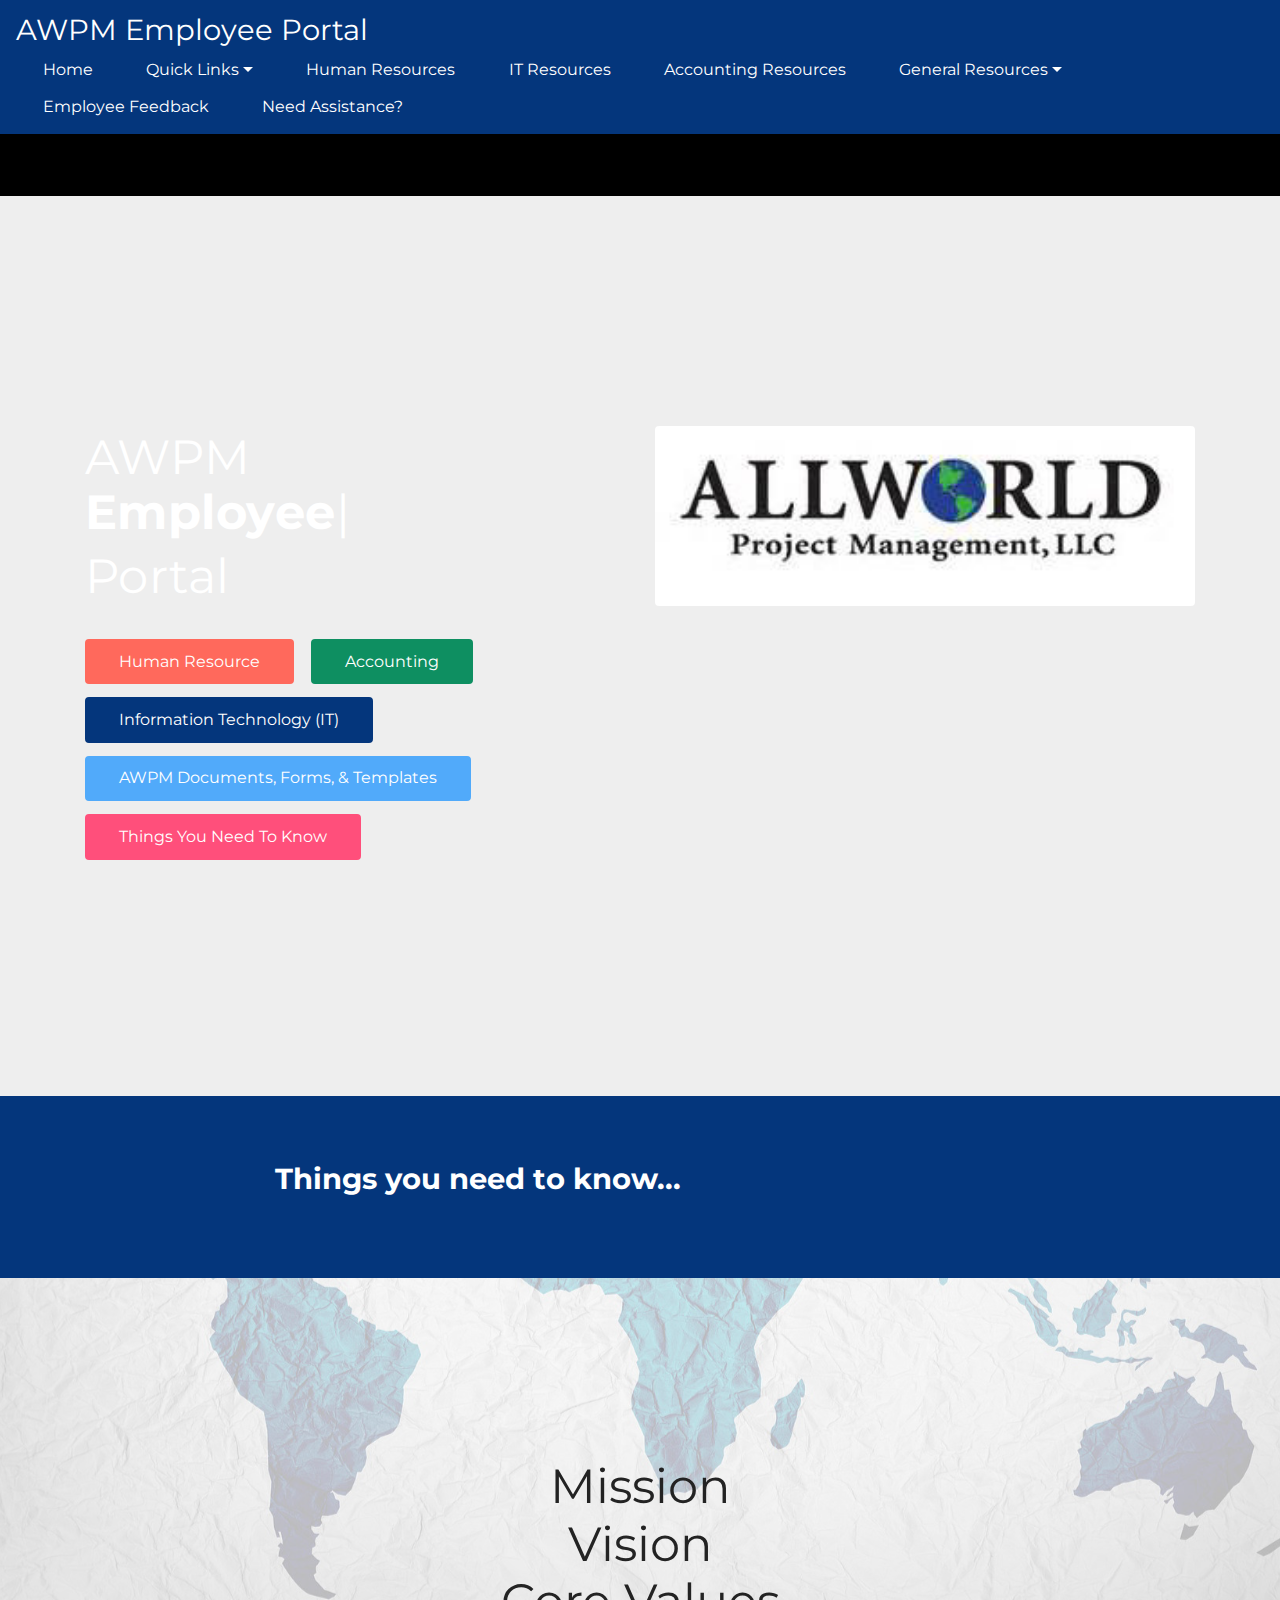
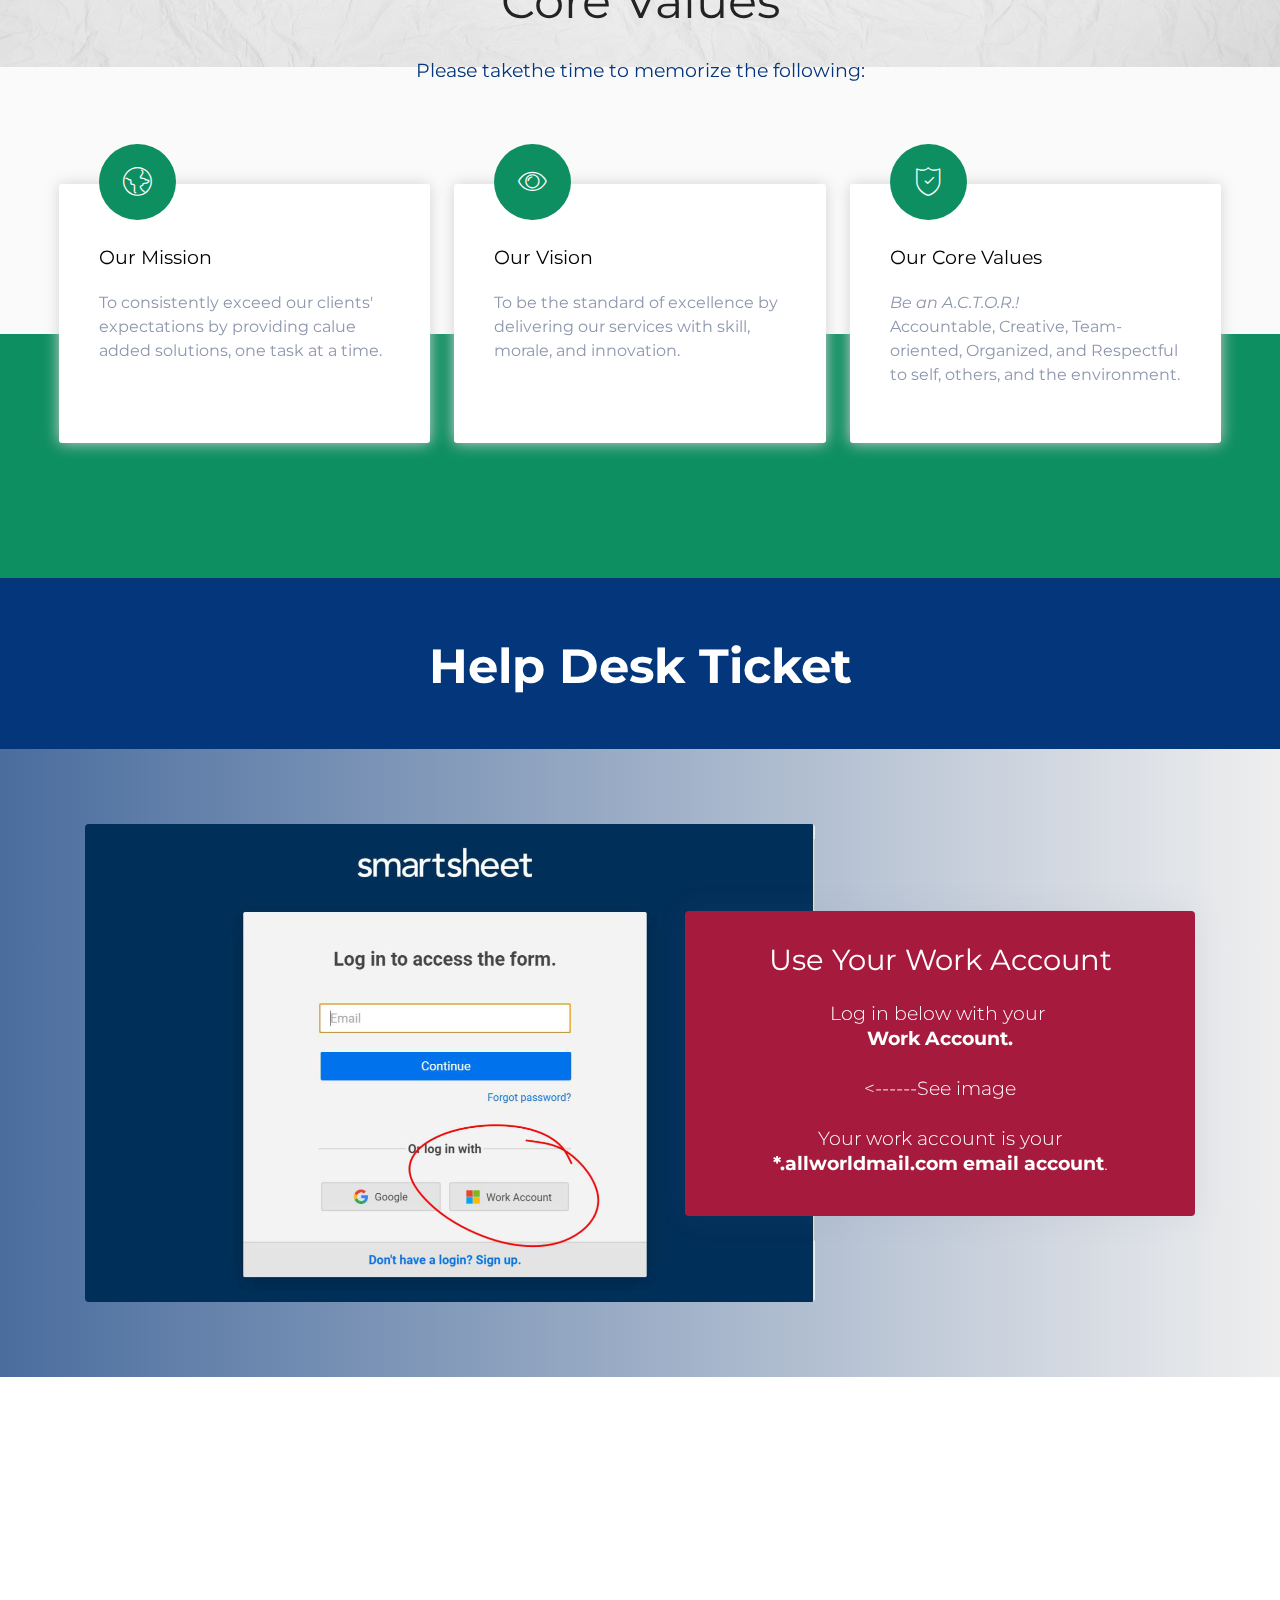
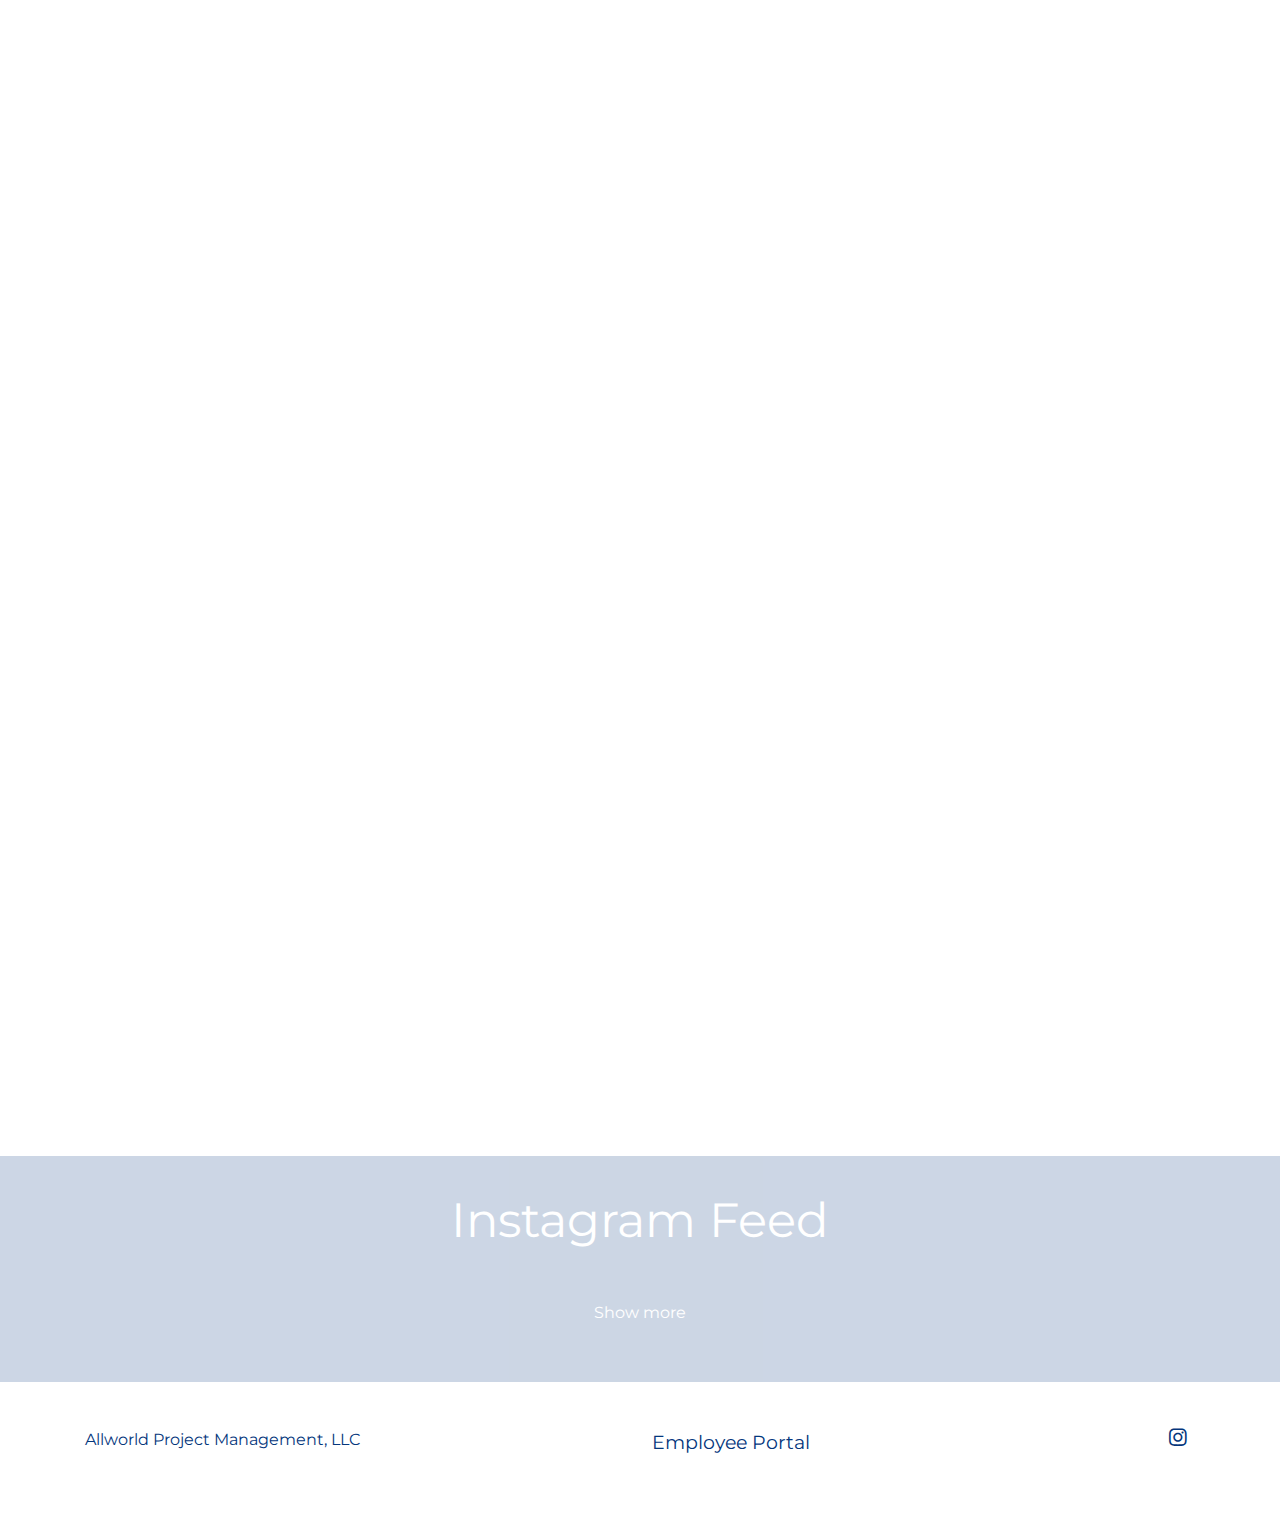
==== commit 0318c12e: "create github pages" ====
--- a/index.html
+++ b/index.html
@@ -100,7 +100,7 @@
                     </span>
                 </div>
                 <p class="mbr-section-text mbr-fonts-style align-left display-1">Portal</p>
-                <div class="pt-3 mbr-section-btn align-left"><a class="btn-info btn btn-success btn-md display-4" type="submit" href="page3.html" target="_blank">Human Resource</a> <a class="btn btn-md btn-secondary display-4" type="submit" href="page4.html" target="_blank">Accounting</a> <a class="btn btn-md btn-primary display-4" type="submit" href="page2.html" target="_blank">Information Technology (IT)</a> <a class="btn btn-md btn-info display-4" type="submit" href="page1.html" target="_blank">AWPM Documents, Forms, &amp; Templates</a></div>
+                <div class="pt-3 mbr-section-btn align-left"><a class="btn-info btn btn-success btn-md display-4" type="submit" href="page3.html" target="_blank">Human Resource</a> <a class="btn btn-md btn-secondary display-4" type="submit" href="page4.html" target="_blank">Accounting</a> <a class="btn btn-md btn-primary display-4" type="submit" href="page2.html" target="_blank">Information Technology (IT)</a> <a class="btn btn-md btn-info display-4" type="submit" href="page1.html" target="_blank">AWPM Documents, Forms, &amp; Templates</a> <a class="btn btn-md btn-danger display-4" type="submit" href="index.html#content1-2l" target="_blank">Things You Need To Know</a></div>
             </div>
             <div class="col-lg-6">
                 <div class="mbr-figure">
@@ -119,24 +119,54 @@
     <div class="container">
         <div class="row justify-content-center">
             <div class="col-lg-8 col-md-10">
-                <p class="mbr-text mbr-fonts-style mbr-light display-2"><strong>Purpose of Employee Portal</strong></p>
-            </div>
-        </div>
-    </div>
-</section>
-
-<section class="mbr-section content5 cid-reAi0FvaDc" id="content5-2q">
-     
+                <p class="mbr-text mbr-fonts-style mbr-light display-2"><strong>Things you need to know...</strong></p>
+            </div>
+        </div>
+    </div>
+</section>
+
+<section class="header5 cid-reLKBq3Nmq mbr-parallax-background" id="header5-3r">
+
+    
+
+    <div class="mbr-overlay" style="opacity: 0.7; background-color: rgb(255, 255, 255);">
+    </div>
 
     <div class="container">
         <div class="media-container-row">
-            <div class="mbr-text counter-container col-md-10 col-lg-8 mbr-fonts-style mbr-light display-5">
-                <ul>
-                    <li><strong>Central Location</strong> for all your employee needs.</li>
-                    <li><strong>Resource Hub</strong>&nbsp;find all the information you need to enhance your work life.</li>
-                    <li><strong>Up to date&nbsp;</strong>information that is current and accurate.</li>
-                </ul>
-            </div>
+            <div class="mb-4 content-container col-md-10">
+                <h1 class="mbr-section-title pb-3 mbr-fonts-style align-center display-1">Mission<br>Vision<br>Core Values</h1>
+                <p class="mbr-text pb-3 mbr-fonts-style p-descr align-center display-5">
+                    Please takethe time to memorize the following:</p>
+            </div>
+        </div>
+    </div>
+    <div class="container-boxes mbr-white">
+        <div class="box-item">
+            <div class="icon-block-top pb-4">
+                <span class="mbr-iconfont mbri-globe display-2"></span>
+            </div>
+            <h4 class="box-item-title pb-3 mbr-fonts-style mbr-black display-5">Our Mission</h4>
+            <p class="box-item-text mbr-fonts-style display-7">To consistently exceed our clients' expectations by providing calue added solutions, one task at a time.</p>
+            
+        </div>
+        <div class="box-item">
+            <div class="icon-block-top pb-4">
+                <span class="mbr-iconfont mbri-preview display-2"></span>
+            </div>
+            <h4 class="box-item-title pb-3 mbr-fonts-style mbr-black display-5">Our Vision</h4>
+            <p class="box-item-text mbr-fonts-style display-7">To be the standard of excellence by delivering our services with skill, morale, and innovation.</p>
+            
+
+        </div>
+        <div class="box-item">
+            <div class="icon-block-top pb-4">
+                <span class="mbr-iconfont mbri-protect display-2"></span>
+            </div>
+            <h4 class="box-item-title pb-3 mbr-fonts-style mbr-black display-5">Our Core Values</h4>
+            <p class="box-item-text mbr-fonts-style display-7"><em>Be an A.C.T.O.R.!<br></em>Accountable, Creative, Team-oriented, Organized, and Respectful to self, others, and the environment.</p>
+            
+
         </div>
     </div>
 </section>
--- a/assets/mobirise/css/mbr-additional.css
+++ b/assets/mobirise/css/mbr-additional.css
@@ -1100,7 +1100,7 @@
   width: 30px;
   height: 2px;
   border-right: 5px;
-  background-color: #2bdc9d;
+  background-color: #0e8f61;
 }
 .cid-r9SBVXxqyH button.navbar-toggler .hamburger span:nth-child(1) {
   top: 0;
@@ -1284,37 +1284,111 @@
 .cid-rexxcfohzb .mbr-text {
   color: #ffffff;
 }
-.cid-reAi0FvaDc {
-  padding-top: 60px;
-  padding-bottom: 60px;
+.cid-reLKBq3Nmq {
+  padding-top: 180px;
+  background-image: url("../../../assets/images/mbr-1920x1151.jpg");
+}
+.cid-reLKBq3Nmq .container {
+  margin-bottom: 15%;
+}
+.cid-reLKBq3Nmq .content-container .btn-bgr {
+  z-index: 0;
+}
+.cid-reLKBq3Nmq .container-boxes {
+  padding-bottom: 135px;
+  position: relative;
+  display: flex;
+  -webkit-justify-content: center;
+  justify-content: center;
+  -webkit-flex-wrap: wrap;
+  flex-wrap: wrap;
+  -webkit-align-items: stretch;
+  align-items: stretch;
+  background-color: #0e8f61;
+}
+.cid-reLKBq3Nmq .icon-block-top span {
+  background-color: #0e8f61;
+  padding: 1.5rem;
+  position: absolute;
+  border-radius: 50%;
+  margin-top: -2.5rem;
+  top: 0;
+}
+.cid-reLKBq3Nmq .box-item {
+  position: relative;
+  box-shadow: #d2d2d2 0px 0px 15px;
+  border-radius: 3px;
+  margin-right: 1.5rem;
+  width: 29%;
+  padding: 2.5rem;
+}
+.cid-reLKBq3Nmq .box-item:first-child {
   background-color: #ffffff;
-}
-.cid-reAi0FvaDc .mbr-text {
+  margin-top: -150px;
+}
+.cid-reLKBq3Nmq .box-item:nth-child(2) {
+  background-color: #ffffff;
+}
+.cid-reLKBq3Nmq .box-item:last-child {
+  background-color: #ffffff;
+  margin-right: 0;
+}
+.cid-reLKBq3Nmq .mbr-text,
+.cid-reLKBq3Nmq .box-item-text {
   color: #8d97ad;
 }
-.cid-reAi0FvaDc .counter-container ul {
+.cid-reLKBq3Nmq .box-list {
+  padding-left: 0;
+  list-style: none;
   margin-bottom: 0;
-  padding-left: .6rem;
-}
-.cid-reAi0FvaDc .counter-container ul li {
-  margin-bottom: 1rem;
-  list-style: none;
-}
-.cid-reAi0FvaDc .counter-container ul li:before {
-  position: absolute;
-  left: 0px;
-  content: '';
-  display: inline-block;
-  text-align: center;
-  margin: 5px 10px;
-  line-height: 20px;
-  transition: all .2s;
-  color: #ffffff;
-  background: #188ef4;
-  width: 10px;
-  height: 10px;
-  border-radius: 50%;
-  background: linear-gradient(135deg, #188ef4, #5eeebb);
+}
+.cid-reLKBq3Nmq .box-list li {
+  border-bottom: 1px solid;
+  padding: 10px 0 5px;
+}
+.cid-reLKBq3Nmq .box-list li:last-child {
+  border-bottom: none;
+}
+.cid-reLKBq3Nmq .box-list li span {
+  float: right;
+  text-align: right;
+  padding-left: 0.5rem;
+}
+.cid-reLKBq3Nmq .media-content {
+  -webkit-flex-basis: initial;
+  flex-basis: initial;
+}
+@media (min-width: 992px) {
+  .cid-reLKBq3Nmq .box-item {
+    margin-top: -150px;
+    max-width: 400px;
+  }
+}
+@media (max-width: 767px) {
+  .cid-reLKBq3Nmq .p-descr {
+    margin-bottom: 4rem;
+  }
+}
+@media (max-width: 991px) {
+  .cid-reLKBq3Nmq .box-item {
+    margin-bottom: 4rem;
+    margin-right: 0;
+    margin-top: 0;
+    width: 90%;
+  }
+  .cid-reLKBq3Nmq .box-item:last-child {
+    margin-bottom: 0;
+  }
+  .cid-reLKBq3Nmq .content-container {
+    -webkit-flex-basis: 90%;
+    flex-basis: 90%;
+  }
+  .cid-reLKBq3Nmq .box-item:first-child {
+    margin-top: -100px;
+  }
+}
+.cid-reLKBq3Nmq .mbr-text {
+  color: #04367c;
 }
 .cid-raDEgcfnnm {
   padding-top: 60px;
@@ -1672,7 +1746,7 @@
   width: 30px;
   height: 2px;
   border-right: 5px;
-  background-color: #2bdc9d;
+  background-color: #0e8f61;
 }
 .cid-r9SBVXxqyH button.navbar-toggler .hamburger span:nth-child(1) {
   top: 0;
@@ -2273,7 +2347,7 @@
   width: 30px;
   height: 2px;
   border-right: 5px;
-  background-color: #2bdc9d;
+  background-color: #0e8f61;
 }
 .cid-recp4Jo95V button.navbar-toggler .hamburger span:nth-child(1) {
   top: 0;
@@ -3107,10 +3181,10 @@
 }
 .cid-reH1tKqaTF .nav-tabs .nav-link {
   display: flex;
-  color: #000000;
+  color: #ffffff;
   box-sizing: border-box;
   font-style: normal;
-  background: #f4f8fa;
+  background: #04367c;
   font-weight: 500;
   padding: 1rem 1rem;
   border-right: 1px solid #dee2e6;
@@ -3122,14 +3196,14 @@
   transition: all .3s;
 }
 .cid-reH1tKqaTF .nav-tabs .nav-link:hover {
-  background-color: #ffffff;
-  color: #000000;
+  background-color: #a61a3d;
+  color: #ffffff;
 }
 .cid-reH1tKqaTF .nav-tabs .nav-link.active {
   font-weight: 500;
-  color: #000000;
+  color: #ffffff;
   font-style: normal;
-  background: #ffffff;
+  background: #a61a3d;
 }
 .cid-reH1tKqaTF .nav-tabs .nav-link span {
   margin-right: 0.5rem;
@@ -3235,39 +3309,6 @@
   background: #1dc8cc;
   background: linear-gradient(90deg, #1dc8cc, #188ef4);
 }
-.cid-redTgNCJtt {
-  padding-top: 60px;
-  padding-bottom: 60px;
-  background-color: #ffffff;
-}
-.cid-redTgNCJtt .mbr-text {
-  color: #8d97ad;
-}
-.cid-redTgNCJtt .counter-container ul {
-  margin-bottom: 0;
-  padding-left: .6rem;
-}
-.cid-redTgNCJtt .counter-container ul li {
-  margin-bottom: 1rem;
-  list-style: none;
-}
-.cid-redTgNCJtt .counter-container ul li:before {
-  position: absolute;
-  left: 0px;
-  content: '';
-  display: inline-block;
-  text-align: center;
-  margin: 5px 10px;
-  line-height: 20px;
-  transition: all .2s;
-  color: #ffffff;
-  background: #04367c;
-  background: linear-gradient(135deg, #04367c, #52e5e5);
-  width: 10px;
-  height: 10px;
-  border-radius: 50%;
-  border-radius: 0;
-}
 .cid-reAWoKGaet {
   padding-top: 90px;
   padding-bottom: 90px;
@@ -3314,6 +3355,90 @@
   .cid-reAWoKGaet .underline {
     text-align: center !important;
   }
+}
+.cid-reAWoKGaet .mbr-section-title B {
+  color: #04367c;
+}
+.cid-reHp6UCUN2 {
+  padding-top: 60px;
+  padding-bottom: 60px;
+  background-color: #098484;
+}
+.cid-reHp6UCUN2 .mbr-text {
+  color: #8d97ad;
+}
+.cid-reHjtrwTgt {
+  padding-top: 120px;
+  padding-bottom: 90px;
+  background-image: url("../../../assets/images/mbr-1920x1280.jpg");
+}
+.cid-reHjtrwTgt .main-row {
+  -webkit-justify-content: space-between;
+  justify-content: space-between;
+  -webkit-flex-direction: row-reverse;
+  -ms-flex-direction: row-reverse;
+}
+.cid-reHjtrwTgt .section-text {
+  color: #000000;
+}
+.cid-reHjtrwTgt .mbr-overlay {
+  background: linear-gradient(90deg, #098484, #ffffff);
+}
+.cid-reHjtrwTgt .text-block {
+  padding-left: 0;
+  padding-right: 0;
+  padding-left: 1.5rem;
+}
+.cid-reHjtrwTgt .mbr-section-btn {
+  margin-left: -0.8rem;
+}
+.cid-reHjtrwTgt .mbr-figure {
+  background: #000000;
+  overflow: hidden;
+  border-radius: .25rem;
+  box-shadow: 0px 0px 30px rgba(115, 128, 157, 0.1);
+  padding: 0 !important;
+}
+.cid-reHjtrwTgt .mbr-figure .card-text {
+  padding: 2rem;
+}
+.cid-reHjtrwTgt .counter-container {
+  color: #767676;
+  padding-top: 1rem;
+}
+.cid-reHjtrwTgt .counter-container ul {
+  margin-bottom: 0;
+  padding-left: 1.5rem;
+}
+.cid-reHjtrwTgt .counter-container ul li {
+  margin-bottom: 1rem;
+  list-style: none;
+}
+.cid-reHjtrwTgt .counter-container ul li:before {
+  font-family: MobiriseIcons !important;
+  content: '\e966';
+  position: absolute;
+  left: 0px;
+  padding-top: 2px;
+  display: inline-block;
+  text-align: center;
+  margin: 4px 10px;
+  line-height: 10px;
+  transition: all .2s;
+  width: 16px;
+  height: 16px;
+  font-size: 16px !important;
+  font-weight: 500;
+  background: none;
+  color: #000000;
+}
+@media (max-width: 767px) {
+  .cid-reHjtrwTgt .mbr-text {
+    text-align: center;
+  }
+}
+.cid-reHjtrwTgt .mbr-text UL {
+  color: #000000;
 }
 .cid-redRJm4XpP {
   padding-top: 120px;
@@ -3704,7 +3829,7 @@
   width: 30px;
   height: 2px;
   border-right: 5px;
-  background-color: #2bdc9d;
+  background-color: #0e8f61;
 }
 .cid-redUwR2r4H button.navbar-toggler .hamburger span:nth-child(1) {
   top: 0;
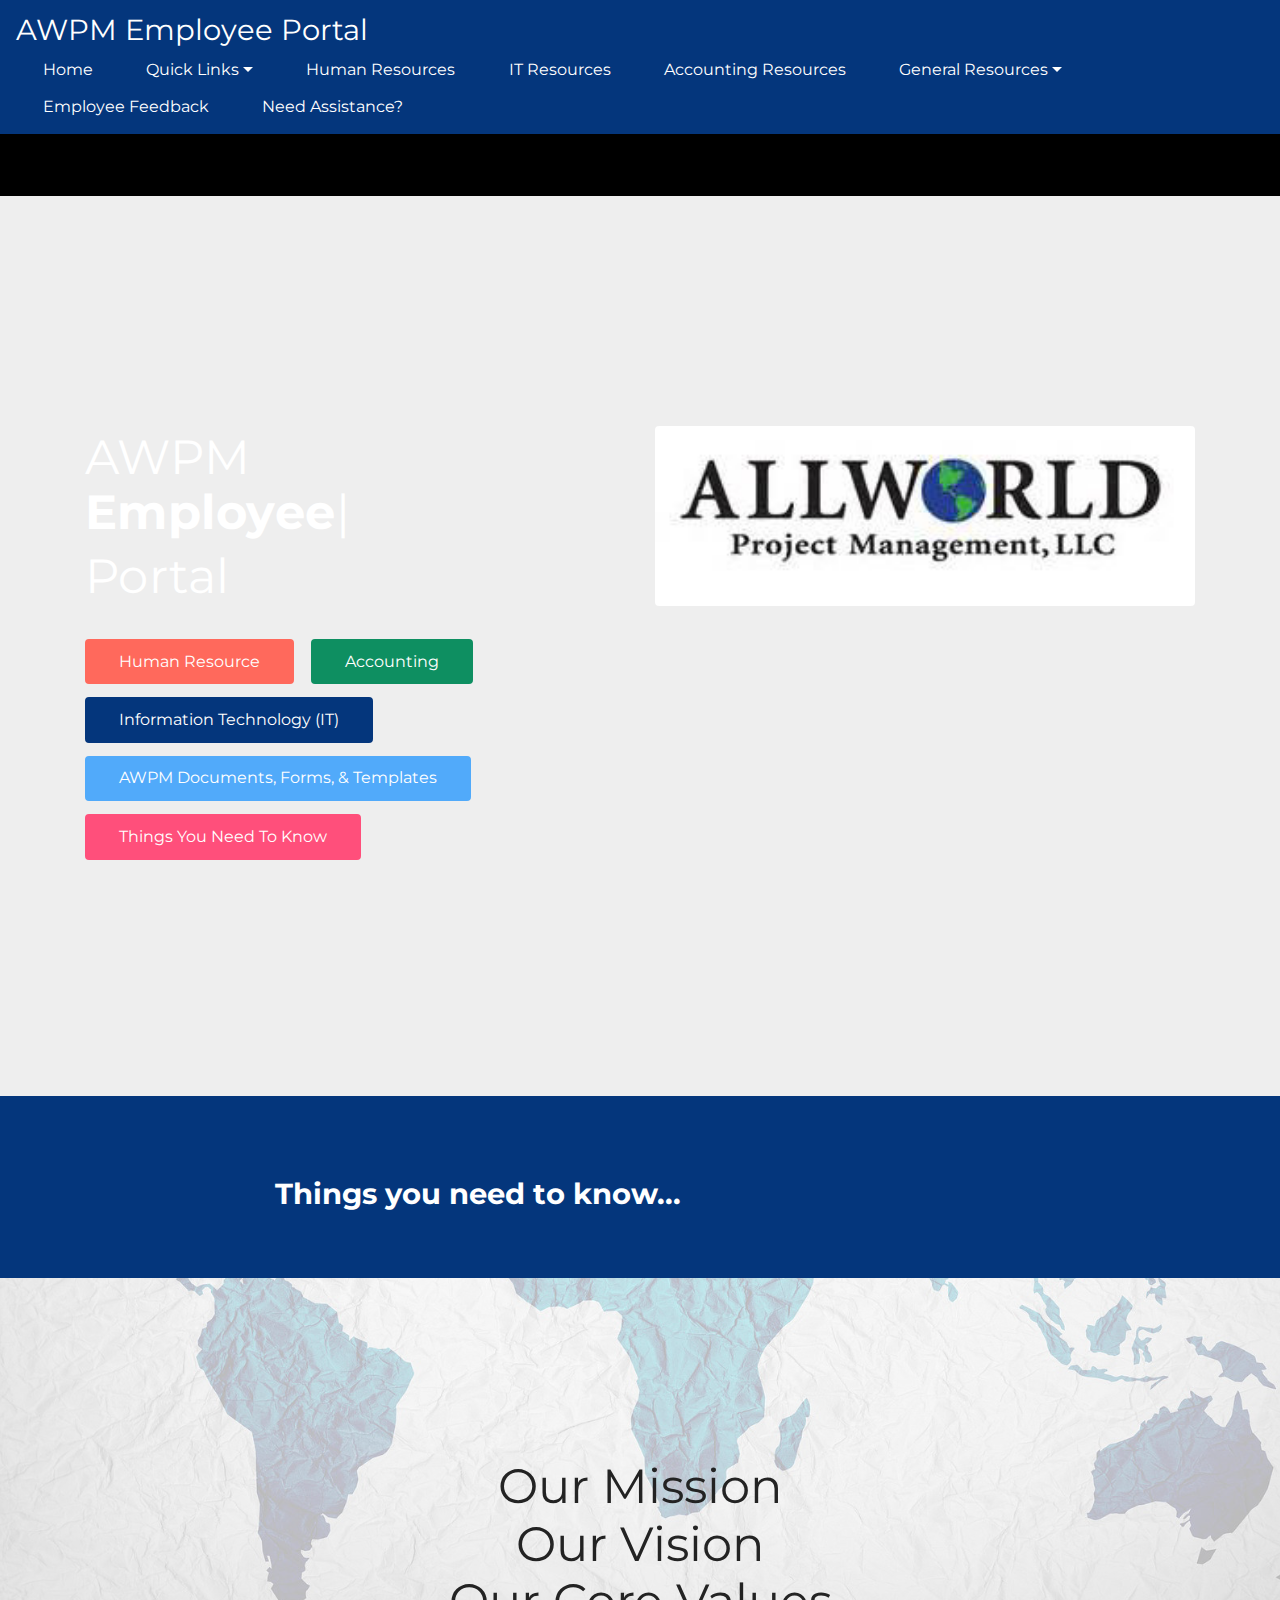
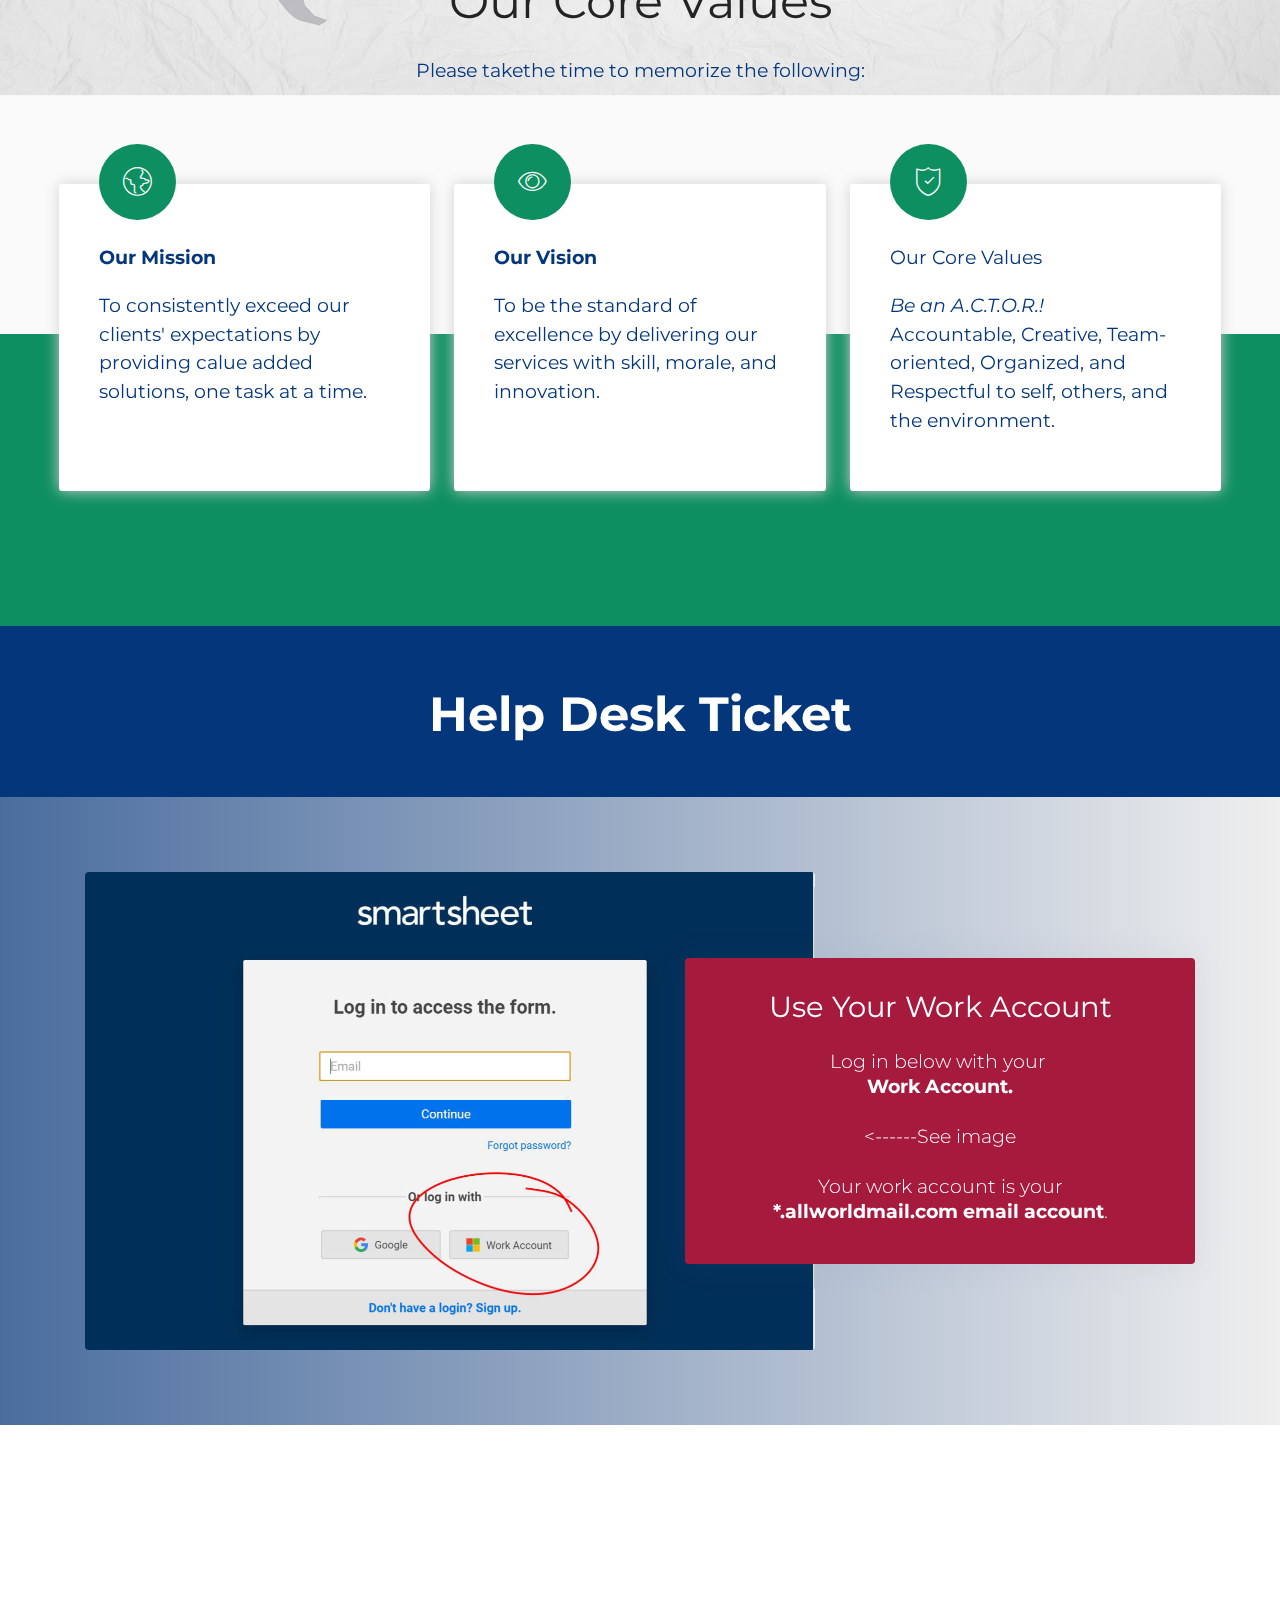
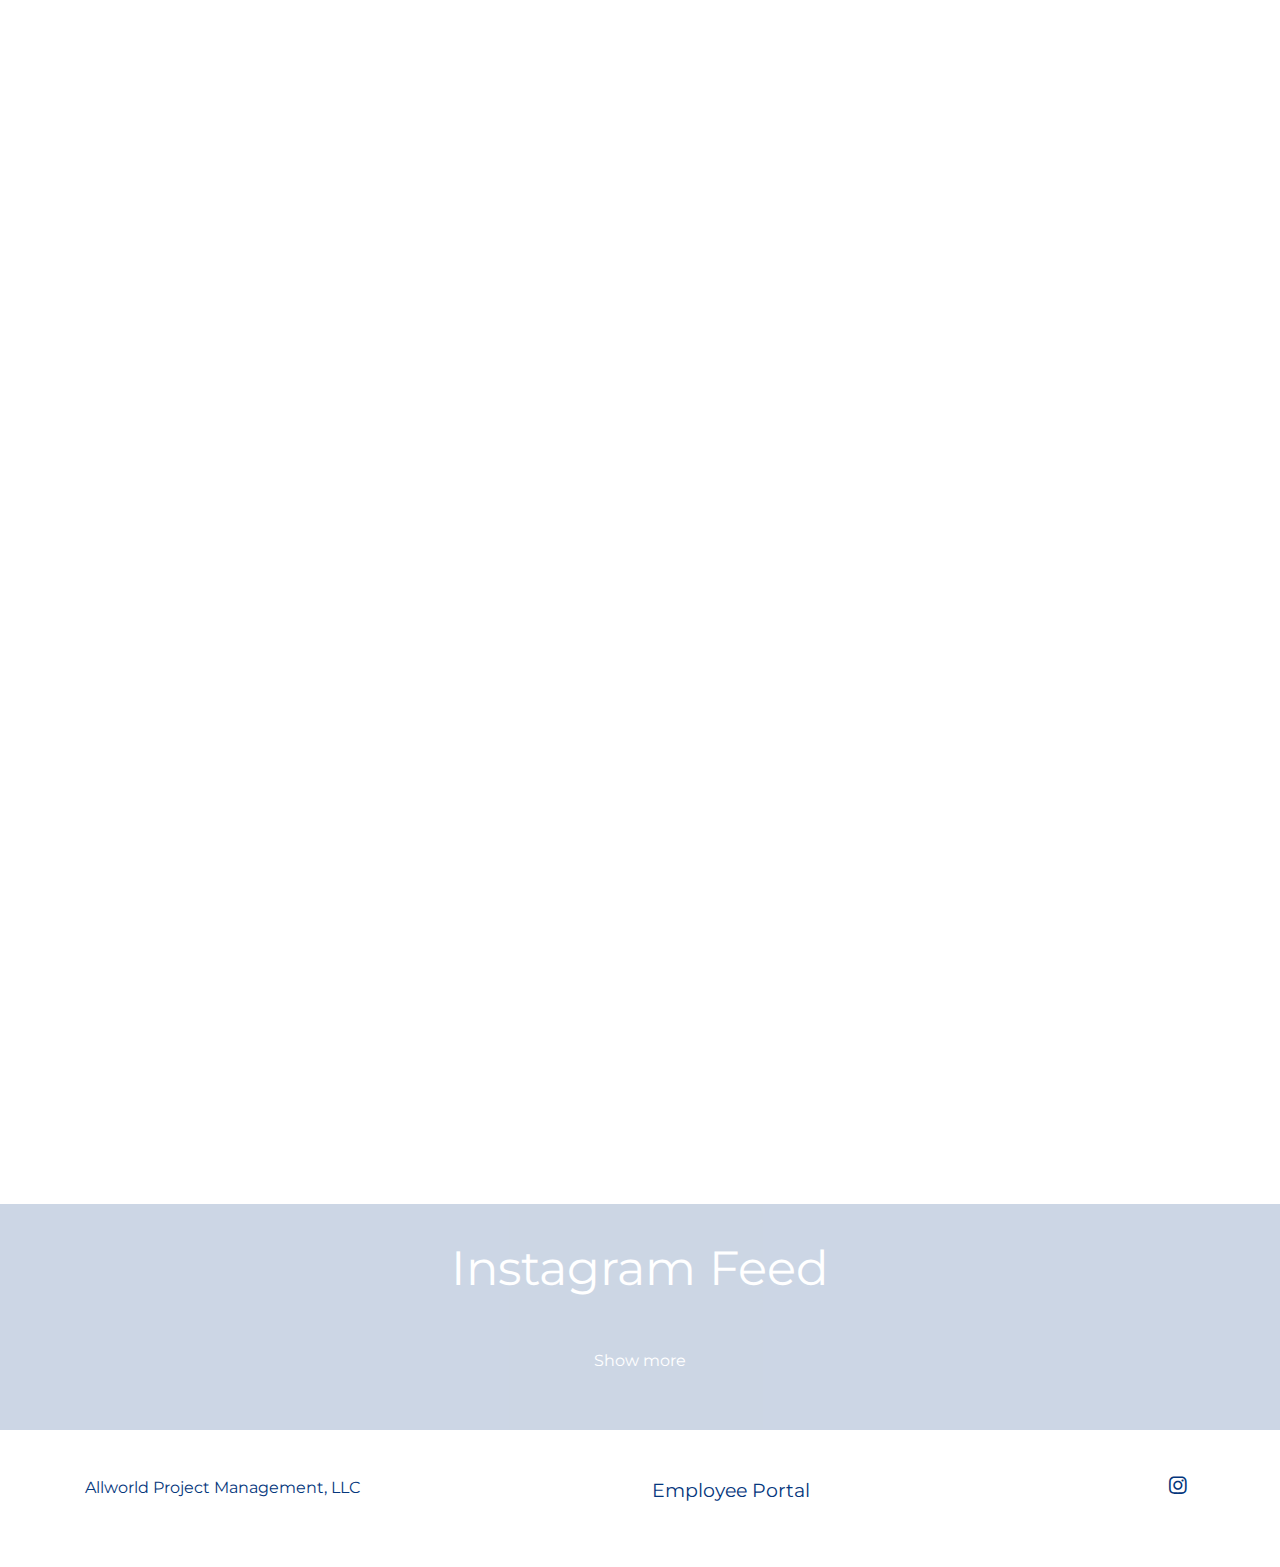
==== commit 5133426f: "create github pages" ====
--- a/index.html
+++ b/index.html
@@ -135,7 +135,7 @@
     <div class="container">
         <div class="media-container-row">
             <div class="mb-4 content-container col-md-10">
-                <h1 class="mbr-section-title pb-3 mbr-fonts-style align-center display-1">Mission<br>Vision<br>Core Values</h1>
+                <h1 class="mbr-section-title pb-3 mbr-fonts-style align-center display-1">Our Mission<br>Our Vision<br>Our Core Values</h1>
                 <p class="mbr-text pb-3 mbr-fonts-style p-descr align-center display-5">
                     Please takethe time to memorize the following:</p>
             </div>
@@ -146,16 +146,16 @@
             <div class="icon-block-top pb-4">
                 <span class="mbr-iconfont mbri-globe display-2"></span>
             </div>
-            <h4 class="box-item-title pb-3 mbr-fonts-style mbr-black display-5">Our Mission</h4>
-            <p class="box-item-text mbr-fonts-style display-7">To consistently exceed our clients' expectations by providing calue added solutions, one task at a time.</p>
+            <h4 class="box-item-title pb-3 mbr-fonts-style mbr-black display-5"><strong>Our Mission</strong></h4>
+            <p class="box-item-text mbr-fonts-style display-5">To consistently exceed our clients' expectations by providing calue added solutions, one task at a time.</p>
             
         </div>
         <div class="box-item">
             <div class="icon-block-top pb-4">
                 <span class="mbr-iconfont mbri-preview display-2"></span>
             </div>
-            <h4 class="box-item-title pb-3 mbr-fonts-style mbr-black display-5">Our Vision</h4>
-            <p class="box-item-text mbr-fonts-style display-7">To be the standard of excellence by delivering our services with skill, morale, and innovation.</p>
+            <h4 class="box-item-title pb-3 mbr-fonts-style mbr-black display-5"><strong>Our Vision</strong></h4>
+            <p class="box-item-text mbr-fonts-style display-5">To be the standard of excellence by delivering our services with skill, morale, and innovation.</p>
             
 
         </div>
@@ -164,7 +164,7 @@
                 <span class="mbr-iconfont mbri-protect display-2"></span>
             </div>
             <h4 class="box-item-title pb-3 mbr-fonts-style mbr-black display-5">Our Core Values</h4>
-            <p class="box-item-text mbr-fonts-style display-7"><em>Be an A.C.T.O.R.!<br></em>Accountable, Creative, Team-oriented, Organized, and Respectful to self, others, and the environment.</p>
+            <p class="box-item-text mbr-fonts-style display-5"><em>Be an A.C.T.O.R.!<br></em>Accountable, Creative, Team-oriented, Organized, and Respectful to self, others, and the environment.</p>
             
 
         </div>
--- a/assets/mobirise/css/mbr-additional.css
+++ b/assets/mobirise/css/mbr-additional.css
@@ -1277,8 +1277,8 @@
   color: #ffffff;
 }
 .cid-rexxcfohzb {
-  padding-top: 60px;
-  padding-bottom: 60px;
+  padding-top: 75px;
+  padding-bottom: 45px;
   background-color: #04367c;
 }
 .cid-rexxcfohzb .mbr-text {
@@ -1388,6 +1388,13 @@
   }
 }
 .cid-reLKBq3Nmq .mbr-text {
+  color: #04367c;
+}
+.cid-reLKBq3Nmq .box-item-text,
+.cid-reLKBq3Nmq .mbr-section-btn {
+  color: #04367c;
+}
+.cid-reLKBq3Nmq .box-item-title {
   color: #04367c;
 }
 .cid-raDEgcfnnm {
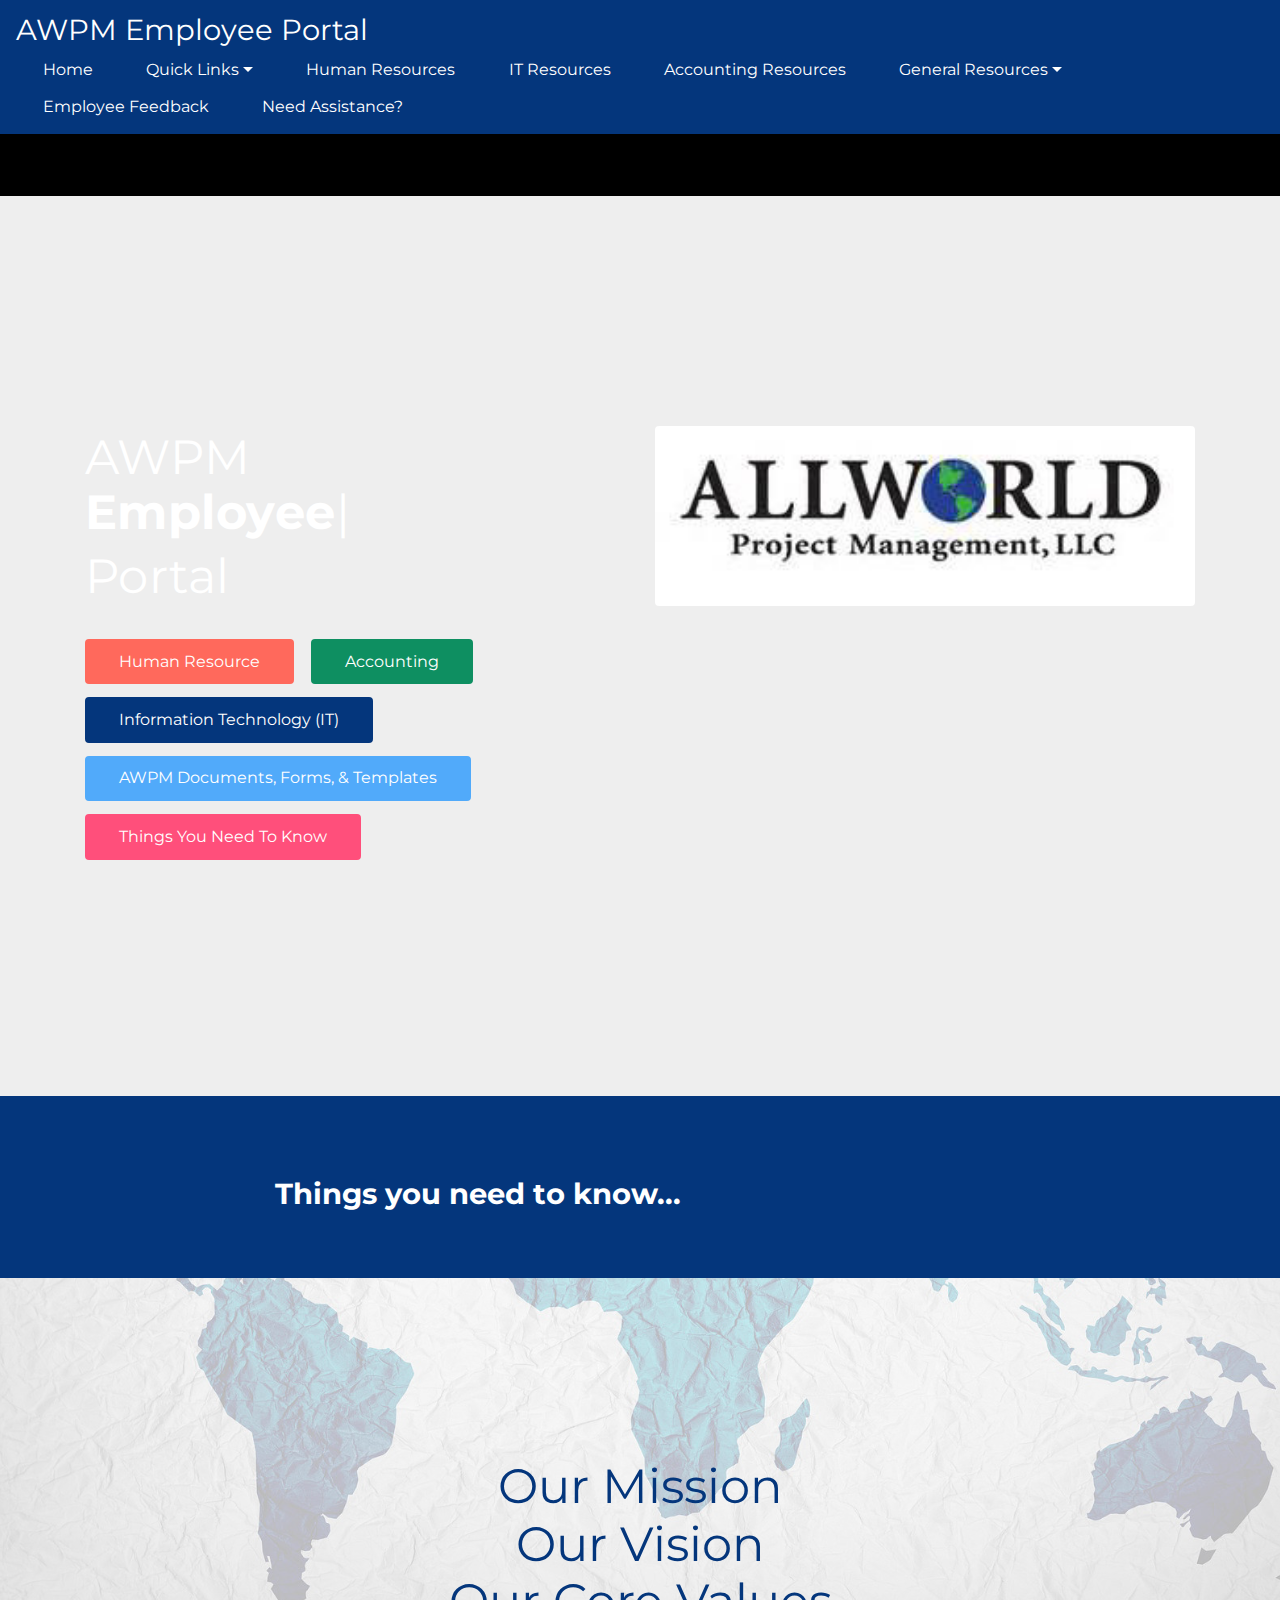
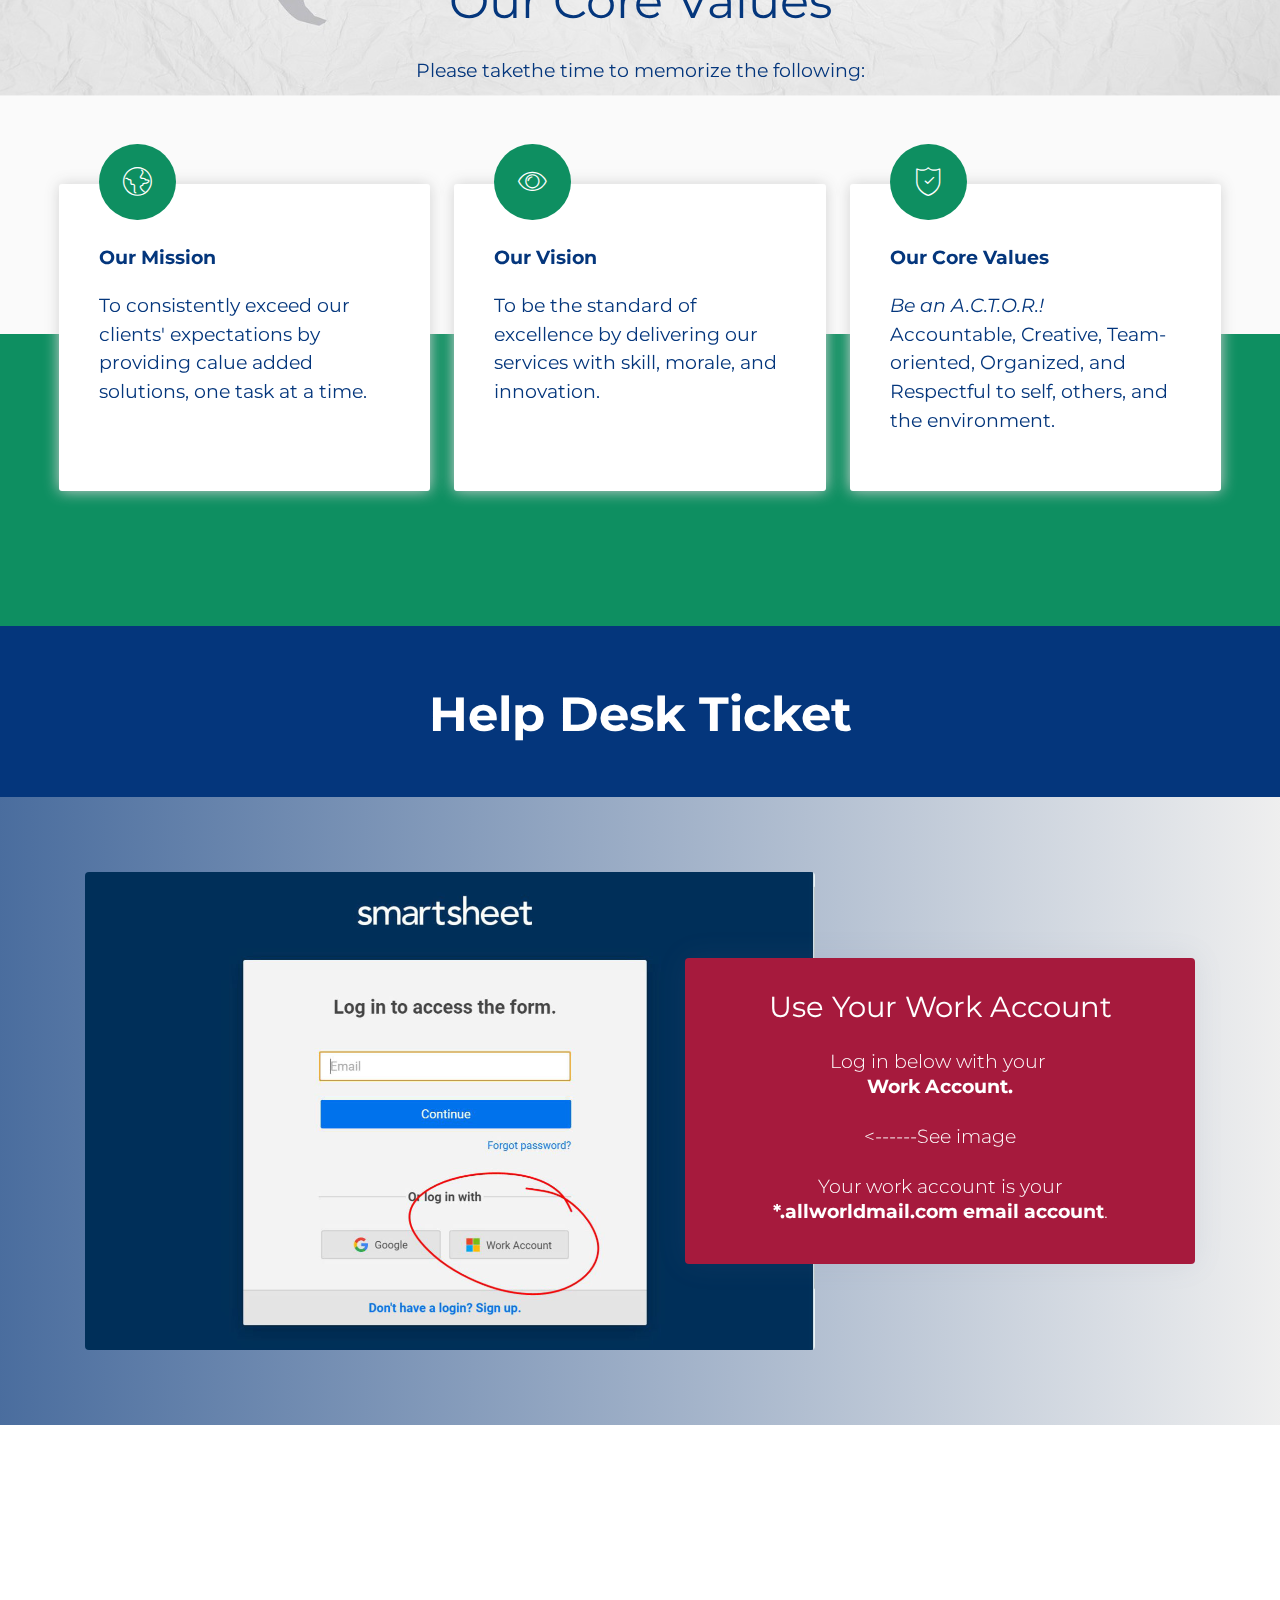
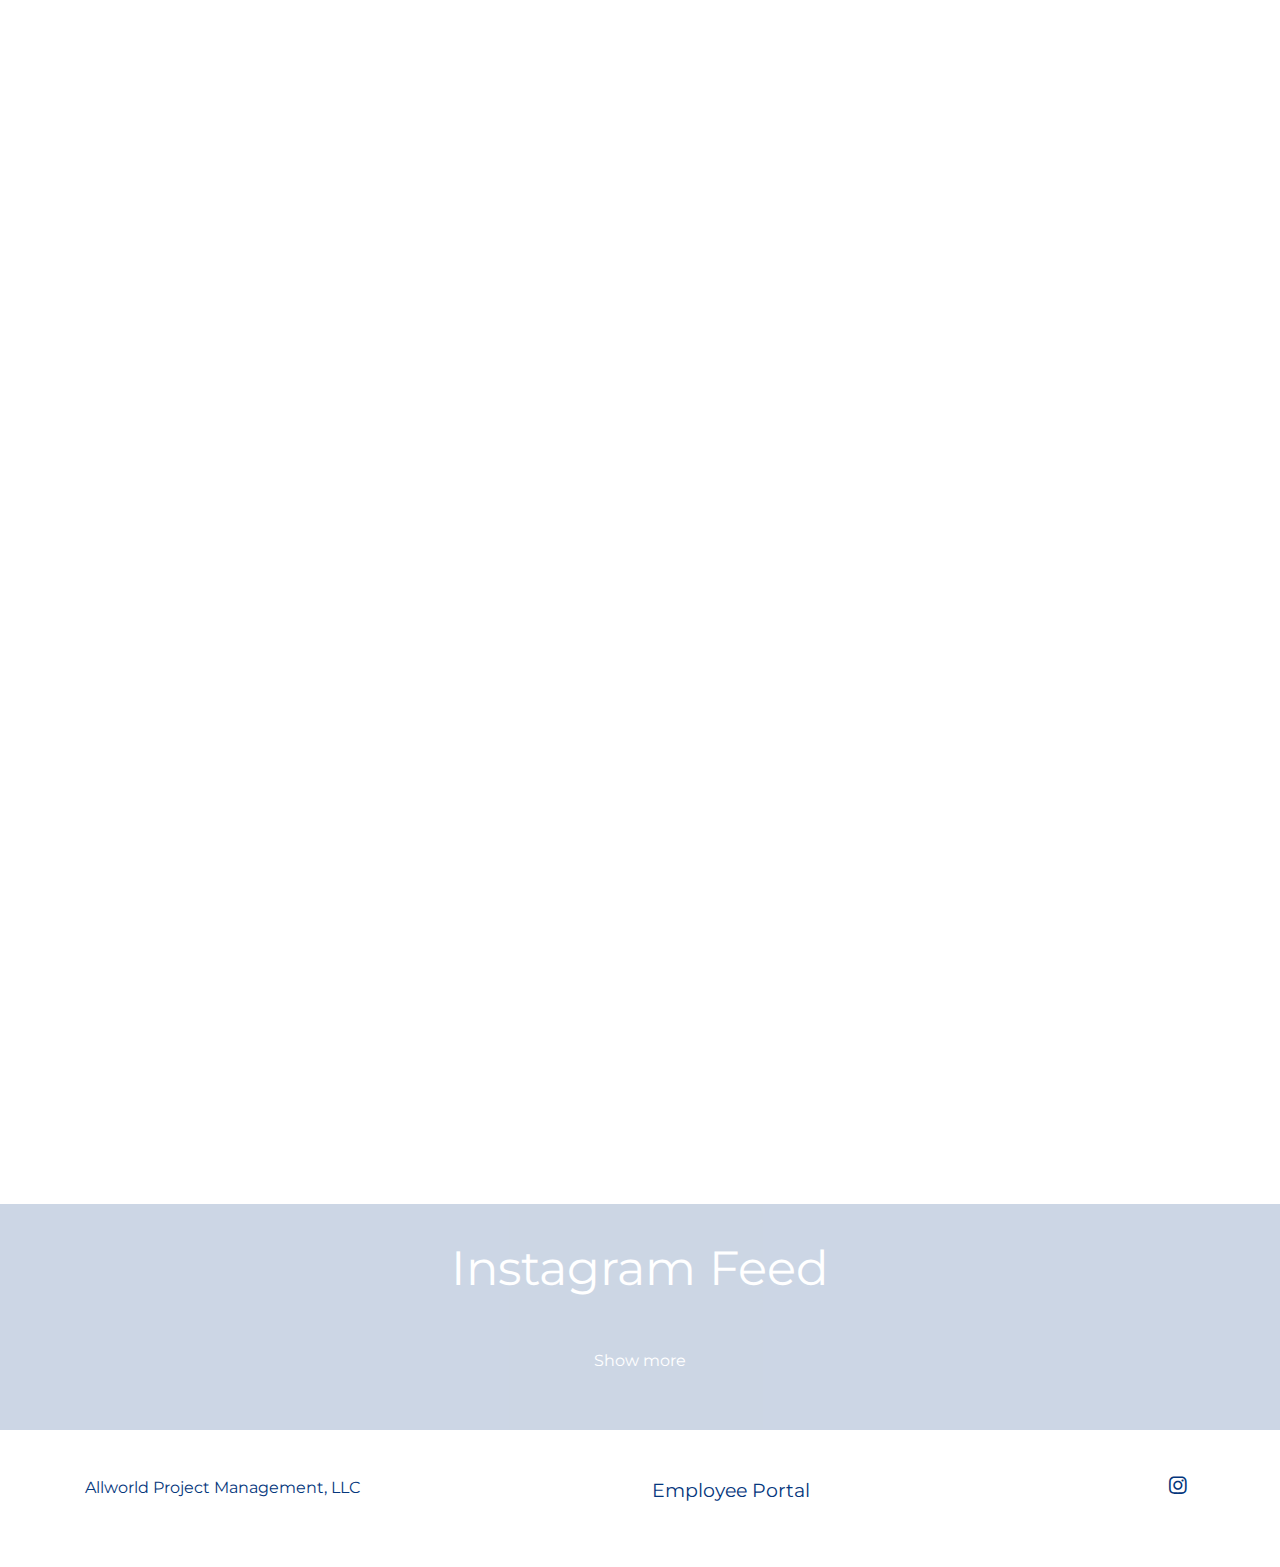
==== commit 39cc0eff: "create github pages" ====
--- a/index.html
+++ b/index.html
@@ -163,7 +163,7 @@
             <div class="icon-block-top pb-4">
                 <span class="mbr-iconfont mbri-protect display-2"></span>
             </div>
-            <h4 class="box-item-title pb-3 mbr-fonts-style mbr-black display-5">Our Core Values</h4>
+            <h4 class="box-item-title pb-3 mbr-fonts-style mbr-black display-5"><strong>Our Core Values</strong></h4>
             <p class="box-item-text mbr-fonts-style display-5"><em>Be an A.C.T.O.R.!<br></em>Accountable, Creative, Team-oriented, Organized, and Respectful to self, others, and the environment.</p>
             
 
--- a/assets/mobirise/css/mbr-additional.css
+++ b/assets/mobirise/css/mbr-additional.css
@@ -1397,6 +1397,9 @@
 .cid-reLKBq3Nmq .box-item-title {
   color: #04367c;
 }
+.cid-reLKBq3Nmq H1 {
+  color: #04367c;
+}
 .cid-raDEgcfnnm {
   padding-top: 60px;
   padding-bottom: 30px;
@@ -3096,7 +3099,7 @@
   color: #ffffff;
 }
 .cid-re1wDuQyQI .mbr-overlay {
-  background: linear-gradient(90deg, #04367c, #efefef);
+  background: linear-gradient(90deg, #04367c, #000000);
 }
 .cid-re1wDuQyQI .media-content {
   padding-left: 0;
@@ -3155,70 +3158,25 @@
 .cid-re1wDuQyQI .mbr-section-btn {
   color: #ffffff;
 }
-.cid-reH1tKqaTF {
-  padding-top: 90px;
-  padding-bottom: 75px;
+.cid-reLZfvtemP {
+  padding-top: 60px;
+  padding-bottom: 60px;
   background-color: #ffffff;
-  background: linear-gradient(0deg, #ffffff, #ffffff);
-}
-.cid-reH1tKqaTF .mbr-section-title {
-  color: #444444;
-}
-.cid-reH1tKqaTF .mbr-section-subtitle {
-  color: #8d97ad;
-}
-.cid-reH1tKqaTF .mbr-text {
-  color: #8d97ad;
-}
-.cid-reH1tKqaTF .nav {
-  border: none;
-}
-.cid-reH1tKqaTF .nav-tabs {
-  width: 100%;
-}
-.cid-reH1tKqaTF .nav-tabs .nav-item {
-  margin-bottom: 1rem;
-  width: 100%;
-}
-.cid-reH1tKqaTF .card-img {
-  overflow: hidden;
-  border-radius: .25rem;
-  -webkit-box-shadow: 0px 0px 30px rgba(115, 128, 157, 0.3);
-  box-shadow: 0px 0px 30px rgba(115, 128, 157, 0.3);
-}
-.cid-reH1tKqaTF .nav-tabs .nav-link {
-  display: flex;
-  color: #ffffff;
-  box-sizing: border-box;
-  font-style: normal;
-  background: #04367c;
-  font-weight: 500;
-  padding: 1rem 1rem;
-  border-right: 1px solid #dee2e6;
-  border-top: 1px solid #dee2e6;
-  border-left: 1px solid #dee2e6;
-  margin: 0px;
-  border-radius: 0px !important;
-  border-bottom: 1px solid #dee2e6;
-  transition: all .3s;
-}
-.cid-reH1tKqaTF .nav-tabs .nav-link:hover {
-  background-color: #a61a3d;
-  color: #ffffff;
-}
-.cid-reH1tKqaTF .nav-tabs .nav-link.active {
-  font-weight: 500;
-  color: #ffffff;
-  font-style: normal;
-  background: #a61a3d;
-}
-.cid-reH1tKqaTF .nav-tabs .nav-link span {
-  margin-right: 0.5rem;
-}
-@media (max-width: 767px) {
-  .cid-reH1tKqaTF .nav-item {
-    display: table-row !important;
-  }
+}
+.cid-reLUilTr2T {
+  padding-top: 120px;
+  padding-bottom: 120px;
+  background-image: url("../../../assets/images/mbr-1920x1441.jpg");
+}
+.cid-reLUilTr2T .mbr-overlay {
+  background: #ffffff;
+}
+.cid-reLUilTr2T .mbr-text,
+.cid-reLUilTr2T mbr-section-btn {
+  color: #04367c;
+}
+.cid-reLUilTr2T H1 {
+  color: #04367c;
 }
 .cid-re1x8TAq4M {
   padding-top: 60px;
@@ -3288,6 +3246,11 @@
 }
 .cid-re1x8TAq4M .sign {
   color: #232323;
+}
+.cid-reLZgy4FY8 {
+  padding-top: 60px;
+  padding-bottom: 60px;
+  background-color: #ffffff;
 }
 .cid-re41LixqcT {
   padding-top: 60px;
@@ -4341,6 +4304,11 @@
 .cid-reFVt5erJJ .title-content {
   color: #ffffff;
 }
+.cid-reLYotY3Py {
+  padding-top: 60px;
+  padding-bottom: 60px;
+  background-color: #04367c;
+}
 .cid-reG0fVYDg5 {
   padding-top: 120px;
   padding-bottom: 90px;
@@ -4412,6 +4380,11 @@
 .cid-reG0fVYDg5 .mbr-section-title {
   color: #ffffff;
 }
+.cid-reLYn7IpSL {
+  padding-top: 60px;
+  padding-bottom: 60px;
+  background-color: #04367c;
+}
 .cid-reGc6mwwJd {
   padding-top: 75px;
   padding-bottom: 45px;
@@ -4475,8 +4448,78 @@
 .cid-reGd5GoUCc .image-block .img-caption p {
   margin-bottom: 0;
 }
+.cid-reLYlMkIHu {
+  padding-top: 60px;
+  padding-bottom: 60px;
+  background-color: #04367c;
+}
+.cid-reLXDxz9dZ {
+  padding-top: 90px;
+  padding-bottom: 75px;
+  background-color: #ffffff;
+  background: linear-gradient(0deg, #ffffff, #ffffff);
+}
+.cid-reLXDxz9dZ .mbr-section-title {
+  color: #04367c;
+}
+.cid-reLXDxz9dZ .mbr-section-subtitle {
+  color: #8d97ad;
+}
+.cid-reLXDxz9dZ .mbr-text {
+  color: #8d97ad;
+}
+.cid-reLXDxz9dZ .nav {
+  border: none;
+}
+.cid-reLXDxz9dZ .nav-tabs {
+  width: 100%;
+}
+.cid-reLXDxz9dZ .nav-tabs .nav-item {
+  margin-bottom: 1rem;
+  width: 100%;
+}
+.cid-reLXDxz9dZ .card-img {
+  overflow: hidden;
+  border-radius: .25rem;
+  -webkit-box-shadow: 0px 0px 30px rgba(115, 128, 157, 0.3);
+  box-shadow: 0px 0px 30px rgba(115, 128, 157, 0.3);
+}
+.cid-reLXDxz9dZ .nav-tabs .nav-link {
+  display: flex;
+  color: #ffffff;
+  box-sizing: border-box;
+  font-style: normal;
+  background: #04367c;
+  font-weight: 500;
+  padding: 1rem 1rem;
+  border-right: 1px solid #dee2e6;
+  border-top: 1px solid #dee2e6;
+  border-left: 1px solid #dee2e6;
+  margin: 0px;
+  border-radius: 0px !important;
+  border-bottom: 1px solid #dee2e6;
+  transition: all .3s;
+}
+.cid-reLXDxz9dZ .nav-tabs .nav-link:hover {
+  background-color: #a61a3d;
+  color: #ffffff;
+}
+.cid-reLXDxz9dZ .nav-tabs .nav-link.active {
+  font-weight: 500;
+  color: #ffffff;
+  font-style: normal;
+  background: #a61a3d;
+}
+.cid-reLXDxz9dZ .nav-tabs .nav-link span {
+  margin-right: 0.5rem;
+}
+@media (max-width: 767px) {
+  .cid-reLXDxz9dZ .nav-item {
+    display: table-row !important;
+  }
+}
 .cid-reGdIjmIa6 {
   padding-top: 60px;
   padding-bottom: 60px;
-  background-color: #000000;
-}
+  background-color: #04367c;
+}
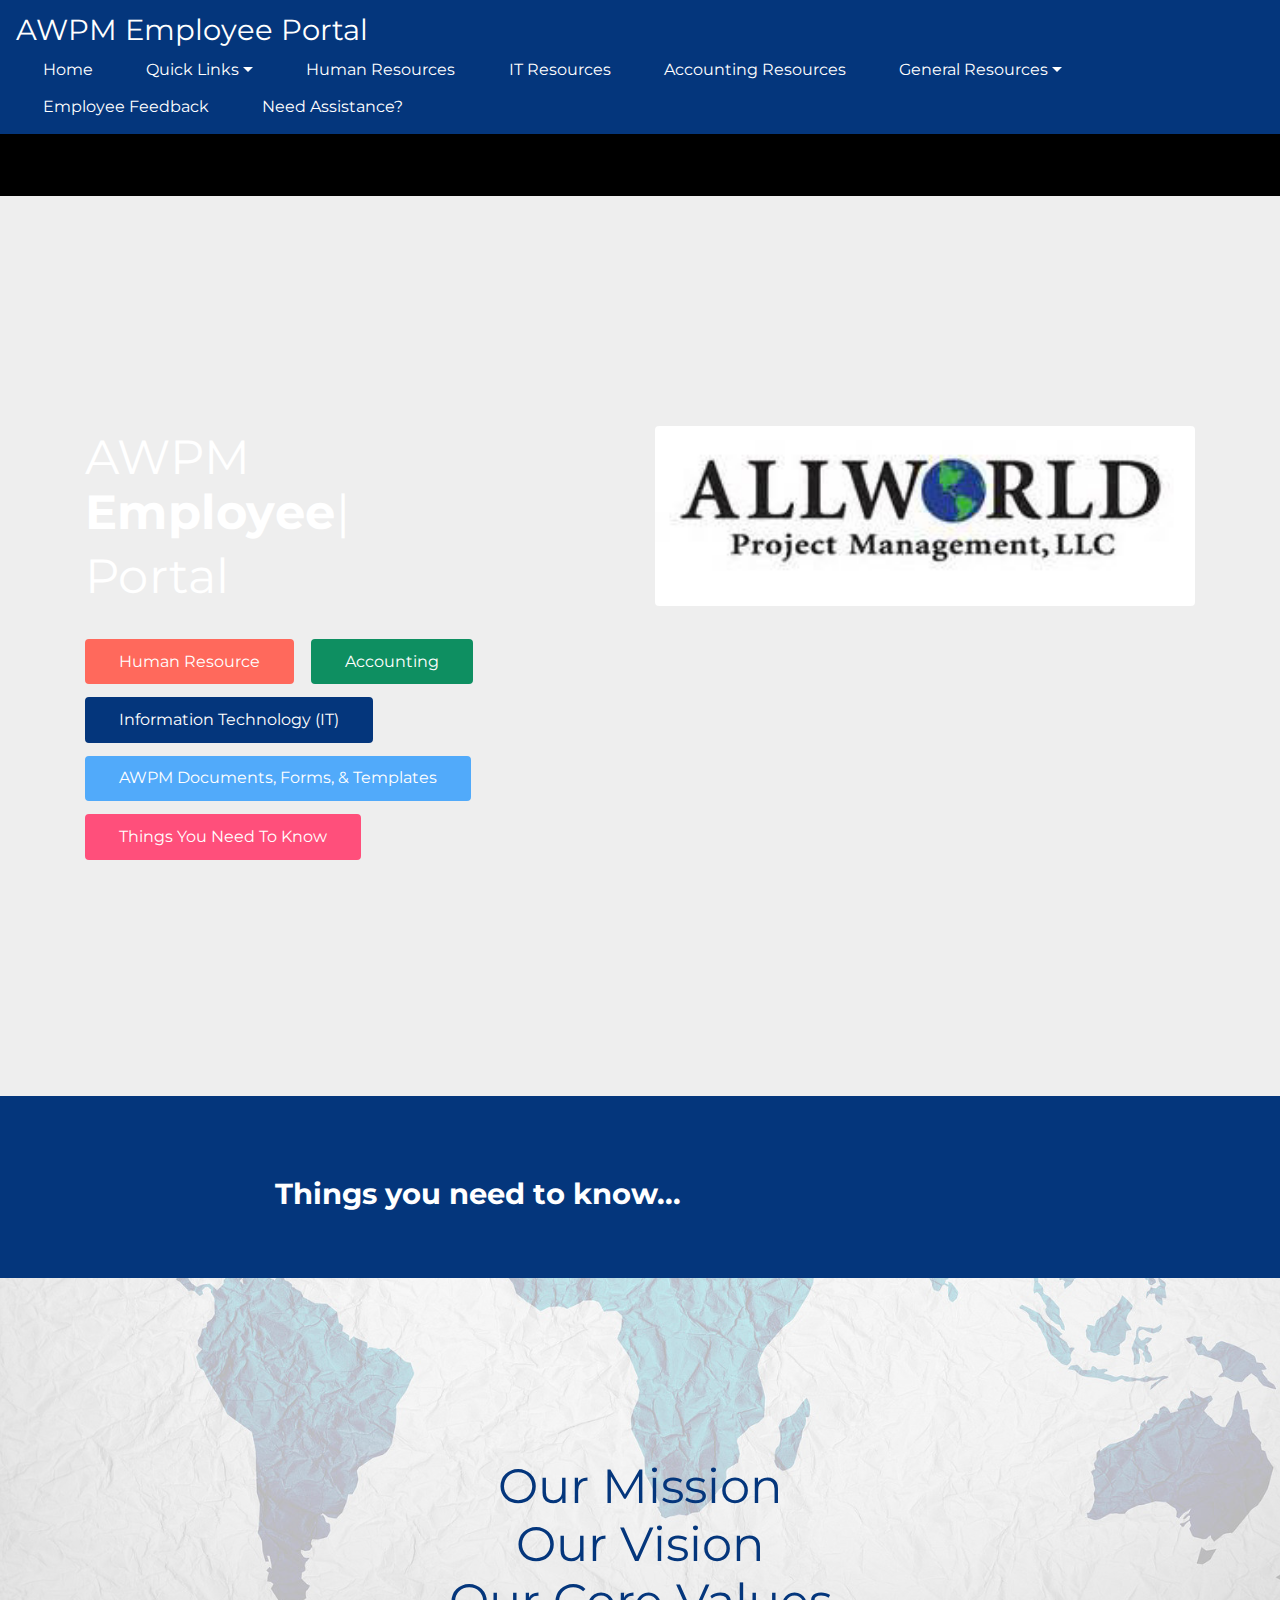
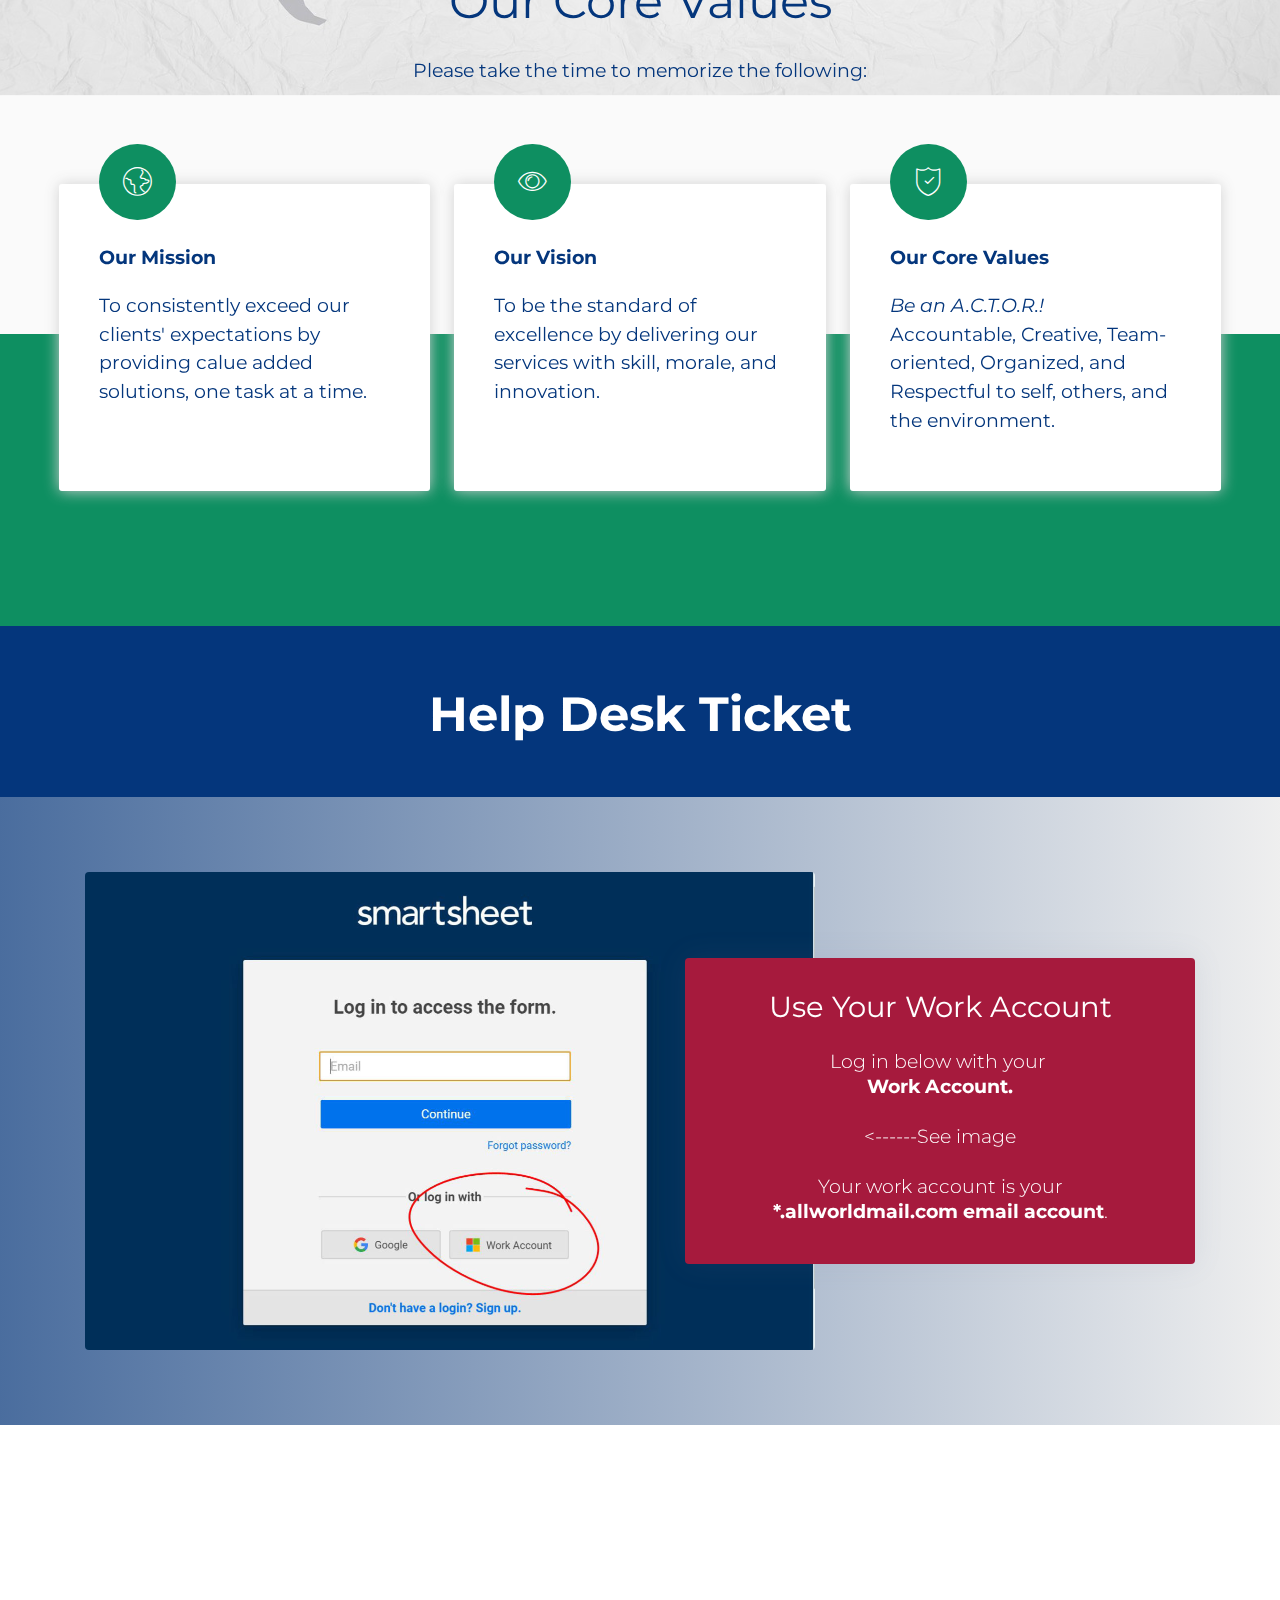
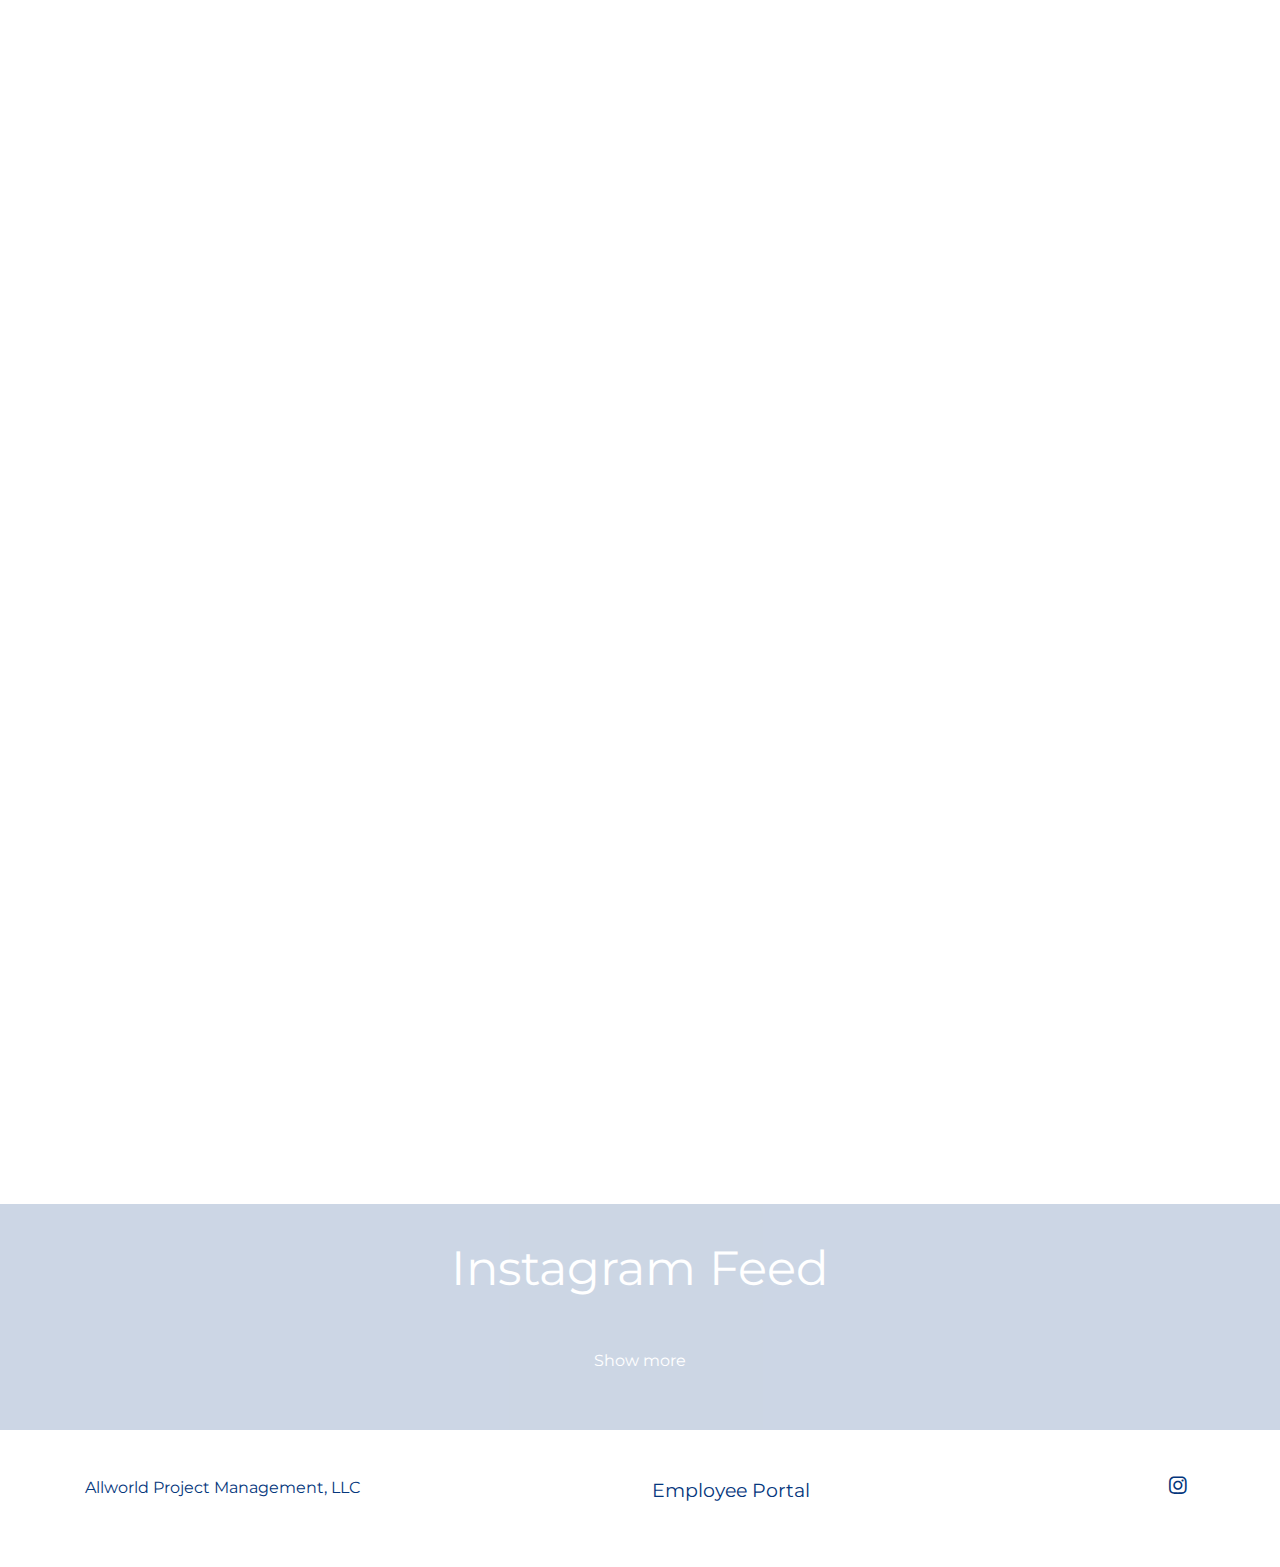
==== commit 8d6a40b4: "create github pages" ====
--- a/index.html
+++ b/index.html
@@ -137,7 +137,7 @@
             <div class="mb-4 content-container col-md-10">
                 <h1 class="mbr-section-title pb-3 mbr-fonts-style align-center display-1">Our Mission<br>Our Vision<br>Our Core Values</h1>
                 <p class="mbr-text pb-3 mbr-fonts-style p-descr align-center display-5">
-                    Please takethe time to memorize the following:</p>
+                    Please take the time to memorize the following:</p>
             </div>
         </div>
     </div>
@@ -225,7 +225,7 @@
     </div>
 </section>
 
-<div id="custom-html-6" custom-code="true" data-rv-view="16"><center><iframe width="1000" height="700" frameborder="0" src="https://app.smartsheet.com/b/form/f70e2de9fa924608850d0dce61a88557"></iframe></center></div>
+<div id="custom-html-6" custom-code="true" data-rv-view="18"><center><iframe width="1000" height="700" frameborder="0" src="https://app.smartsheet.com/b/form/f70e2de9fa924608850d0dce61a88557"></iframe></center></div>
 
 <section class="mbr-section content1 cid-re20nf3wxI" id="content1-z">
     
@@ -240,7 +240,7 @@
     </div>
 </section>
 
-<div id="custom-html-2u" custom-code="true" data-rv-view="18"><center><script type="text/javascript" src="https://c64.assets-yammer.com/assets/platform_embed.js"></script>
+<div id="custom-html-2u" custom-code="true" data-rv-view="20"><center><script type="text/javascript" src="https://c64.assets-yammer.com/assets/platform_embed.js"></script>
     <div id="embedded-feed" style="height:400px;width:500px;"></div> 
     <script>
         yam.connect.embedFeed({
@@ -251,7 +251,7 @@
 
 </center></div>
 
-<section class="mbr-instagram-feed" data-rows="2" data-per-row-slider="" data-spacing="5" data-full-width="" data-token="399388633.727bfe1.77788f00739b41c6808c827a28a93ebc" data-per-row-grid="4" id="instagram-feed-block-w" data-rv-view="19" style="background-color: rgb(4, 54, 124); padding-top: 40px; padding-bottom: 40px;">
+<section class="mbr-instagram-feed" data-rows="2" data-per-row-slider="" data-spacing="5" data-full-width="" data-token="399388633.727bfe1.77788f00739b41c6808c827a28a93ebc" data-per-row-grid="4" id="instagram-feed-block-w" data-rv-view="21" style="background-color: rgb(4, 54, 124); padding-top: 40px; padding-bottom: 40px;">
     
     <div class="container container_toggle">
         <div class="row">
--- a/assets/mobirise/css/mbr-additional.css
+++ b/assets/mobirise/css/mbr-additional.css
@@ -2510,12 +2510,51 @@
   background: #188ef4;
   background: linear-gradient(90deg, #188ef4, #ffffff);
 }
-.cid-recnJOpcTK {
+.cid-reRsfrjJIy {
   padding-top: 60px;
   padding-bottom: 60px;
+  background-color: #188ef4;
+}
+.cid-reRsfrjJIy .mbr-text {
+  color: #8d97ad;
+}
+.cid-reN6AWO39l {
+  padding-top: 90px;
+  padding-bottom: 90px;
   background-color: #ffffff;
 }
-.cid-recnJOpcTK .mbr-text {
+.cid-reN6AWO39l .mbr-overlay {
+  background: #efefef;
+}
+.cid-reN6AWO39l .mbr-section-subtitle {
+  color: #8d97ad;
+}
+.cid-reN6AWO39l .client-name {
+  color: #04367c;
+}
+.cid-reN6AWO39l .wrap-img {
+  padding-bottom: 1rem;
+}
+.cid-reN6AWO39l .wrap-img img {
+  max-width: 100%;
+}
+.cid-reN6AWO39l .card-box p {
+  color: #8d97ad;
+  margin: 0;
+  padding-bottom: 1.5rem;
+}
+.cid-reN6AWO39l .card-box > p {
+  color: #04367c;
+}
+.cid-reN6AWO39l .mbr-section-title {
+  color: #04367c;
+}
+.cid-reRs9y1vuH {
+  padding-top: 60px;
+  padding-bottom: 60px;
+  background-color: #0e8f61;
+}
+.cid-reRs9y1vuH .mbr-text {
   color: #8d97ad;
 }
 .cid-redJUDRjep {
